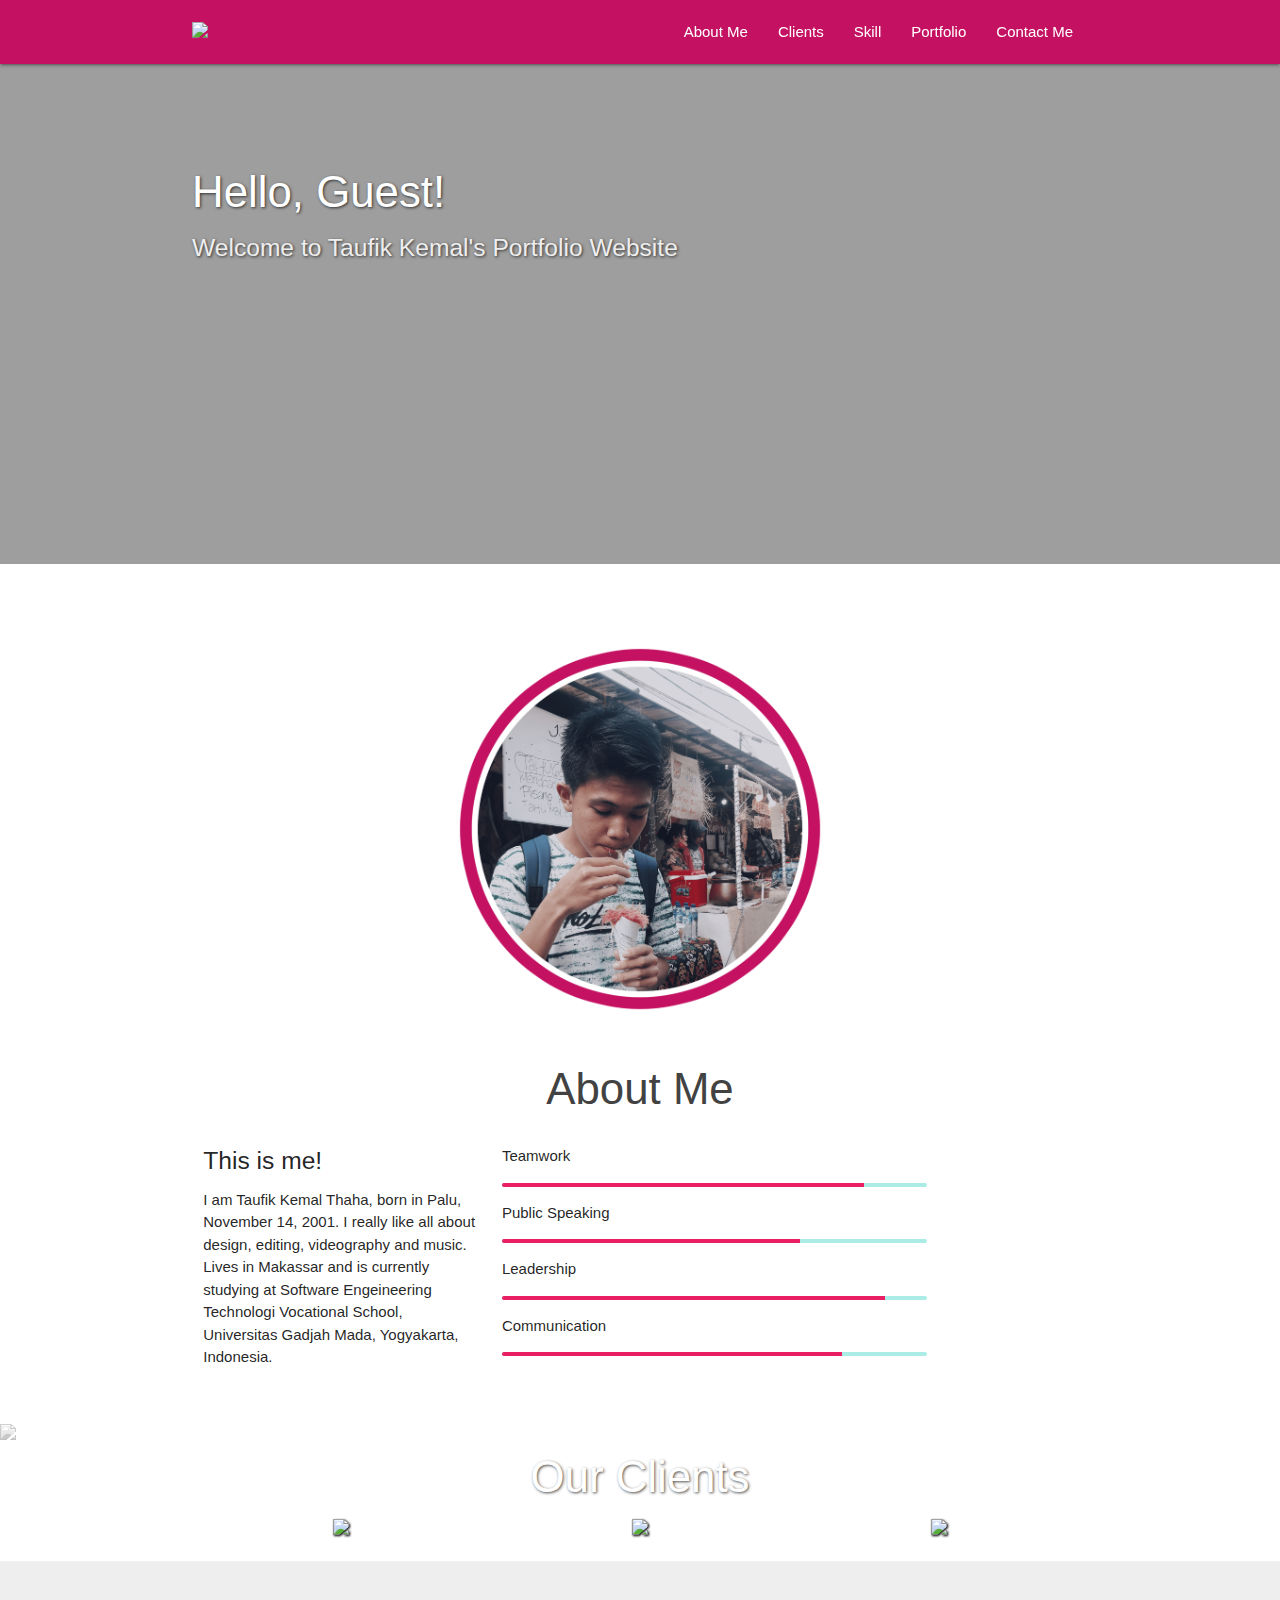
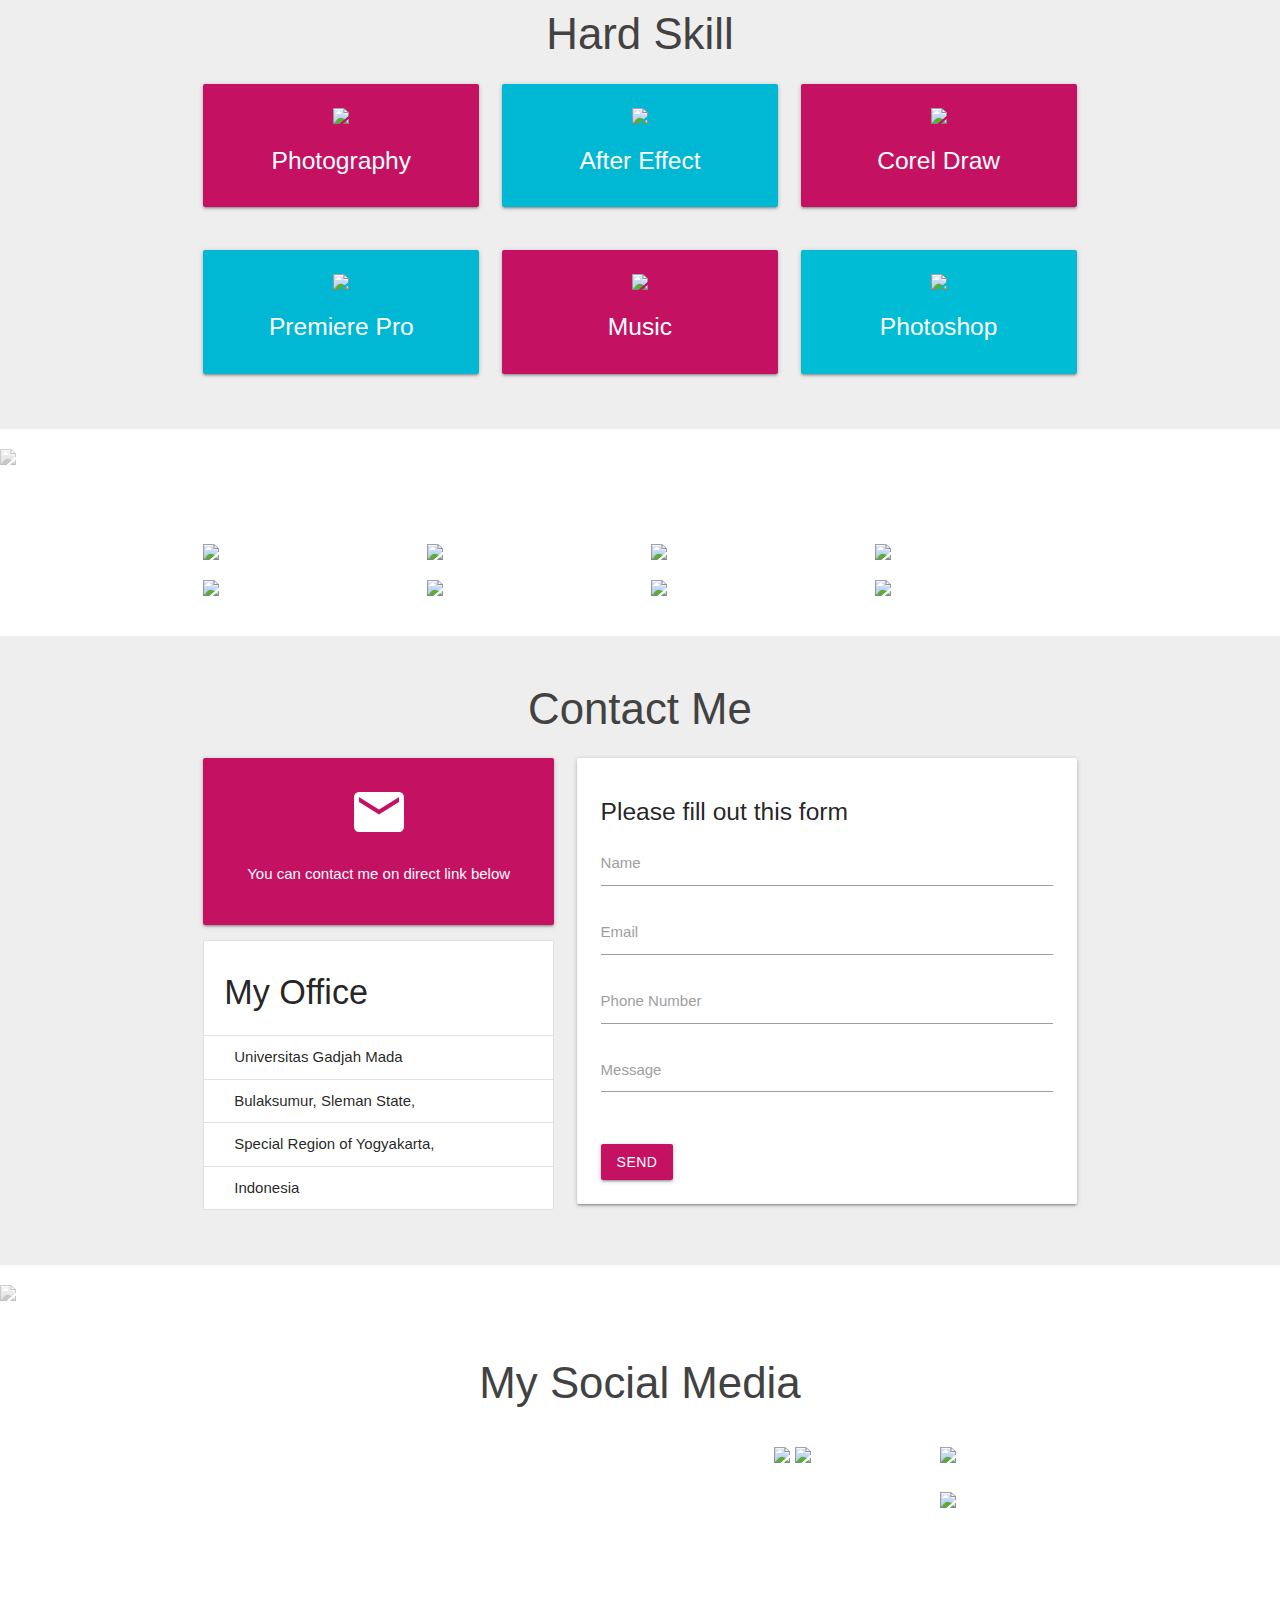
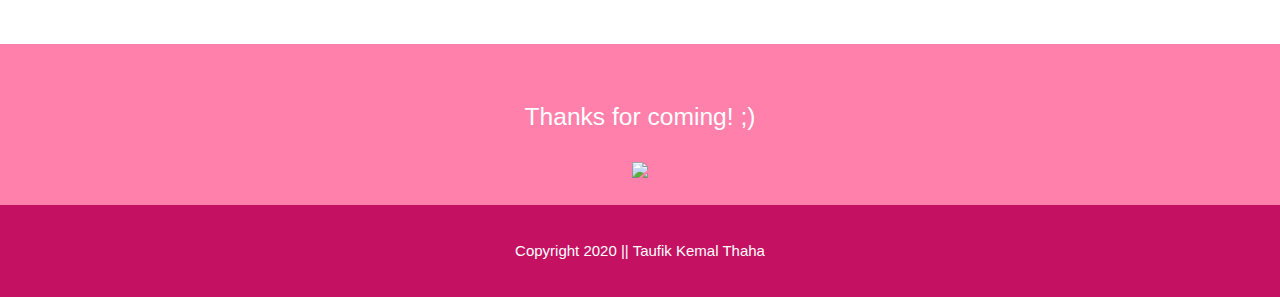
==== index.html @ 1c637c10 "revisi dikit" ====
<!DOCTYPE html>
<html>
<head>

    <!--Import Google Icon Font-->
    <link href="https://fonts.googleapis.com/icon?family=Material+Icons" rel="stylesheet">

    <!--Import materialize.css-->
    <link type="text/css" rel="stylesheet" href="css/materialize.min.css"  media="screen,projection"/>

    <!--Let browser know website is optimized for mobile-->
    <meta name="viewport" content="width=device-width, initial-scale=1.0"/>

    <!-- my CSS-->
    <link rel="stylesheet" href="css/style.css">

    <title>Bangkems</title>

    

</head>

  <body id="#" class="scrollspy">
    <!-- Navbar Menu -->
    <div class="navbar-fixed">
        <nav class="pink accent-4">
          <div class="container">
            <div class="nav-wrapper">
              <!-- Headbar -->
              <a href="#">
              <img src="img/head.png" width="120">
              </a>

              <!-- Menu -->
              <a href="#" data-target="mobile-nav" class="sidenav-trigger"><i class="material-icons">menu</i></a>
              <ul class="right hide-on-med-and-down">
                <li><a href="#about">About Me</a></li>
                <li><a href="#clients">Clients</a></li>
                <li><a href="#services">Skill</a></li>
                <li><a href="#portfolio">Portfolio</a></li>
                <li><a href="#contact">Contact Me</a></li>
              </ul>
            </div>
          </div>
        </nav>
      </div>

      <!-- Sidenav -->
      <ul class="sidenav" id="mobile-nav">
        <li><a href="#about">About Me</a></li>
        <li><a href="#clients">Clients</a></li>
        <li><a href="#services">Skill</a></li>
        <li><a href="#portfolio">Portfolio</a></li>
        <li><a href="#contact">Contact Me</a></li>
      </ul>

      <!-- Slider -->
      <div class="slider">
        <ul class="slides">

          <li>
            <img src="img/slider/slider-1.png" width="100"> <!-- random image -->
            <div class="caption left-align">
              <h3>Hello, Guest!</h3>
              <h5 class="light grey-text text-lighten-3">Welcome to Taufik Kemal's Portfolio Website</h5>
            </div>
          </li>

          <li>
            <img src="img/slider/slider-2.png" width="100"> <!-- random image -->
            <div class="caption right-align">
              <h3>This is My Website</h3>
              <h5 class="light grey-text text-lighten-3">Here's some info about me</h5>
            </div>
          </li>

          <li>
            <img src="img/slider/slider-3.png" width="120"> <!-- random image -->
            <div class="caption center-align">
              <h3>Enjoy it!</h3>
              <h5 class="light grey-text text-lighten-3">Hope you can enjoy this site</h5>
            </div>
          </li>
        </ul>
      </div>


      <!-- About Us -->
      <section id="about" class="about scrollspy">
        <div class="container">

          <!-- Foto Ku -->
          <br>
          <br>
          <div class="row m12 s12 center">
            <img src="img/kem-1.png" class="center" width="400">
          </div>

          <div class="row s12">
            <h3 class="center light grey-text text-darken-3">About Me</h3>

            <div class="col m4 light">
              <h5>This is me!</h5>
              <p class="justify">I am Taufik Kemal Thaha, born in Palu, November 14, 2001.
                I really like all about design, editing, videography and music. 
                Lives in Makassar and is currently studying at Software Engeineering Technologi
                Vocational School, Universitas Gadjah Mada, Yogyakarta, Indonesia.</p>
            </div>
            
            <div class="col m6 s12 light">
              <p>Teamwork</p>
                <div class="progress">
                  <div class="determinate pink" style="width: 85%"></div>
                </div>

                <p>Public Speaking</p>
                <div class="progress">
                  <div class="determinate pink" style="width: 70%"></div>
                </div>

                <p>Leadership</p>
                <div class="progress">
                  <div class="determinate pink" style="width: 90%"></div>
                </div>

                <p>Communication</p>
                <div class="progress">
                  <div class="determinate pink" style="width: 80%"></div>
                </div>

            </div>
          </div>
        </div>
      </section>

      <!-- Parallax Client Group-->
      <div id="clients" class="parallax-container scrollspy">
        <div class="parallax s12">
          <img src="img/slider/1.png" class="responsive-img">
        </div>
      
        <div class="container clients ">
          <h3 class="center light white-text">Our Clients</h3>

          <div class="row">
            <div class="col m4 s12 center">
              <img src="img/clients/gojek.png">
            </div>

          
            <div class="col m4 s12 center">
              <img src="img/clients/tokopedia.png">
            </div>

            <div class="col m4 s12 center">
              <img src="img/clients/traveloka.png">
            </div>
          </div>

        </div>

        
      </div>

      <!-- Skills -->
      <section id="services" class="services grey lighten-3 scrollspy">
        <div class="container">

          <div class="row">
            <h3 class="light center grey-text text-darken-3">Hard Skill</h3>
        
              <!-- Card Panel -->
              <div class="col m4 s12">
                <div class="card-panel pink accent-4 center white-text text-lighten-1">
                  <img src="img/skill/sek-1.png" width="150">
                  <h5>Photography</h5>
                </div>
              </div>


              <div class="col m4 s12">
                <div class="card-panel cyan accent-4 center white-text text-lighten-1">
                  <img src="img/skill/sek-2.png" width="150">
                  <h5>After Effect</h5>
                </div>
              </div>

            
              <div class="col m4 s12">
                <div class="card-panel pink accent-4 center white-text text-lighten-1">
                  <img src="img/skill/sek-3.png" width="150">
                  <h5>Corel Draw</h5>
                </div>
              </div>
            </div>

            <!-- Row Baru-->
            <div class="row">
              <div class="col m4 s12">
                <div class="card-panel cyan accent-4 center white-text text-lighten-1">
                  <img src="img/skill/sek-5.png" width="150">
                  <h5>Premiere Pro</h5>
                </div>
              </div>


              <div class="col m4 s12">
                <div class="card-panel pink accent-4 center white-text text-lighten-1">
                  <img src="img/skill/sek-4.png" width="150">
                  <h5>Music</h5>
                </div>
              </div>


              <div class="col m4 s12">
                <div class="card-panel cyan center white-text text-lighten-1">
                  <img src="img/skill/sek-6.png" width="150">
                  <h5>Photoshop</h5>
                </div>
              </div>
            </div>

          
        </div>
      </section>

      <!-- Portfolio -->
      <section id="portfolio" class="portfolio scrollspy">

        <!-- Parallax Container -->
        <div id="clients" class="parallax-container">
          <div class="parallax s12">
            <img src="img/slider/4.png" class="responsive-img">
          </div>

          <div class="container">
          <h3 class="light center white-text text-darken-3">Portfolio</h3>
          
          <!--Baris 1 Portfolio-->
          <div class="row">
            <div class="col m3 s6">
              <img src="img/portfolio/1.png" class="responsive-img materialboxed">
            </div>

            <div class="col m3 s6">
              <img src="img/portfolio/2.png" class="responsive-img materialboxed">
            </div>

            <div class="col m3 s6">
              <img src="img/portfolio/3.png" class="responsive-img materialboxed">
            </div>

            <div class="col m3 s6">
              <img src="img/portfolio/4.png" class="responsive-img materialboxed">
            </div>
          </div>

          <!--Baris 2 Portfolio-->
          <div class="row">
            <div class="col m3 s6">
              <img src="img/portfolio/5.png" class="responsive-img materialboxed">
            </div>

            <div class="col m3 s6">
              <img src="img/portfolio/6.png" class="responsive-img materialboxed">
            </div>

            <div class="col m3 s6">
              <img src="img/portfolio/1.png" class="responsive-img materialboxed">
            </div>

            <div class="col m3 s6">
              <img src="img/portfolio/2.png" class="responsive-img materialboxed">
            </div>
          </div>


          </div>
        </div>
      </section>

      <!-- Contact Me -->
      <section id="contact" class="contact grey lighten-3 scrollspy">
        <div class="container">
          <h3 class="light grey-text text-darken-3 center">Contact Me</h3>
        
          <div class="row">

            <div class="col m5 s12">
              <!-- Card -->
              <div class="card-panel pink accent-4 center white-text">
                <i class="material-icons medium">email</i>
                <p>You can contact me on direct link below</p>
              </div>

              <!-- List -->
              <ul class="collection with-header">
                <li class="collection-header"><h4>My Office</h4></li>
                <li class="collection-item">Universitas Gadjah Mada</li>
                <li class="collection-item">Bulaksumur, Sleman State,</li>
                <li class="collection-item">Special Region of Yogyakarta,</li>
                <li class="collection-item">Indonesia</li>
              </ul>
            </div>

            <div class="col m7 s12">
              <form>
                <div class="card-panel">
                  <!-- Title Form-->
                  <h5>Please fill out this form</h5>

                  <!-- Input Form-->
                   <div class="input-field">
                     <input type="text" name="name" id="name" required class="validate">
                     <label for="name">Name</label>
                   </div>

                    <div class="input-field">
                      <input type="email" name="email" id="email">
                      <label for="email">Email</label>
                    </div>

                    <div class="input-field">
                      <input type="email" name="phone" id="phone" class="validate">
                      <label for="phone">Phone Number</label>
                    </div>

                    <div class="input-field">
                      <textarea name="message" id="message" cols="30" rows="10"
                      class="materialize-textarea"></textarea>
                      <label for="phone">Message</label>
                    </div>

                    <br>
                    <!-- Button -->
                    <button type="submit" class="btn pink accent-4">Send</button>
                </div>
              </form>
            </div>
          </div>
        </div>
      </section>
      

        <!-- Social Media -->
    <section id="socialmedia" class="socialmedia">

      <!-- Parallax Container -->
      <div id="clients" class="parallax-container">
        <div class="parallax s12">
          <img src="img/slider/3.png" class="responsive-img">
        </div>
    
      
        <div class="container">
          
          <div class="row">
            <br>
            <br>
            <h3 class="light center grey-text text-darken-3">My Social Media</h3>
            <br>

            <div class="col m7 s12">
              <!-- Feeds Instagram -->
              <!-- SnapWidget -->
              <script src="https://snapwidget.com/js/snapwidget.js"></script>
              <iframe src="https://snapwidget.com/embed/810398" class="snapwidget-widget" 
              allowtransparency="true" frameborder="0" scrolling="no" 
              style="border:none; overflow:hidden;  width:100%; "></iframe>          
              </div>

            <div class="col m5 s12">
              
              <div class="row">
                <div class="col m5 s6 center">
                  <!-- Facebook -->
                  <a href="https://web.facebook.com/taufikscayler15" target="blank">
                    <img src="img/contact/fb.png" width="150">
                  </a>

                  <!-- Instagram -->
                  <a href="https://instagram.com/taufikemal_" target="blank">
                    <img src="img/contact/ig.png" width="150">
                  </a>

                </div>
                
                <div class="col m5 s6 center">
                  <!-- Whatsapp -->
                  <a href="https://api.whatsapp.com/send?phone=62811446200" target="blank">
                    <img src="img/contact/wa.png" width="150">
                  </a>
                  
                  <!-- Twitter -->
                  <br>
                  <a href="https://twitter.com/taufikemal_" target="blank">
                    <br>
                    <img src="img/contact/tw.png" width="150">
                  </a>
                </div>
              </div>
            </div>
          </div>
        </div>
        </div>
      </section>

      <!-- Closing -->
      <section id="closing" class="closing pink accent-1 center white-text">
        <div class="container">
          <br>
          <h5>Thanks for coming! ;)</h5>
          <br>
          <img src="img/skill/main.png" width="50%">
        </div>
      </section>

      <!-- Footer -->
      <footer class="pink accent-4 white-text center">
        <p>Copyright 2020 || Taufik Kemal Thaha</p>
      </footer>




      


    <!--JavaScript at end of body for optimized loading-->
    <script type="text/javascript" src="js/materialize.min.js"></script>


    <script>
      const sidenav = document.querySelectorAll('.sidenav');
      M.Sidenav.init(sidenav);

      const slider = document.querySelectorAll('.slider');
      M.Slider.init(slider, {
        indicators: false,
        height: 500,
        transition: 600,
        interval: 3000
      });

      const parallax = document.querySelectorAll('.parallax');
      M.Parallax.init(parallax);

      const materialbox = document.querySelectorAll('.materialboxed');
      M.Materialbox.init(materialbox);

      const scroll = document.querySelectorAll('.scrollspy');
      M.ScrollSpy.init(scroll, {
        scrollOffset: 50
      });
  
    </script>
  </body> 
</html>
---- css/style.css ----
.slider h3,
.slider h5,
.clients h3 {
    text-shadow: 1px 1px 3px rgb(0,0,0,0.7);
}

.parallax-container {
    height: 20%;
}

.parallax img {
    filter: grayscale(1);
    opacity: 0.5 !important;
}

.clients img {
    max-width: 150px;
    filter: drop-shadow(1px 1px 1px rgba(0,0,0.8));
}

section, footer{
    padding: 20px 0;
}

.nav-wrapper img {
    padding-top: 22px;
}

footer p{
    font-size: 100%;
}
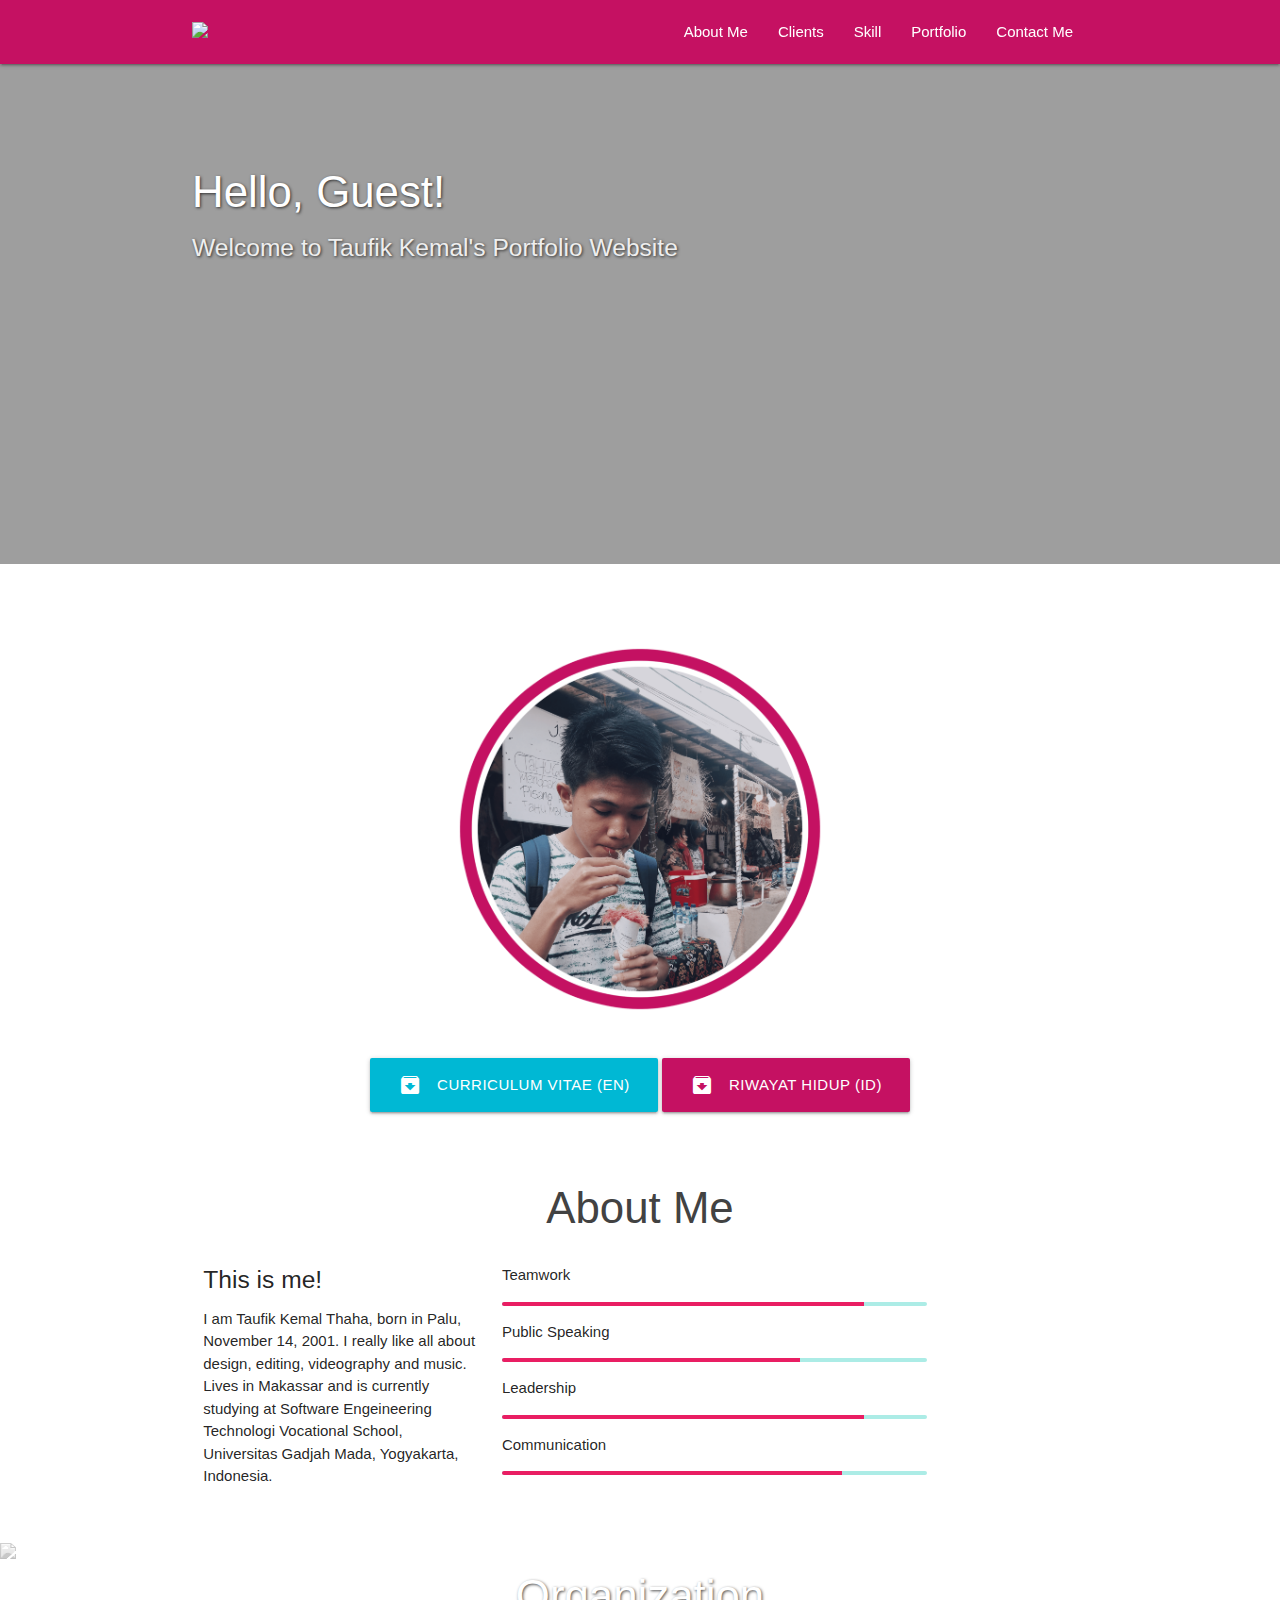
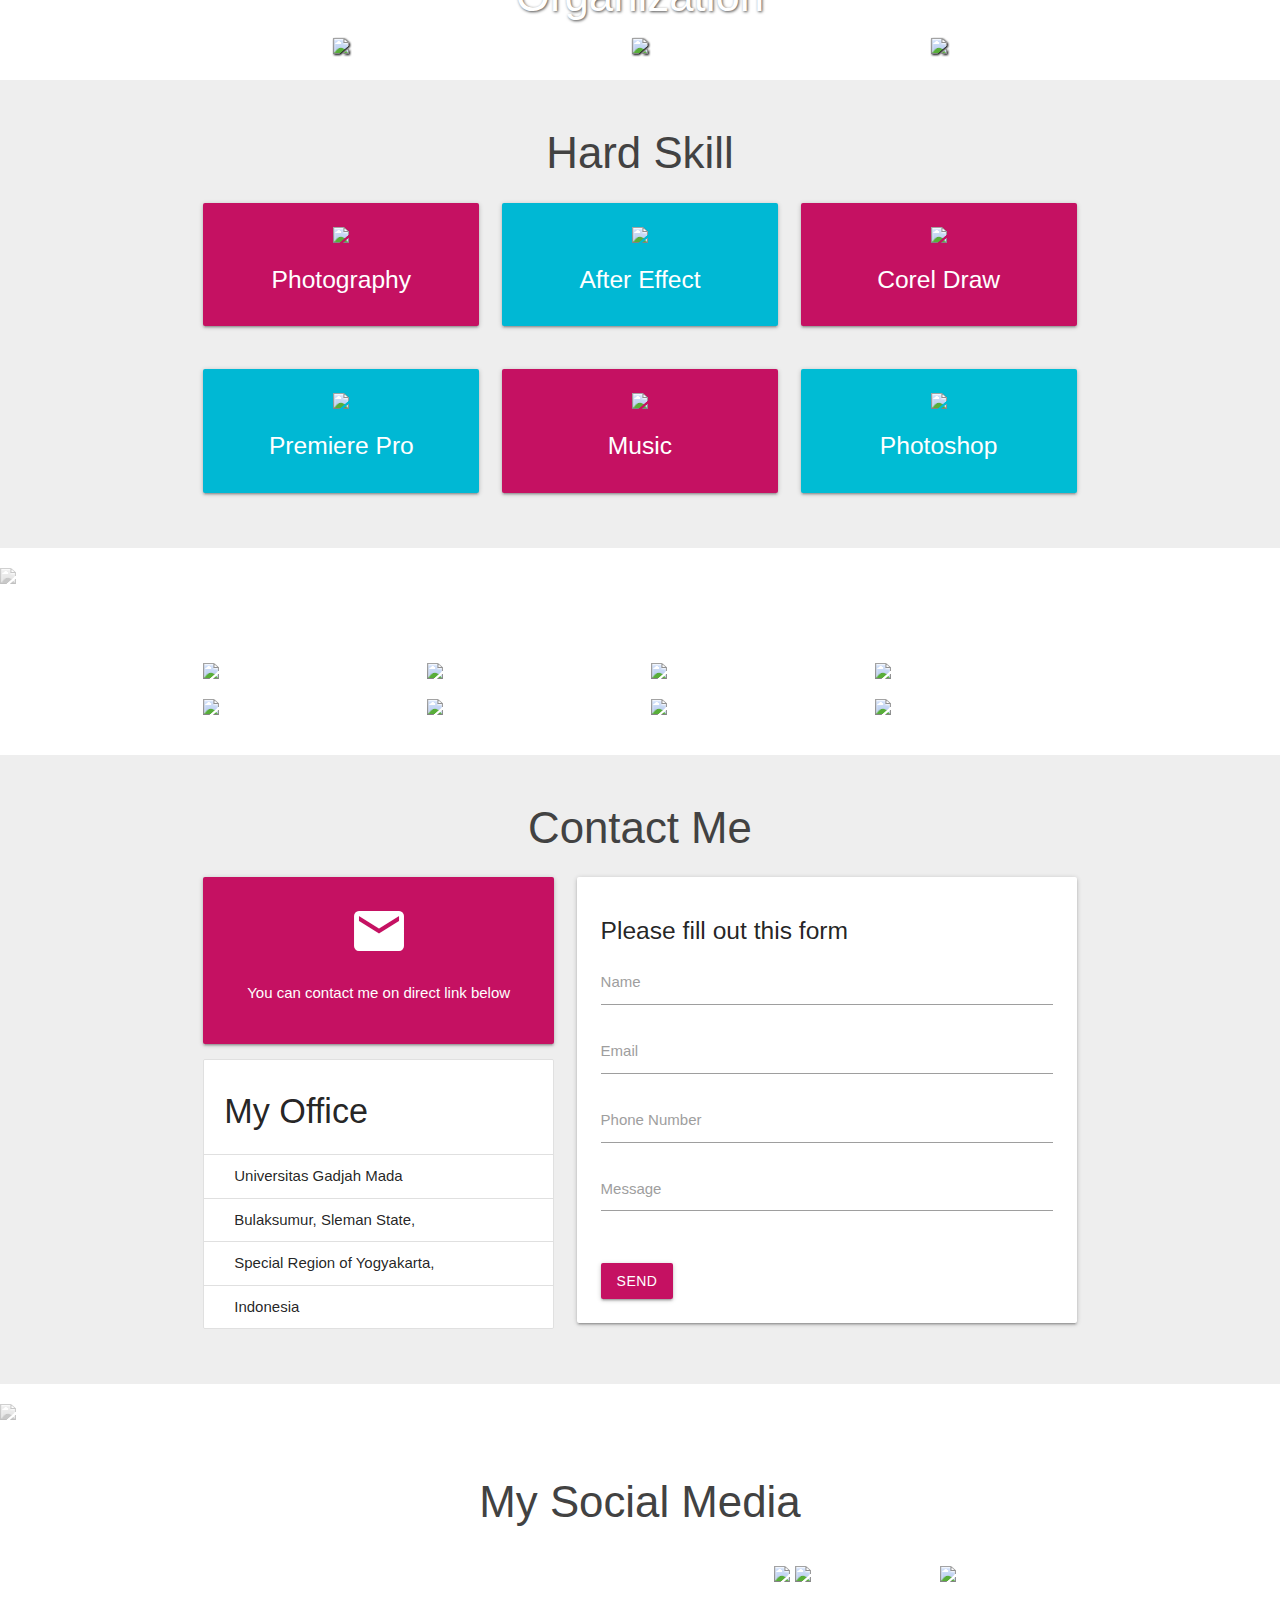
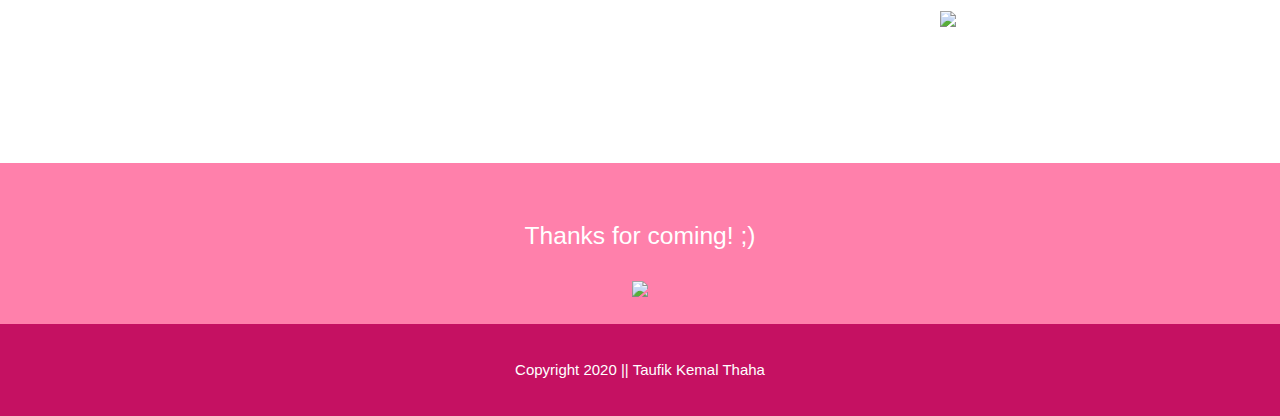
==== commit 4c915bf0: "tambahkan CV" ====
--- a/index.html
+++ b/index.html
@@ -85,7 +85,7 @@
       </div>
 
 
-      <!-- About Us -->
+      <!-- About Me -->
       <section id="about" class="about scrollspy">
         <div class="container">
 
@@ -94,8 +94,30 @@
           <br>
           <div class="row m12 s12 center">
             <img src="img/kem-1.png" class="center" width="400">
-          </div>
-
+
+            <br>
+            <br>
+
+            <!-- Tombol CV -->
+            <a href="https://drive.google.com/file/d/18KMaDIou1m17y-1pcHhRY2rMBt09gqAF/view" 
+            class="waves-effect waves-light btn-large cyan accent-4" target="blank">
+              <i class="material-icons left">archive</i>curriculum vitae (EN)
+            </a>
+
+            
+
+            <a href="https://drive.google.com/open?id=1k0GJehSePM6XZrRHsC8DWOrAmd42tW-v"
+            class="waves-effect waves-light btn-large pink accent-4" target="blank">
+              <i class="material-icons left">archive</i>Riwayat Hidup (ID)
+            </a>
+
+            
+
+          </div>
+
+          <br>
+
+          <!-- Div About Me -->
           <div class="row s12">
             <h3 class="center light grey-text text-darken-3">About Me</h3>
 
@@ -120,7 +142,7 @@
 
                 <p>Leadership</p>
                 <div class="progress">
-                  <div class="determinate pink" style="width: 90%"></div>
+                  <div class="determinate pink" style="width: 85%"></div>
                 </div>
 
                 <p>Communication</p>
@@ -140,7 +162,7 @@
         </div>
       
         <div class="container clients ">
-          <h3 class="center light white-text">Our Clients</h3>
+          <h3 class="center light white-text">Organization</h3>
 
           <div class="row">
             <div class="col m4 s12 center">
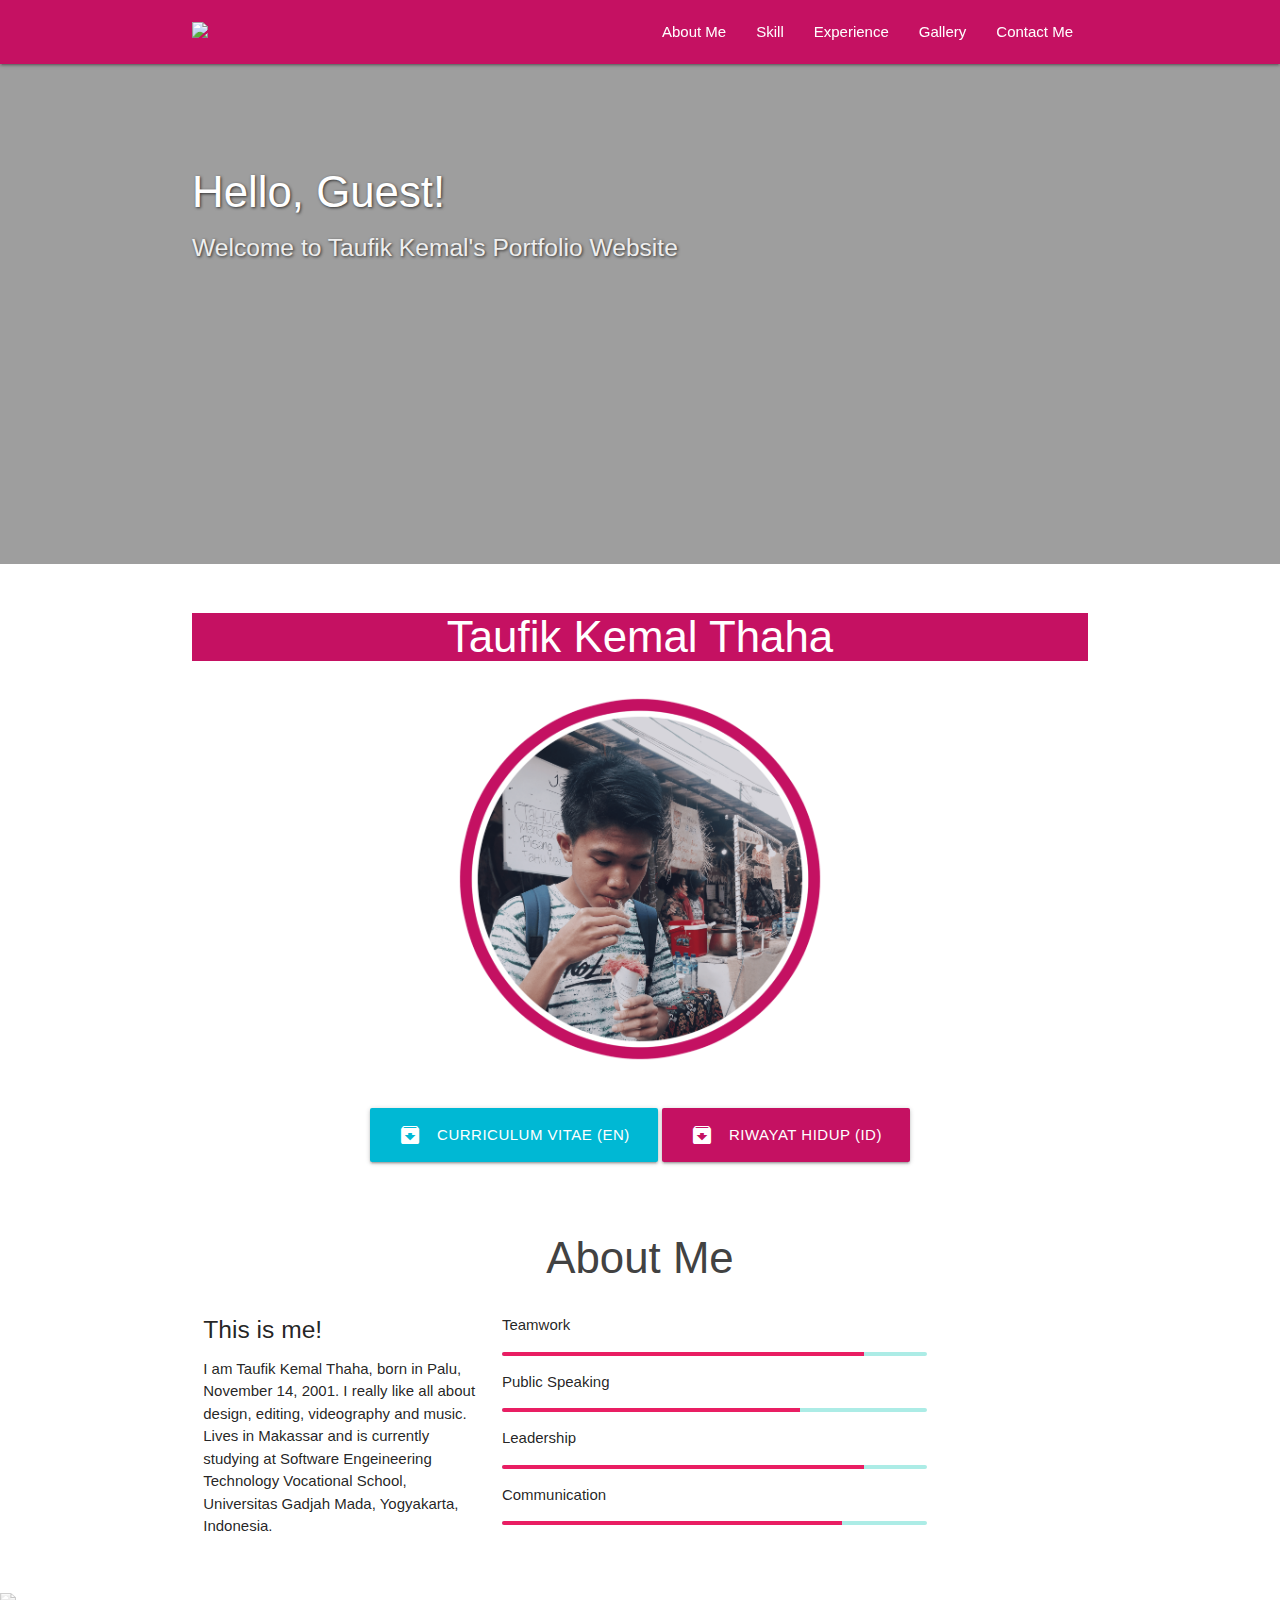
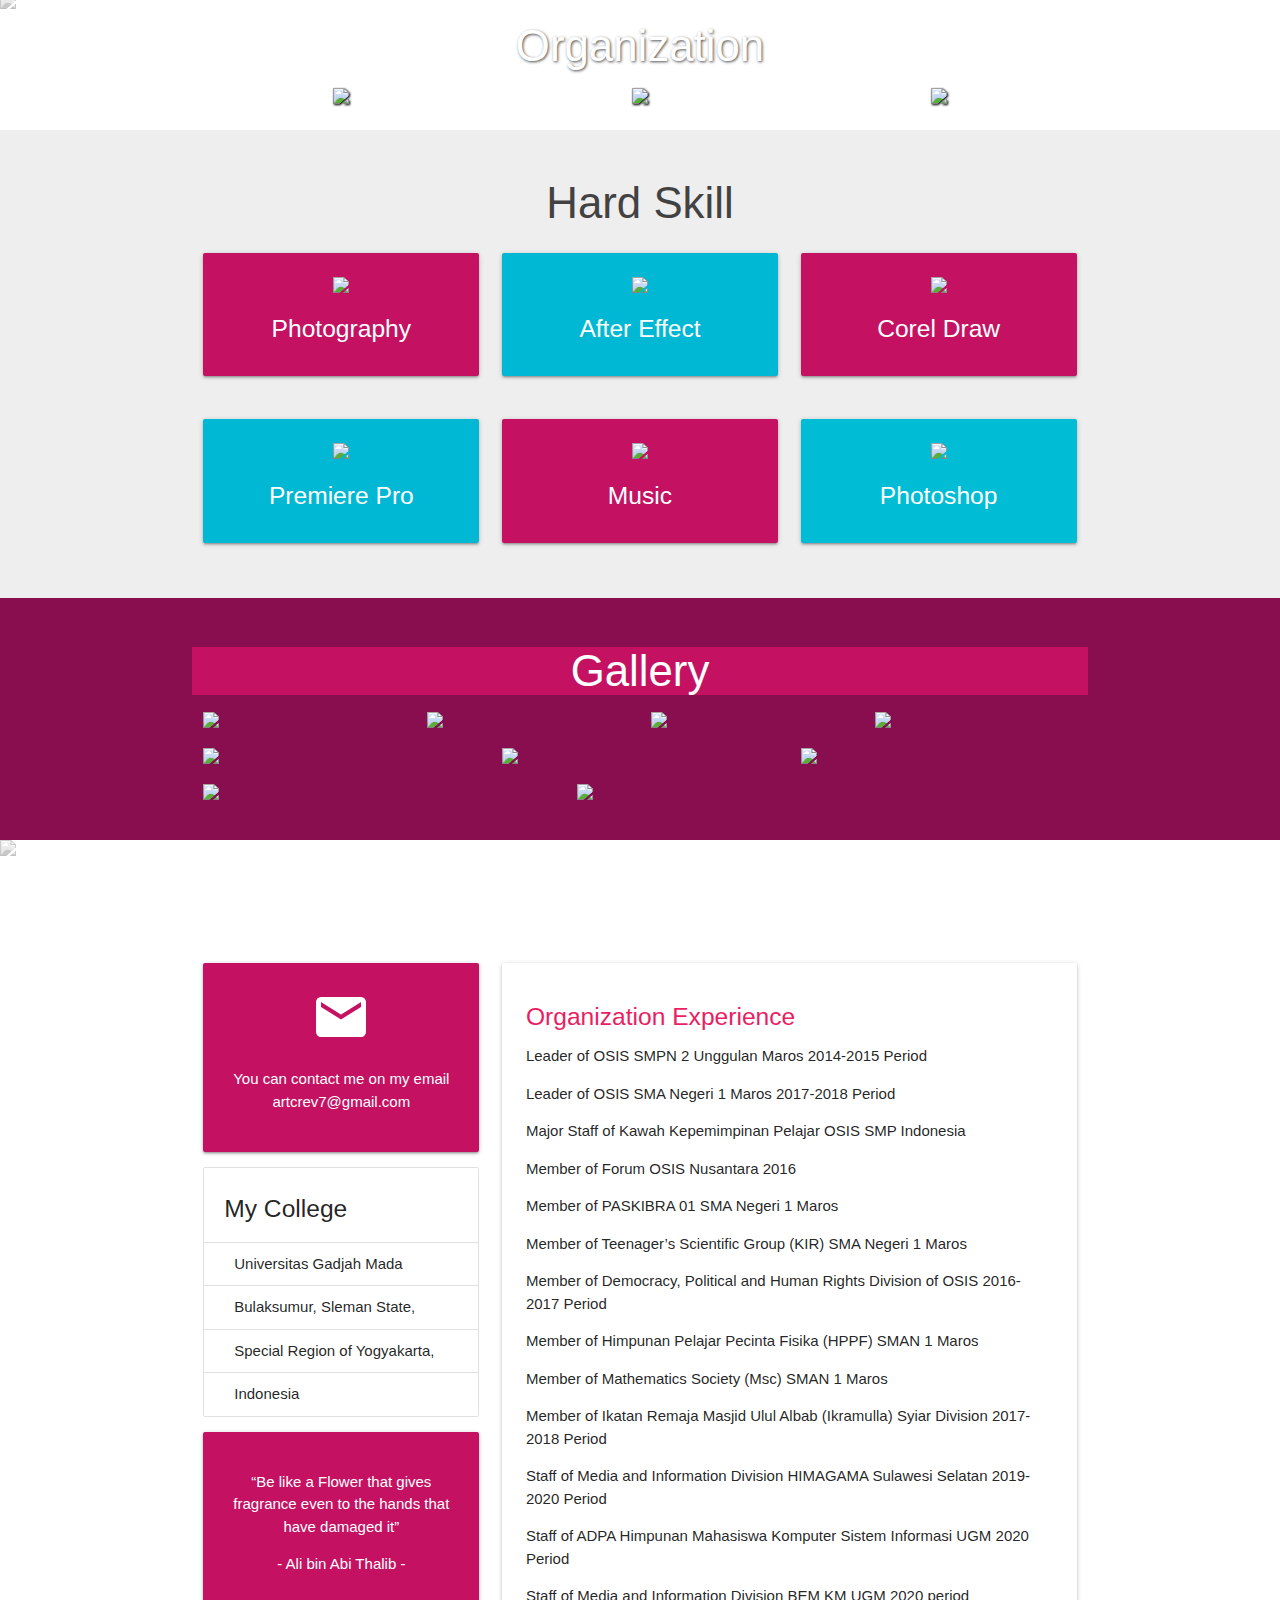
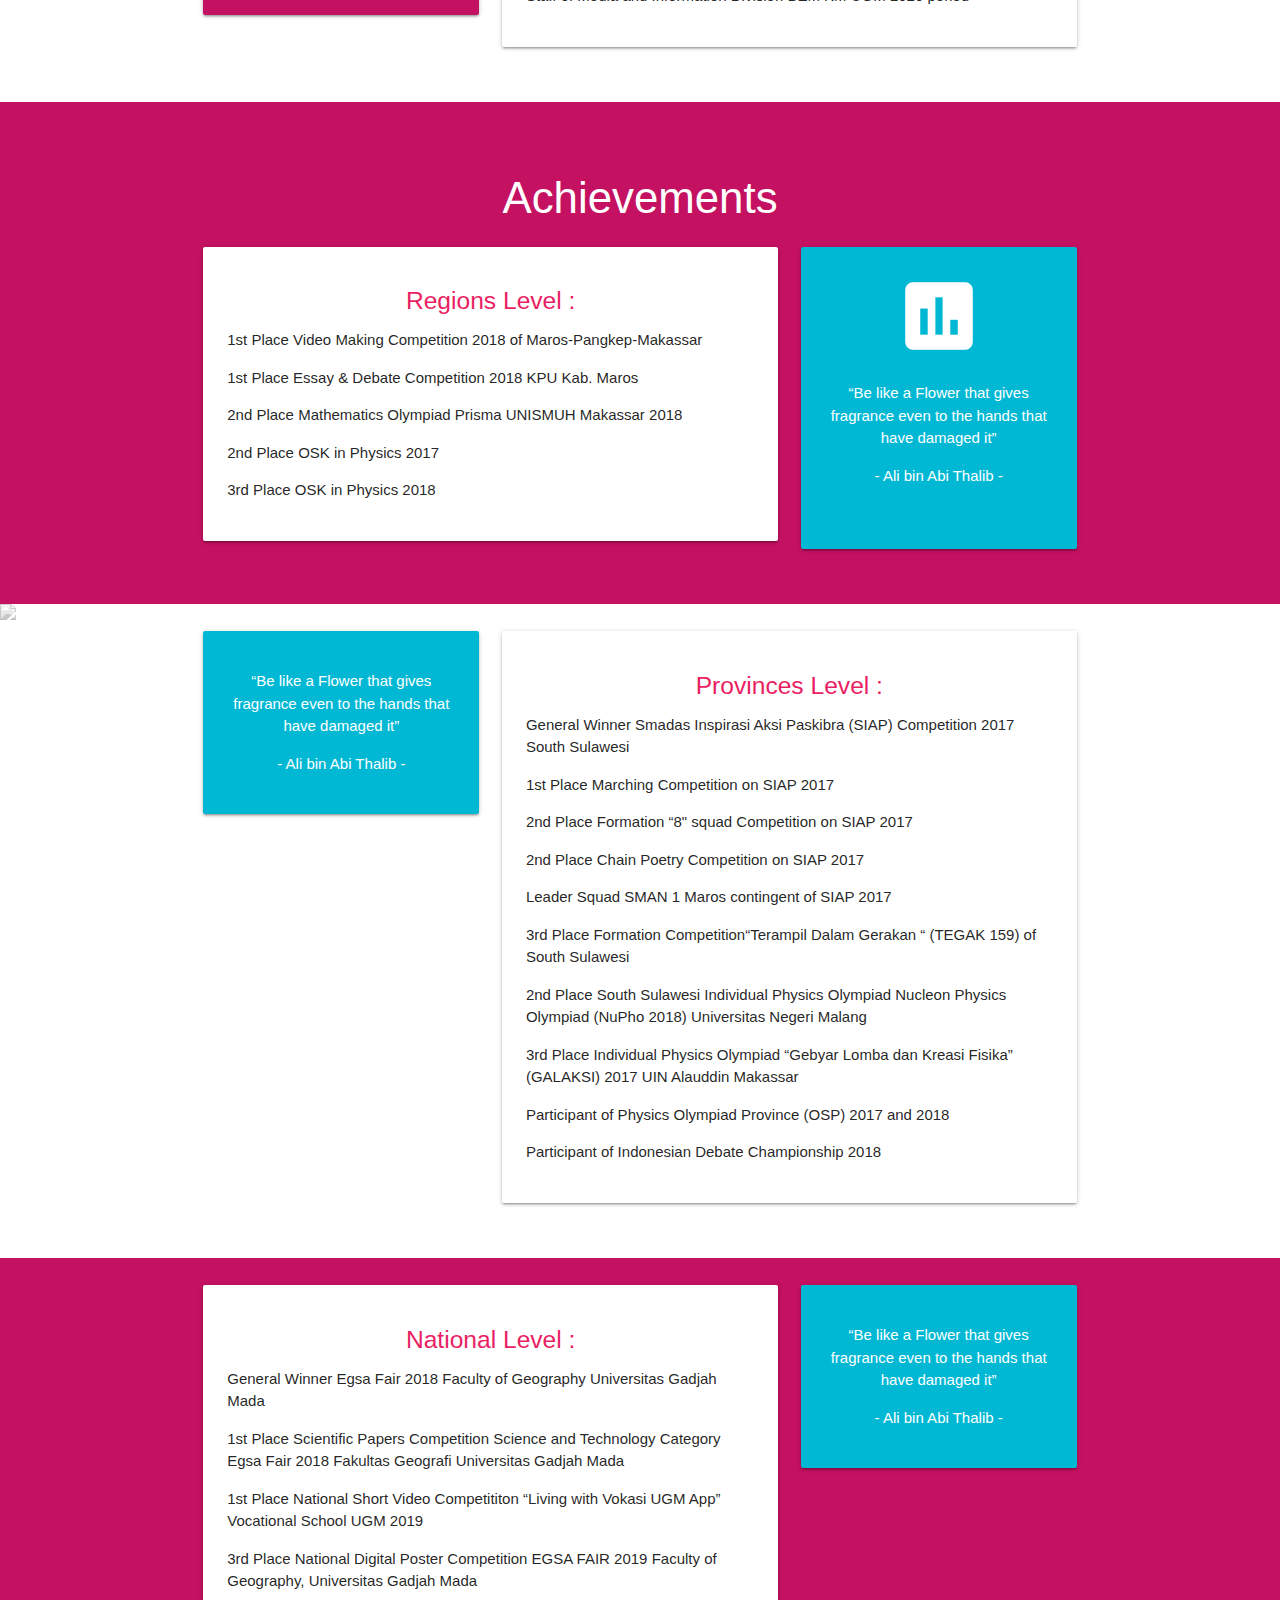
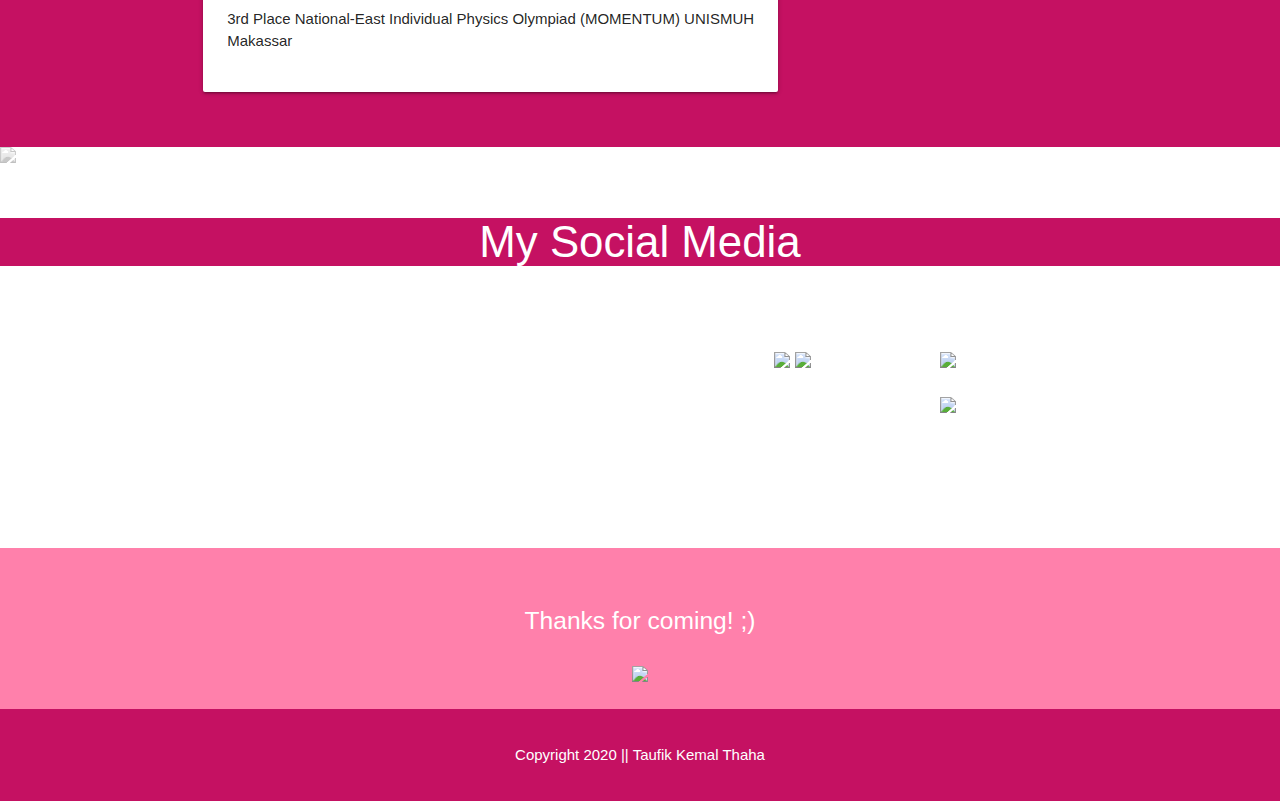
==== commit 45c3836b: "REVISI LAGII CUYY" ====
--- a/index.html
+++ b/index.html
@@ -16,11 +16,20 @@
 
     <title>Bangkems</title>
 
-    
+  <!-- Appzi: Capture Insightful Feedback -->
+  <script async src="https://w.appzi.io/bootstrap/bundle.js?token=PIWMe"></script>
+  <!-- End Appzi -->
+
+  
 
 </head>
 
-  <body id="#" class="scrollspy">
+<body id="#" class="scrollspy">
+  <!-- Appzi: Capture Insightful Feedback -->
+  <script async src="https://w.appzi.io/bootstrap/bundle.js?token=PIWMe"></script>
+  <!-- End Appzi -->
+
+
     <!-- Navbar Menu -->
     <div class="navbar-fixed">
         <nav class="pink accent-4">
@@ -35,9 +44,9 @@
               <a href="#" data-target="mobile-nav" class="sidenav-trigger"><i class="material-icons">menu</i></a>
               <ul class="right hide-on-med-and-down">
                 <li><a href="#about">About Me</a></li>
-                <li><a href="#clients">Clients</a></li>
                 <li><a href="#services">Skill</a></li>
-                <li><a href="#portfolio">Portfolio</a></li>
+                <li><a href="#organization">Experience</a></li>
+                <li><a href="#gallery">Gallery</a></li>
                 <li><a href="#contact">Contact Me</a></li>
               </ul>
             </div>
@@ -48,9 +57,9 @@
       <!-- Sidenav -->
       <ul class="sidenav" id="mobile-nav">
         <li><a href="#about">About Me</a></li>
-        <li><a href="#clients">Clients</a></li>
         <li><a href="#services">Skill</a></li>
-        <li><a href="#portfolio">Portfolio</a></li>
+        <li><a href="#organization">Organization</a></li>
+        <li><a href="#gallery">Gallery</a></li>
         <li><a href="#contact">Contact Me</a></li>
       </ul>
 
@@ -84,14 +93,15 @@
         </ul>
       </div>
 
+      
+
 
       <!-- About Me -->
       <section id="about" class="about scrollspy">
         <div class="container">
+          <h3 id="social" class="light center white-text pink accent-4">Taufik Kemal Thaha</h3>
 
           <!-- Foto Ku -->
-          <br>
-          <br>
           <div class="row m12 s12 center">
             <img src="img/kem-1.png" class="center" width="400">
 
@@ -125,7 +135,7 @@
               <h5>This is me!</h5>
               <p class="justify">I am Taufik Kemal Thaha, born in Palu, November 14, 2001.
                 I really like all about design, editing, videography and music. 
-                Lives in Makassar and is currently studying at Software Engeineering Technologi
+                Lives in Makassar and is currently studying at Software Engeineering Technology
                 Vocational School, Universitas Gadjah Mada, Yogyakarta, Indonesia.</p>
             </div>
             
@@ -156,7 +166,7 @@
       </section>
 
       <!-- Parallax Client Group-->
-      <div id="clients" class="parallax-container scrollspy">
+      <div id="organization" class="parallax-container scrollspy">
         <div class="parallax s12">
           <img src="img/slider/1.png" class="responsive-img">
         </div>
@@ -166,16 +176,22 @@
 
           <div class="row">
             <div class="col m4 s12 center">
-              <img src="img/clients/gojek.png">
+              <a href="https://www.instagram.com/dsc.ugm/" target="blank">
+                <img src="img/clients/DSCugm.png">
+              </a>
             </div>
 
           
             <div class="col m4 s12 center">
-              <img src="img/clients/tokopedia.png">
+              <a href="https://www.instagram.com/himakomsi.ugm/" target="blank">
+                <img src="img/clients/himakomsi.png">
+              </a>
             </div>
 
             <div class="col m4 s12 center">
-              <img src="img/clients/traveloka.png">
+              <a href="https://www.instagram.com/himagama_sulsel/" target="blank">
+                <img src="img/clients/himagama.png">
+              </a>
             </div>
           </div>
 
@@ -247,52 +263,59 @@
       </section>
 
       <!-- Portfolio -->
-      <section id="portfolio" class="portfolio scrollspy">
+      <section id="gallery" class="parallax-container portfolio scrollspy pink darken-4">
 
         <!-- Parallax Container -->
-        <div id="clients" class="parallax-container">
+        <div id="gallery" class="gallery ">
           <div class="parallax s12">
             <img src="img/slider/4.png" class="responsive-img">
           </div>
 
           <div class="container">
-          <h3 class="light center white-text text-darken-3">Portfolio</h3>
+          <h3 class="light center white-text pink accent-4">Gallery</h3>
           
           <!--Baris 1 Portfolio-->
           <div class="row">
             <div class="col m3 s6">
-              <img src="img/portfolio/1.png" class="responsive-img materialboxed">
+              <img src="img/portfolio/a.jpeg" class="responsive-img materialboxed">
             </div>
 
             <div class="col m3 s6">
-              <img src="img/portfolio/2.png" class="responsive-img materialboxed">
+              <img src="img/portfolio/b.jpg" class="responsive-img materialboxed">
             </div>
 
             <div class="col m3 s6">
-              <img src="img/portfolio/3.png" class="responsive-img materialboxed">
+              <img src="img/portfolio/c.JPG" class="responsive-img materialboxed">
             </div>
 
             <div class="col m3 s6">
-              <img src="img/portfolio/4.png" class="responsive-img materialboxed">
+              <img src="img/portfolio/e.jpg" class="responsive-img materialboxed">
             </div>
           </div>
 
           <!--Baris 2 Portfolio-->
           <div class="row">
-            <div class="col m3 s6">
-              <img src="img/portfolio/5.png" class="responsive-img materialboxed">
-            </div>
-
-            <div class="col m3 s6">
-              <img src="img/portfolio/6.png" class="responsive-img materialboxed">
-            </div>
-
-            <div class="col m3 s6">
-              <img src="img/portfolio/1.png" class="responsive-img materialboxed">
-            </div>
-
-            <div class="col m3 s6">
-              <img src="img/portfolio/2.png" class="responsive-img materialboxed">
+            <div class="col m4 s6">
+              <img src="img/portfolio/j.jpg" class="responsive-img materialboxed">
+            </div>
+
+            <div class="col m4 s6">
+              <img src="img/portfolio/f.jpg" class="responsive-img materialboxed">
+            </div>
+
+            <div class="col m4 s6">
+              <img src="img/portfolio/k.jpg" class="responsive-img materialboxed">
+            </div>
+          </div>
+
+          <!-- Baris 3 Gallery -->
+          <div class="row">
+            <div class="col m5 s6">
+              <img src="img/portfolio/h.jpg" class="responsive-img materialboxed">
+            </div>
+
+            <div class="col m7 s6">
+              <img src="img/portfolio/j.jpg" class="responsive-img materialboxed">
             </div>
           </div>
 
@@ -301,85 +324,217 @@
         </div>
       </section>
 
-      <!-- Contact Me -->
-      <section id="contact" class="contact grey lighten-3 scrollspy">
+      <!-- Organization -->
+      <section id="organization" class="contact parallax-container scrollspy">
+        
+        <div class="parallax s12">
+          <img src="img/portfolio/a.jpeg" class="responsive-img">
+        </div>
+
         <div class="container">
-          <h3 class="light grey-text text-darken-3 center">Contact Me</h3>
+          <h3 class="light white-text text-darken-3 center">More About Me</h3>
         
           <div class="row">
 
-            <div class="col m5 s12">
+            <div class="col m4 s12">
               <!-- Card -->
               <div class="card-panel pink accent-4 center white-text">
                 <i class="material-icons medium">email</i>
-                <p>You can contact me on direct link below</p>
+                <p>You can contact me on my email
+                  artcrev7@gmail.com
+                </p>
+            
               </div>
 
               <!-- List -->
               <ul class="collection with-header">
-                <li class="collection-header"><h4>My Office</h4></li>
+                <li class="collection-header"><h5>My College</h5></li>
                 <li class="collection-item">Universitas Gadjah Mada</li>
                 <li class="collection-item">Bulaksumur, Sleman State,</li>
                 <li class="collection-item">Special Region of Yogyakarta,</li>
                 <li class="collection-item">Indonesia</li>
               </ul>
-            </div>
-
-            <div class="col m7 s12">
-              <form>
-                <div class="card-panel">
-                  <!-- Title Form-->
-                  <h5>Please fill out this form</h5>
-
-                  <!-- Input Form-->
-                   <div class="input-field">
-                     <input type="text" name="name" id="name" required class="validate">
-                     <label for="name">Name</label>
-                   </div>
-
-                    <div class="input-field">
-                      <input type="email" name="email" id="email">
-                      <label for="email">Email</label>
+
+              <!-- Quote Card -->
+              <div class="card-panel pink accent-4 center white-text">
+                <p>“Be like a Flower that
+                  gives fragrance even to the
+                  hands that have damaged it”</p>
+
+                <p>- Ali bin Abi Thalib -</p>
+            
+              </div>
+            </div>
+
+            
+
+            <div class="col m8 s12">
+            
+              <div class="card-panel">
+                <!-- Title Experience -->
+                <h5 class="pink-text accent-4">Organization Experience</h5>
+
+                <!-- List Experience -->
+                <div>
+                    <p>   Leader of OSIS SMPN 2 Unggulan Maros 2014-2015 Period </p>
+                    <p>   Leader of OSIS SMA Negeri 1 Maros 2017-2018 Period</p>
+                    <p>   Major Staff of Kawah Kepemimpinan Pelajar OSIS SMP Indonesia</p>
+                    <p>   Member of Forum OSIS Nusantara 2016</p>
+                    <p>   Member of PASKIBRA 01 SMA Negeri 1 Maros</p>
+                    <p>   Member of Teenager’s Scientific Group (KIR) SMA Negeri 1 Maros</p>
+                    <p>  Member of Democracy, Political and Human Rights Division of OSIS 2016-2017 Period</p>
+                    <p>   Member of Himpunan Pelajar Pecinta Fisika (HPPF) SMAN 1 Maros</p>
+                    <p>   Member of Mathematics Society (Msc) SMAN 1 Maros</p>
+                    <p>   Member of Ikatan Remaja Masjid Ulul Albab (Ikramulla) Syiar Division 2017-2018 Period</p>
+                    <p>   Staff of Media and Information Division HIMAGAMA Sulawesi Selatan 2019-2020 Period</p>
+                    <p>   Staff of ADPA Himpunan Mahasiswa Komputer Sistem Informasi UGM 2020 Period</p>
+                    <p>  Staff of Media and Information Division BEM KM UGM 2020 period</p>
+                </div>
+              </div>
+
+
+              
+            </div>
+          </div>
+        </div>
+      </section>
+
+
+
+
+
+    <!-- Achievements -->
+    <section id="achievements" class="achievements pink accent-4 center">
+      <br>
+      <div class="container">
+        <h3 class="light white-text">Achievements</h3>
+
+        <!-- Region Level -->
+        <div class="row">
+          <div class="col m8 s12">
+          
+            <div class="card-panel left-align">
+              <h5 class="pink-text accent-4 center">Regions Level :</h5>
+                  <p>1st Place Video Making Competition 2018 of Maros-Pangkep-Makassar</p>
+                  <p>1st Place Essay & Debate Competition 2018 KPU Kab. Maros</p>
+                  <p>2nd Place Mathematics Olympiad Prisma UNISMUH Makassar 2018</p>
+                  <p>2nd Place OSK in Physics 2017</p>
+                  <p>3rd Place OSK in Physics 2018</p>
+            </div>
+          </div>
+
+          <div class="col m4 s12">
+            <div class="card-panel cyan accent-4 center white-text">
+              <i class="large material-icons">insert_chart</i>
+              <p>“Be like a Flower that
+                gives fragrance even to the
+                hands that have damaged it”</p>
+
+              <p>- Ali bin Abi Thalib -</p>
+              <br>
+              
+            </div>
+          </div>
+        </div>
+
+
+      </div>
+    </section>
+
+
+    <!-- Parallax Achievements-->
+    <section id="achievements" class="achievements parallax-container center">
+      <div class="parallax s12">
+        <img src="img/slider/n.jpg" class="responsive-img">
+      </div>
+      <div class="container">
+      <!-- Province Level -->
+      <div class="row">
+
+        <div class="col m4 s12">
+          <div class="card-panel cyan accent-4 center white-text">
+            <p>“Be like a Flower that
+              gives fragrance even to the
+              hands that have damaged it”</p>
+
+            <p>- Ali bin Abi Thalib -</p>
+          </div>
+        </div>
+
+
+        <div class="col m8 s12">
+        <div class="card-panel left-align">
+          <h5 class="pink-text accent-4 center">Provinces Level :</h5>
+          <p>General Winner Smadas Inspirasi Aksi Paskibra (SIAP) Competition 2017 South Sulawesi</p>
+          <p>1st Place Marching Competition on SIAP 2017</p>
+          <p>2nd Place Formation “8" squad Competition on SIAP 2017</p>
+          <p>2nd Place Chain Poetry Competition on SIAP 2017</p>
+          <p>Leader Squad SMAN 1 Maros contingent of SIAP 2017</p>
+          <p>3rd Place Formation Competition“Terampil Dalam Gerakan “ (TEGAK 159) of South Sulawesi</p>
+          <p>2nd Place South Sulawesi Individual Physics Olympiad Nucleon Physics Olympiad (NuPho 2018) Universitas Negeri Malang</p>
+          <p>3rd Place Individual Physics Olympiad “Gebyar Lomba dan Kreasi Fisika” (GALAKSI) 2017 UIN Alauddin Makassar</p>
+          <p>Participant of Physics Olympiad Province (OSP) 2017 and 2018</p>
+          <p>Participant of Indonesian Debate Championship 2018</p>
+        </div>
+      </div>
+
+      </div>
+    </div>
+    </section>
+
+
+    <!-- Lanjutan Achievements -->
+    <section id="achievements" class="achievements pink accent-4 center">
+      <div class="container">
+                <!-- National Level -->
+                <div class="row">
+                  <div class="col m8 s12">
+                  <div class="card-panel left-align">
+                    <h5 class="pink-text accent-4 center">National Level :</h5>
+                    <p>General Winner Egsa Fair 2018 Faculty of Geography Universitas Gadjah Mada</p>
+                    <p>1st Place Scientific Papers Competition Science and Technology Category Egsa Fair 2018 Fakultas Geografi Universitas Gadjah Mada</p>
+                    <p>1st Place National Short Video Competititon “Living with Vokasi UGM App” Vocational School UGM 2019</p>                  <p>3rd Place National Digital Poster Competition EGSA FAIR 2019 Faculty of Geography, Universitas Gadjah Mada</p>
+                    <p>3rd Place National-East Individual Physics Olympiad (MOMENTUM) UNISMUH Makassar</p>
+                  </div>
+                  </div>
+        
+                  <div class="col m4 s12">
+                    <div class="card-panel cyan accent-4 center white-text">
+                      <p>“Be like a Flower that
+                        gives fragrance even to the
+                        hands that have damaged it”</p>
+        
+                      <p>- Ali bin Abi Thalib -</p>
                     </div>
-
-                    <div class="input-field">
-                      <input type="email" name="phone" id="phone" class="validate">
-                      <label for="phone">Phone Number</label>
-                    </div>
-
-                    <div class="input-field">
-                      <textarea name="message" id="message" cols="30" rows="10"
-                      class="materialize-textarea"></textarea>
-                      <label for="phone">Message</label>
-                    </div>
-
-                    <br>
-                    <!-- Button -->
-                    <button type="submit" class="btn pink accent-4">Send</button>
-                </div>
-              </form>
-            </div>
-          </div>
-        </div>
-      </section>
+                  </div>
+        
+                </div>
+      </div>
+
+    </section>
       
 
-        <!-- Social Media -->
-    <section id="socialmedia" class="socialmedia">
-
+
+
+
+        
+    <!-- Social Media -->    
+    <section id="contact" class="parallax-container scrollspy">
+      <br>
+      <h3 id="social" class="scrollspy light center white-text pink accent-4">My Social Media</h3>
       <!-- Parallax Container -->
-      <div id="clients" class="parallax-container">
+      <div id="clients" class="">
         <div class="parallax s12">
           <img src="img/slider/3.png" class="responsive-img">
         </div>
     
-      
+        
         <div class="container">
           
           <div class="row">
             <br>
             <br>
-            <h3 class="light center grey-text text-darken-3">My Social Media</h3>
+            
             <br>
 
             <div class="col m7 s12">
@@ -444,12 +599,8 @@
 
 
 
-
-      
-
-
-    <!--JavaScript at end of body for optimized loading-->
-    <script type="text/javascript" src="js/materialize.min.js"></script>
+      <!--JavaScript at end of body for optimized loading-->
+      <script type="text/javascript" src="js/materialize.min.js"></script>
 
 
     <script>
@@ -476,5 +627,5 @@
       });
   
     </script>
-  </body> 
+</body> 
 </html>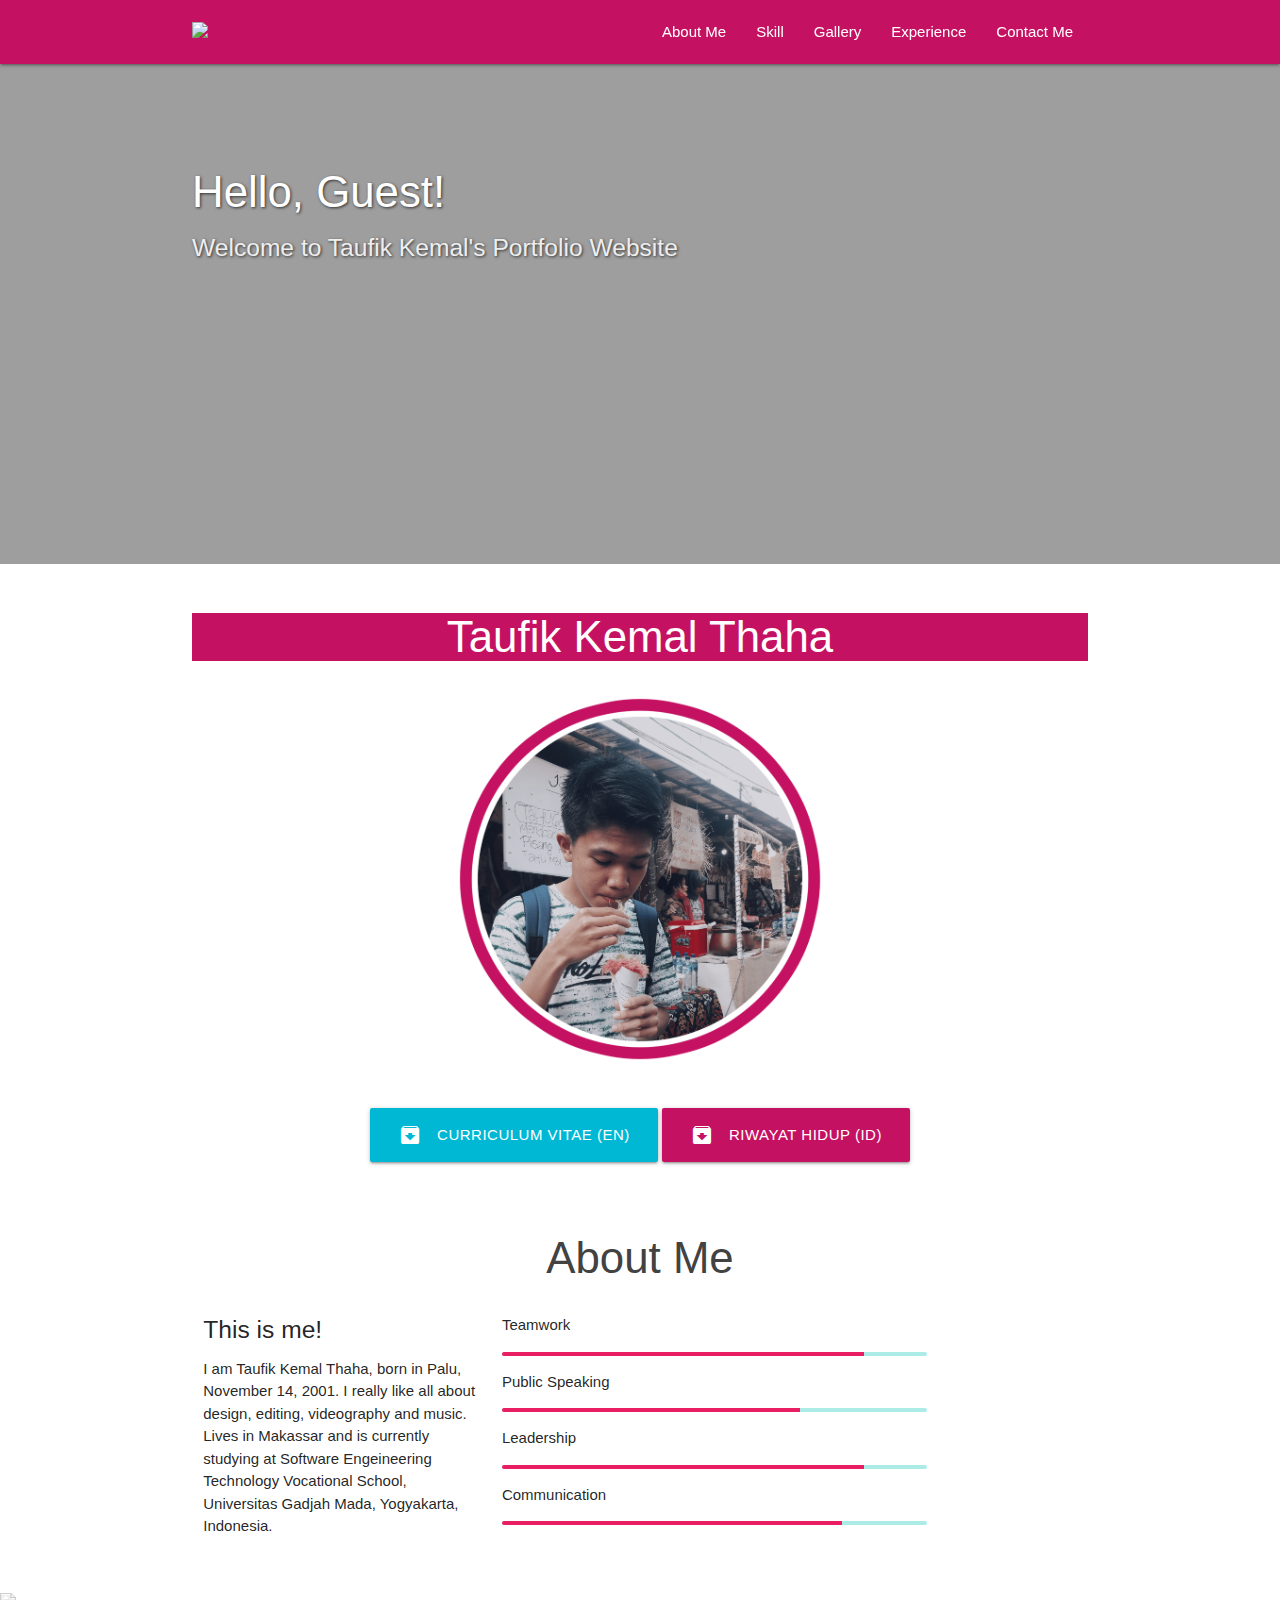
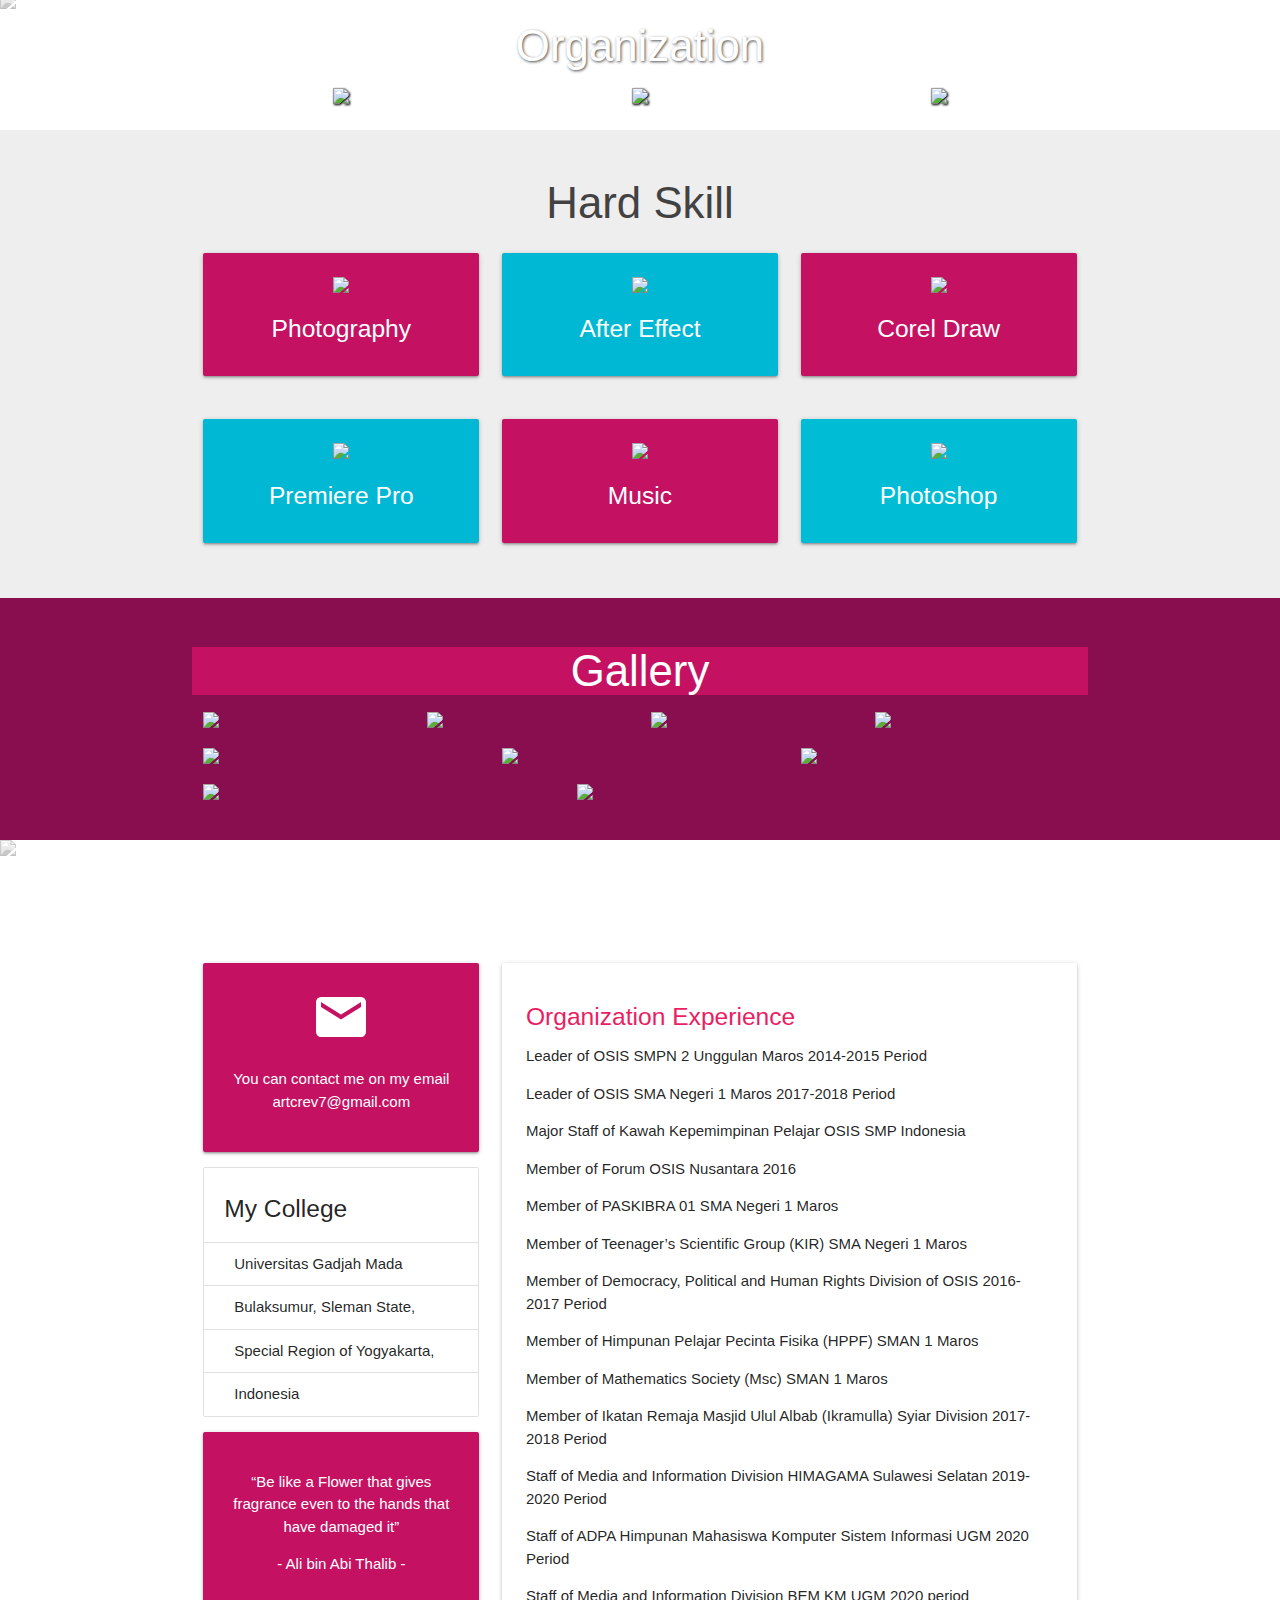
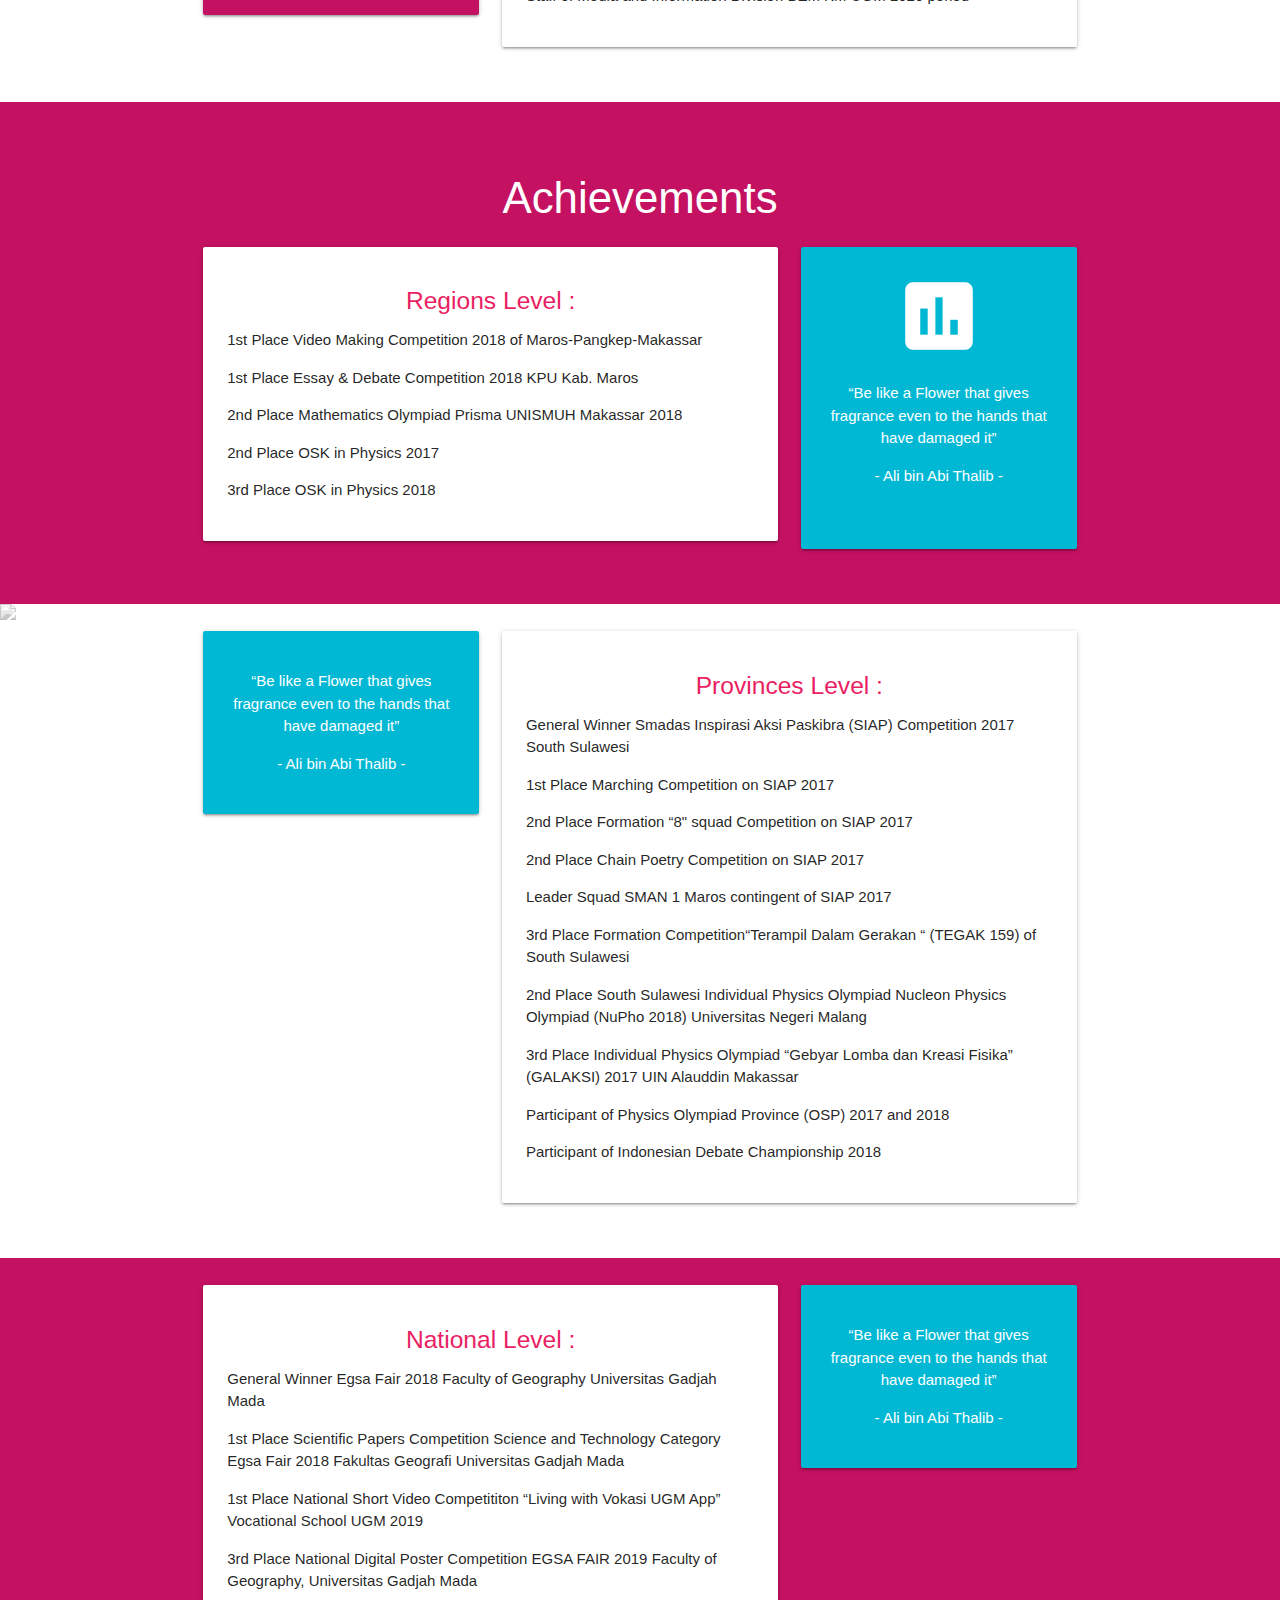
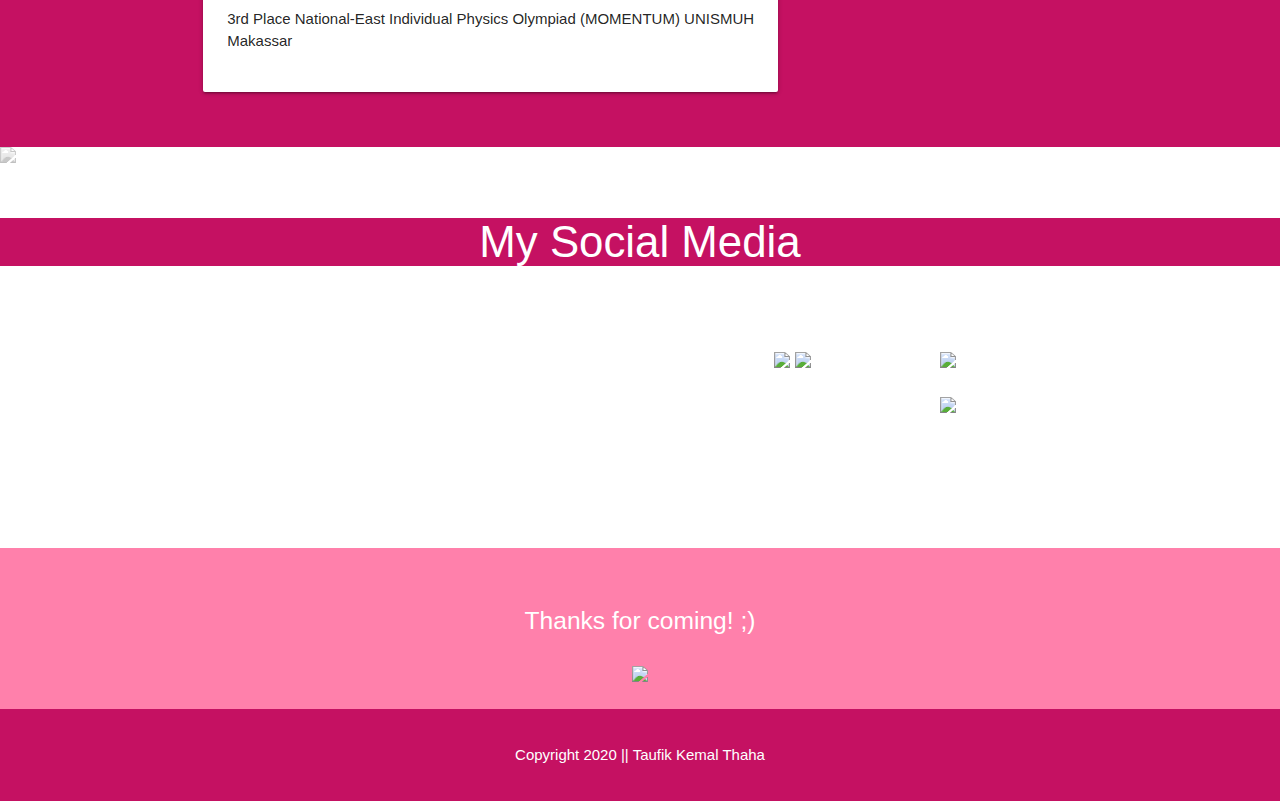
==== commit fa56dbdc: "tukar urutan" ====
--- a/index.html
+++ b/index.html
@@ -45,8 +45,8 @@
               <ul class="right hide-on-med-and-down">
                 <li><a href="#about">About Me</a></li>
                 <li><a href="#services">Skill</a></li>
+                <li><a href="#gallery">Gallery</a></li>
                 <li><a href="#organization">Experience</a></li>
-                <li><a href="#gallery">Gallery</a></li>
                 <li><a href="#contact">Contact Me</a></li>
               </ul>
             </div>
@@ -58,8 +58,8 @@
       <ul class="sidenav" id="mobile-nav">
         <li><a href="#about">About Me</a></li>
         <li><a href="#services">Skill</a></li>
-        <li><a href="#organization">Organization</a></li>
         <li><a href="#gallery">Gallery</a></li>
+        <li><a href="#organization">Experience</a></li>
         <li><a href="#contact">Contact Me</a></li>
       </ul>
 
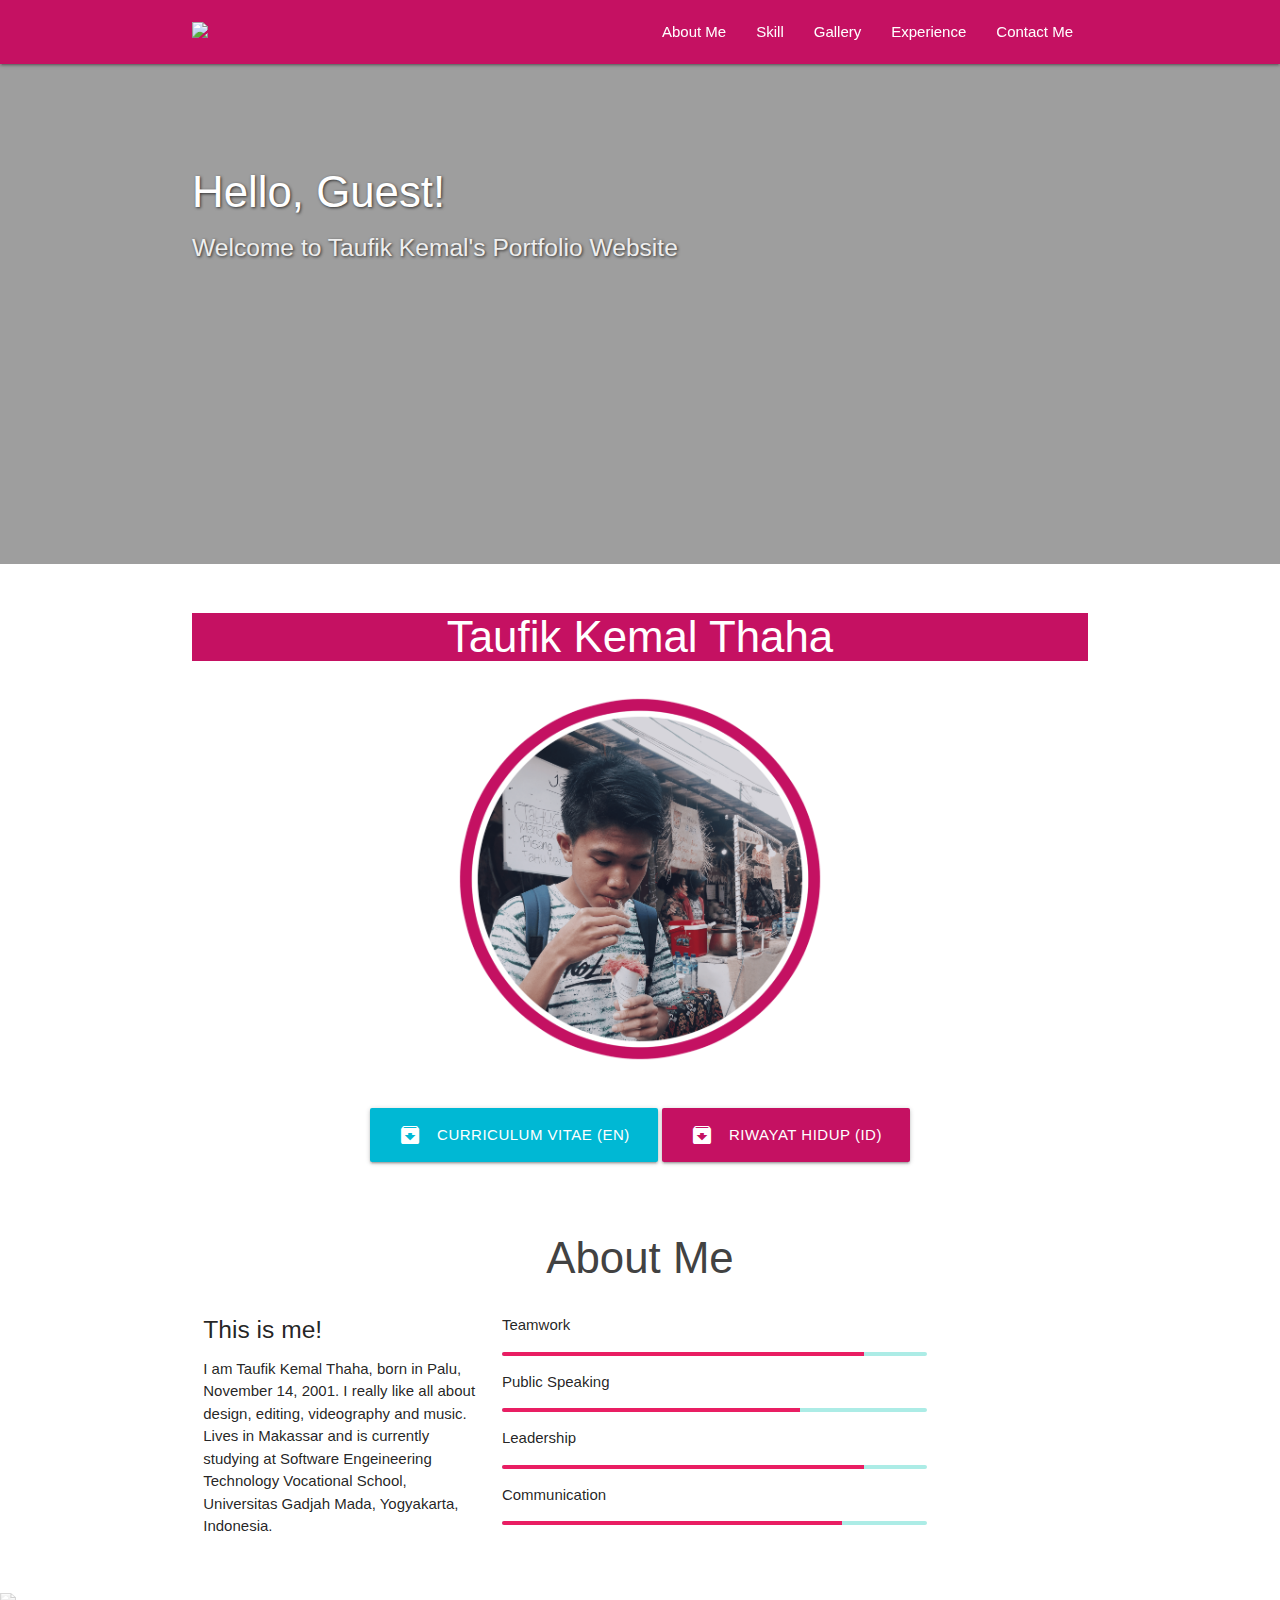
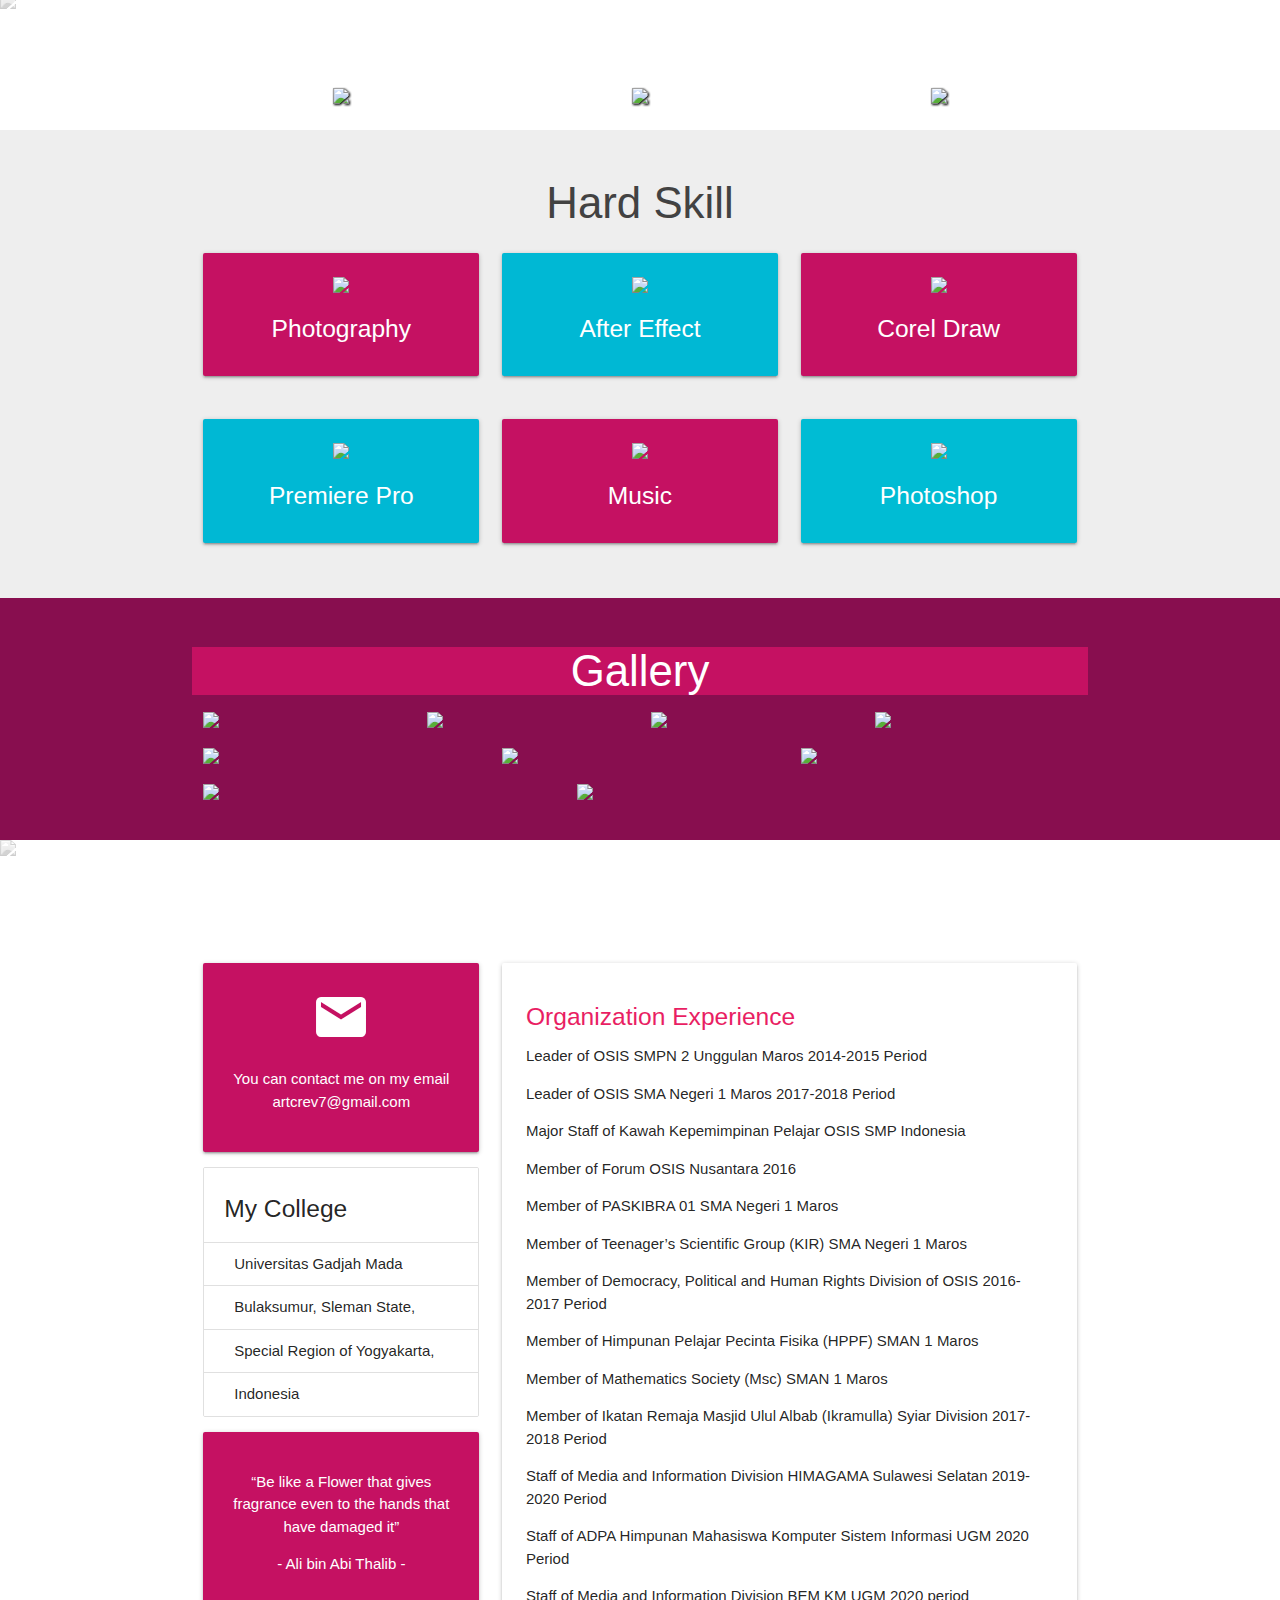
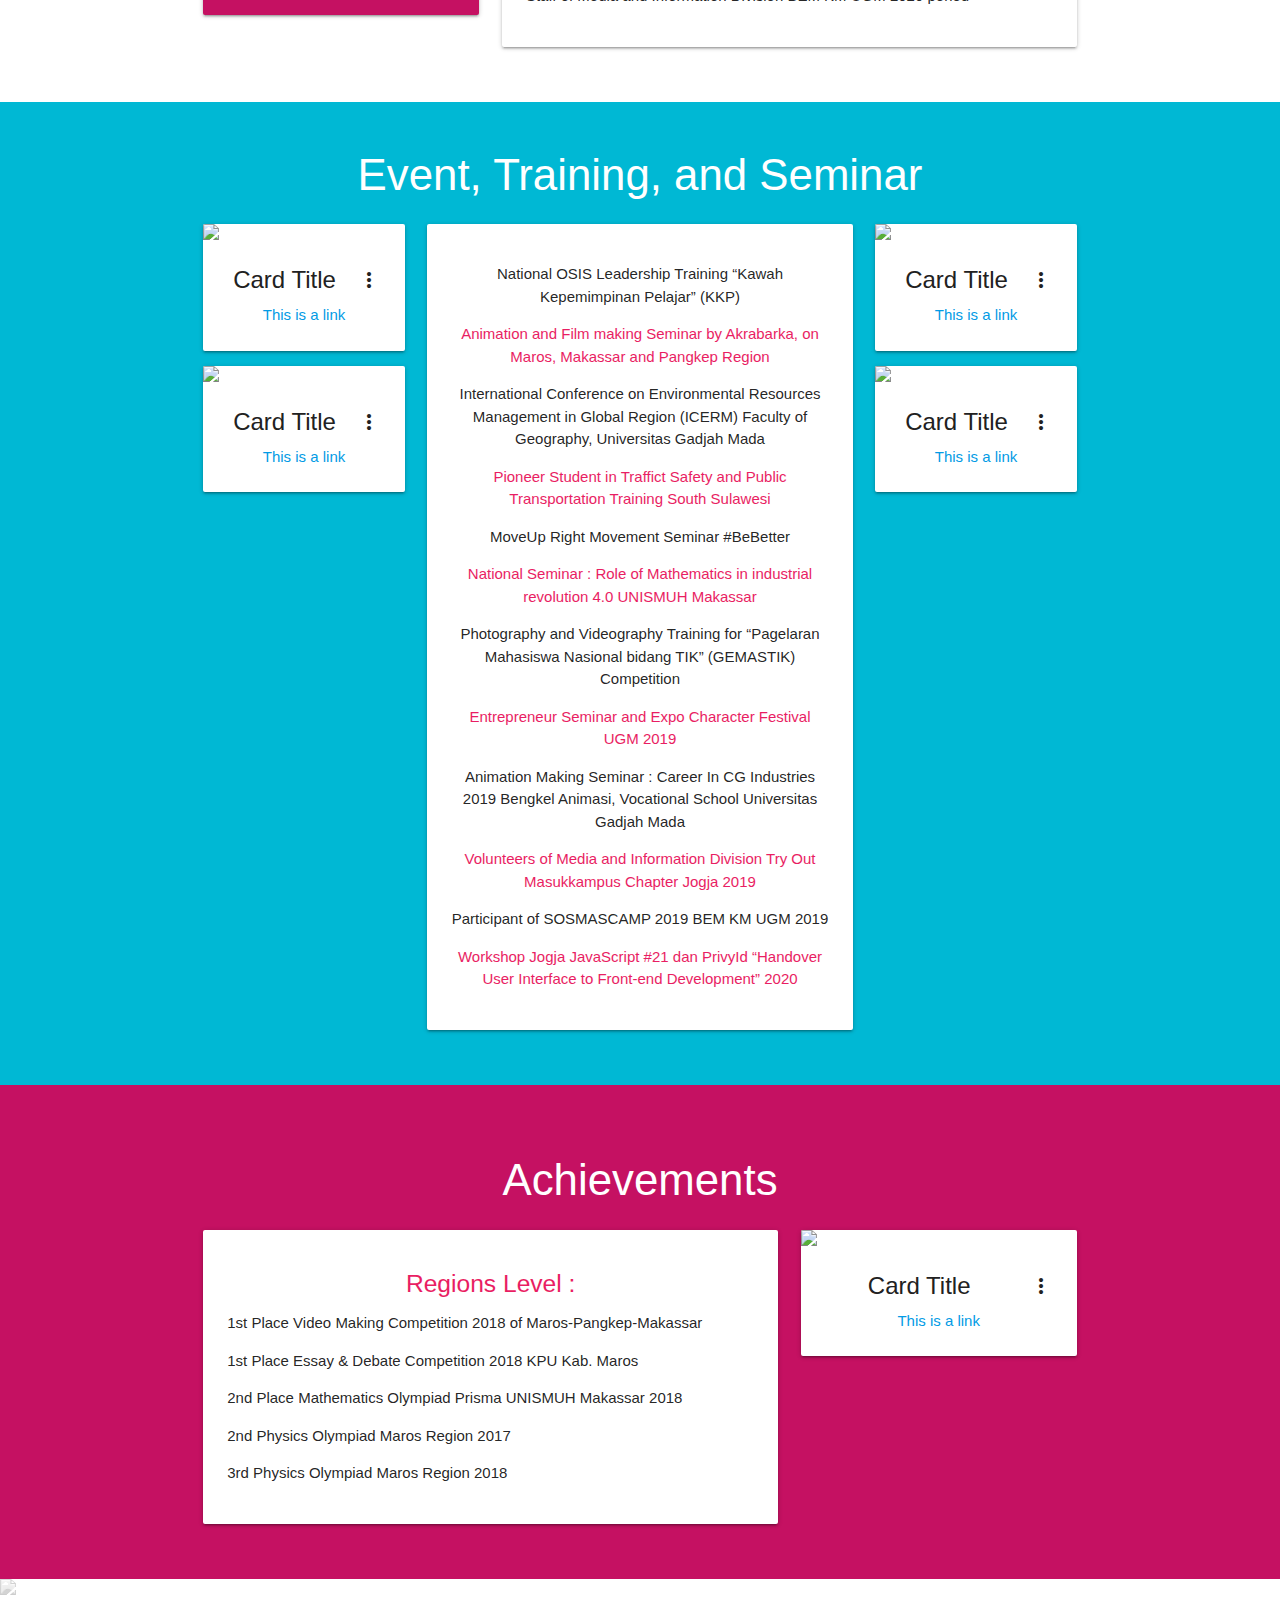
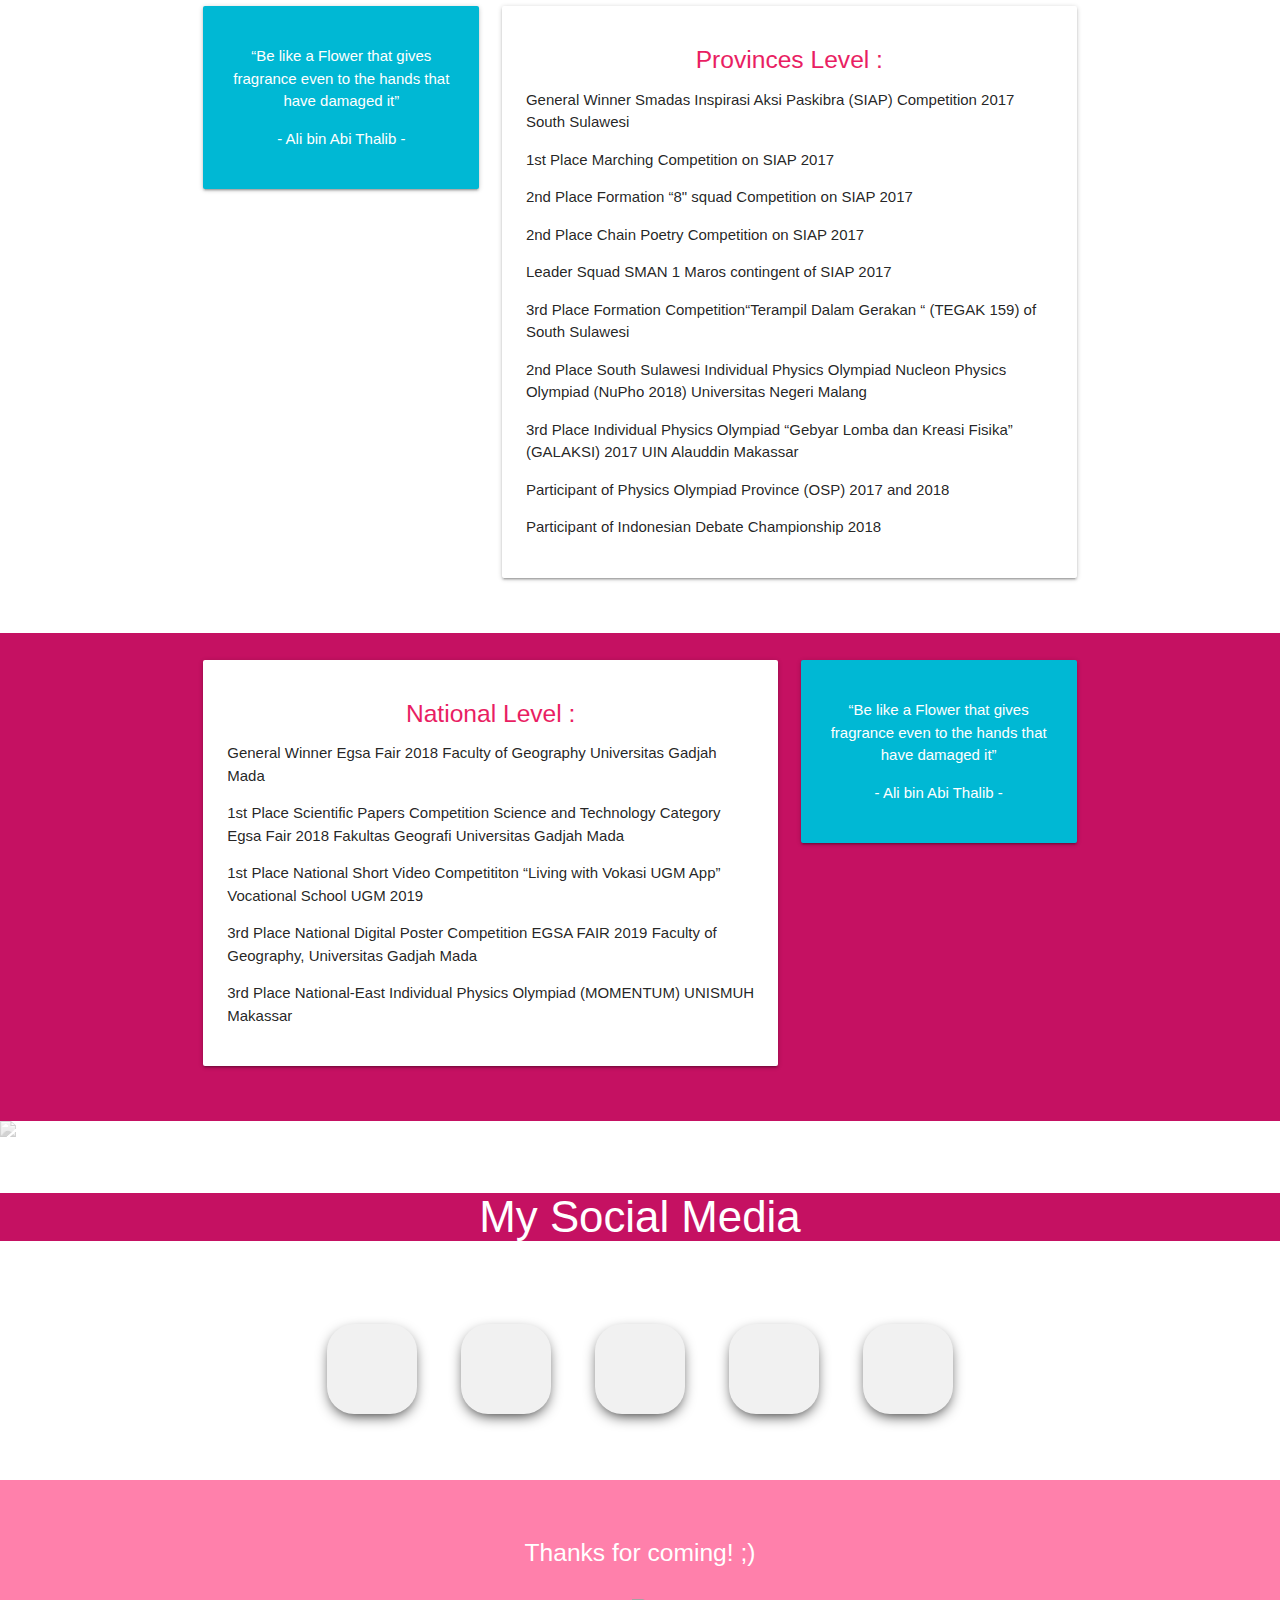
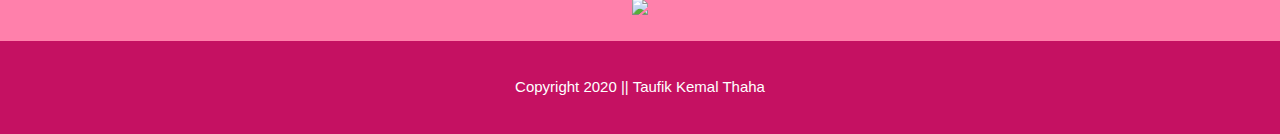
==== commit 245e9a4a: "edit sosial media" ====
--- a/index.html
+++ b/index.html
@@ -14,13 +14,15 @@
     <!-- my CSS-->
     <link rel="stylesheet" href="css/style.css">
 
+    <!-- Awesome Font-->
+    <script src="https://kit.fontawesome.com/caf35d9c5e.js" crossorigin="anonymous"></script>
+
+
     <title>Bangkems</title>
 
   <!-- Appzi: Capture Insightful Feedback -->
   <script async src="https://w.appzi.io/bootstrap/bundle.js?token=PIWMe"></script>
   <!-- End Appzi -->
-
-  
 
 </head>
 
@@ -52,19 +54,19 @@
             </div>
           </div>
         </nav>
-      </div>
-
-      <!-- Sidenav -->
-      <ul class="sidenav" id="mobile-nav">
+    </div>
+
+    <!-- Sidenav -->
+    <ul class="sidenav" id="mobile-nav">
         <li><a href="#about">About Me</a></li>
         <li><a href="#services">Skill</a></li>
         <li><a href="#gallery">Gallery</a></li>
         <li><a href="#organization">Experience</a></li>
         <li><a href="#contact">Contact Me</a></li>
-      </ul>
-
-      <!-- Slider -->
-      <div class="slider">
+    </ul>
+
+    <!-- Slider -->
+    <div class="slider">
         <ul class="slides">
 
           <li>
@@ -91,13 +93,12 @@
             </div>
           </li>
         </ul>
-      </div>
-
+    </div>
       
 
 
-      <!-- About Me -->
-      <section id="about" class="about scrollspy">
+    <!-- About Me -->
+    <section id="about" class="about scrollspy">
         <div class="container">
           <h3 id="social" class="light center white-text pink accent-4">Taufik Kemal Thaha</h3>
 
@@ -163,10 +164,10 @@
             </div>
           </div>
         </div>
-      </section>
-
-      <!-- Parallax Client Group-->
-      <div id="organization" class="parallax-container scrollspy">
+    </section>
+
+    <!-- Parallax Organization Group-->
+    <div id="organization" class="parallax-container scrollspy">
         <div class="parallax s12">
           <img src="img/slider/1.png" class="responsive-img">
         </div>
@@ -198,10 +199,10 @@
         </div>
 
         
-      </div>
-
-      <!-- Skills -->
-      <section id="services" class="services grey lighten-3 scrollspy">
+    </div>
+
+    <!-- Skills -->
+    <section id="services" class="services grey lighten-3 scrollspy">
         <div class="container">
 
           <div class="row">
@@ -260,10 +261,10 @@
 
           
         </div>
-      </section>
-
-      <!-- Portfolio -->
-      <section id="gallery" class="parallax-container portfolio scrollspy pink darken-4">
+    </section>
+
+    <!-- Portfolio -->
+    <section id="gallery" class="parallax-container portfolio scrollspy pink darken-4">
 
         <!-- Parallax Container -->
         <div id="gallery" class="gallery ">
@@ -322,10 +323,10 @@
 
           </div>
         </div>
-      </section>
-
-      <!-- Organization -->
-      <section id="organization" class="contact parallax-container scrollspy">
+    </section>
+
+    <!-- Organization -->
+    <section id="organization" class="contact parallax-container scrollspy">
         
         <div class="parallax s12">
           <img src="img/portfolio/a.jpeg" class="responsive-img">
@@ -397,9 +398,108 @@
             </div>
           </div>
         </div>
-      </section>
-
-
+    </section>
+
+
+    <!-- Event, Training, and Seminar -->
+    <section id="event" class="event cyan accent-4 center">
+      <div class="container">
+        <h3 class="light white-text">Event, Training, and Seminar</h3>
+
+        <div class="row">
+          <div class="col m3 s12">
+            <!-- Dokumentasi 1 -->
+            <div class="card">
+              <div class="card-image waves-effect waves-block waves-light">
+                <img class="activator" src="img/card/istana.jpg">
+              </div>
+              <div class="card-content">
+                <span class="card-title activator grey-text text-darken-4">Card Title<i class="material-icons right">more_vert</i></span>
+                <p><a href="#">This is a link</a></p>
+              </div>
+              <div class="card-reveal">
+                <span class="card-title grey-text text-darken-4">Card Title<i class="material-icons right">close</i></span>
+                <p>Here is some more information about this product that is only revealed once clicked on.</p>
+              </div>
+            </div>
+
+            <!-- Dokumentasi 2 -->
+            <div class="card">
+              <div class="card-image waves-effect waves-block waves-light">
+                <img class="activator" src="img/card/istana.jpg">
+              </div>
+              <div class="card-content">
+                <span class="card-title activator grey-text text-darken-4">Card Title<i class="material-icons right">more_vert</i></span>
+                <p><a href="#">This is a link</a></p>
+              </div>
+              <div class="card-reveal">
+                <span class="card-title grey-text text-darken-4">Card Title<i class="material-icons right">close</i></span>
+                <p>Here is some more information about this product that is only revealed once clicked on.</p>
+              </div>
+            </div>
+          </div>
+
+            <!-- List Pengalaman -->
+            <div class="col m6 s12">
+              <div class="card-panel center">
+                <p>National OSIS Leadership Training “Kawah Kepemimpinan Pelajar” (KKP)</p>
+                <p class="pink-text">Animation and Film making Seminar by Akrabarka, on Maros, Makassar and Pangkep Region</p>
+                <p>International Conference on Environmental Resources Management in
+                  Global Region (ICERM) Faculty of Geography, Universitas Gadjah Mada</p>
+                <p class="pink-text">Pioneer Student in Traffict Safety and Public Transportation Training
+                  South Sulawesi</p>
+                <p>MoveUp Right Movement Seminar #BeBetter</p>
+                <p class="pink-text">National Seminar : Role of Mathematics in industrial revolution 4.0 UNISMUH Makassar</p>
+                <p>Photography and Videography Training for “Pagelaran Mahasiswa Nasional
+                  bidang TIK” (GEMASTIK) Competition</p>
+                <p class="pink-text">Entrepreneur Seminar and Expo Character Festival UGM 2019</p>
+                <p>Animation Making Seminar : Career In CG Industries 2019 Bengkel
+                  Animasi, Vocational School Universitas Gadjah Mada</p>
+                <p class="pink-text">Volunteers of Media and Information Division Try Out Masukkampus Chapter Jogja 2019</p>
+                <p>Participant of SOSMASCAMP 2019 BEM KM UGM 2019</p>
+                <p class="pink-text">Workshop Jogja JavaScript #21 dan PrivyId
+                  “Handover User Interface to Front-end Development” 2020</p>
+
+              </div>
+           </div>
+
+
+           <div class="col m3 s12">
+            <!-- Dokumentasi 3 -->
+            <div class="card">
+              <div class="card-image waves-effect waves-block waves-light">
+                <img class="activator" src="img/card/istana.jpg">
+              </div>
+              <div class="card-content">
+                <span class="card-title activator grey-text text-darken-4">Card Title<i class="material-icons right">more_vert</i></span>
+                <p><a href="#">This is a link</a></p>
+              </div>
+              <div class="card-reveal">
+                <span class="card-title grey-text text-darken-4">Card Title<i class="material-icons right">close</i></span>
+                <p>Here is some more information about this product that is only revealed once clicked on.</p>
+              </div>
+            </div>
+
+            <!-- Dokumentasi 4 -->
+            <div class="card">
+              <div class="card-image waves-effect waves-block waves-light">
+                <img class="activator" src="img/card/istana.jpg">
+              </div>
+              <div class="card-content">
+                <span class="card-title activator grey-text text-darken-4">Card Title<i class="material-icons right">more_vert</i></span>
+                <p><a href="#">This is a link</a></p>
+              </div>
+              <div class="card-reveal">
+                <span class="card-title grey-text text-darken-4">Card Title<i class="material-icons right">close</i></span>
+                <p>Here is some more information about this product that is only revealed once clicked on.</p>
+              </div>
+            </div>
+          </div>
+          
+
+        </div>
+      </div>
+    </section>
 
 
 
@@ -418,20 +518,25 @@
                   <p>1st Place Video Making Competition 2018 of Maros-Pangkep-Makassar</p>
                   <p>1st Place Essay & Debate Competition 2018 KPU Kab. Maros</p>
                   <p>2nd Place Mathematics Olympiad Prisma UNISMUH Makassar 2018</p>
-                  <p>2nd Place OSK in Physics 2017</p>
-                  <p>3rd Place OSK in Physics 2018</p>
+                  <p>2nd Physics Olympiad Maros Region 2017</p>
+                  <p>3rd Physics Olympiad Maros Region 2018</p>
             </div>
           </div>
 
           <div class="col m4 s12">
-            <div class="card-panel cyan accent-4 center white-text">
-              <i class="large material-icons">insert_chart</i>
-              <p>“Be like a Flower that
-                gives fragrance even to the
-                hands that have damaged it”</p>
-
-              <p>- Ali bin Abi Thalib -</p>
-              <br>
+            <div class="card">
+              <div class="card-image waves-effect waves-block waves-light">
+                <img class="activator" src="img/card/istana.jpg">
+              </div>
+              <div class="card-content">
+                <span class="card-title activator grey-text text-darken-4">Card Title<i class="material-icons right">more_vert</i></span>
+                <p><a href="#">This is a link</a></p>
+              </div>
+              <div class="card-reveal">
+                <span class="card-title grey-text text-darken-4">Card Title<i class="material-icons right">close</i></span>
+                <p>Here is some more information about this product that is only revealed once clicked on.</p>
+              </div>
+            </div>
               
             </div>
           </div>
@@ -513,10 +618,6 @@
 
     </section>
       
-
-
-
-
         
     <!-- Social Media -->    
     <section id="contact" class="parallax-container scrollspy">
@@ -529,81 +630,72 @@
         </div>
     
         
-        <div class="container">
+        <div class="container center">
+          <br><br>
           
           <div class="row">
-            <br>
-            <br>
-            
-            <br>
-
-            <div class="col m7 s12">
-              <!-- Feeds Instagram -->
-              <!-- SnapWidget -->
-              <script src="https://snapwidget.com/js/snapwidget.js"></script>
-              <iframe src="https://snapwidget.com/embed/810398" class="snapwidget-widget" 
-              allowtransparency="true" frameborder="0" scrolling="no" 
-              style="border:none; overflow:hidden;  width:100%; "></iframe>          
-              </div>
-
-            <div class="col m5 s12">
-              
-              <div class="row">
-                <div class="col m5 s6 center">
-                  <!-- Facebook -->
-                  <a href="https://web.facebook.com/taufikscayler15" target="blank">
-                    <img src="img/contact/fb.png" width="150">
-                  </a>
-
-                  <!-- Instagram -->
-                  <a href="https://instagram.com/taufikemal_" target="blank">
-                    <img src="img/contact/ig.png" width="150">
-                  </a>
-
-                </div>
-                
-                <div class="col m5 s6 center">
-                  <!-- Whatsapp -->
-                  <a href="https://api.whatsapp.com/send?phone=62811446200" target="blank">
-                    <img src="img/contact/wa.png" width="150">
-                  </a>
-                  
-                  <!-- Twitter -->
-                  <br>
-                  <a href="https://twitter.com/taufikemal_" target="blank">
-                    <br>
-                    <img src="img/contact/tw.png" width="150">
-                  </a>
-                </div>
-              </div>
-            </div>
-          </div>
-        </div>
-        </div>
-      </section>
-
-      <!-- Closing -->
-      <section id="closing" class="closing pink accent-1 center white-text">
+
+             <!-- Sosmed -->
+            <div class="col m12">
+              <div class="sosmedku">
+
+                <a class="butobuto" href="#">
+                  <i class="fab fa-facebook-f"></i>
+                </a>
+            
+                <a class="butobuto" href="#">
+                  <i class="fab fa-twitter"></i>
+                </a>
+            
+                <a class="butobuto" href="#">
+                  <i class="fab fa-instagram"></i>
+                </a>
+            
+                <a class="butobuto" href="#">
+                  <i class="fab fa-whatsapp"></i>
+                </a>
+            
+                <a class="butobuto" href="#">
+                  <i class="fab fa-line"></i>
+                </a>
+            
+              </div>
+            </div>
+
+          </div>
+
+
+
+
+          </div>
+        </div>
+        </div>
+    </section>
+
+
+    <!-- Closing -->
+    <section id="closing" class="closing pink accent-1 center white-text">
         <div class="container">
           <br>
           <h5>Thanks for coming! ;)</h5>
           <br>
           <img src="img/skill/main.png" width="50%">
         </div>
-      </section>
-
-      <!-- Footer -->
-      <footer class="pink accent-4 white-text center">
+    </section>
+
+
+   <!-- Footer -->
+    <footer class="pink accent-4 white-text center">
         <p>Copyright 2020 || Taufik Kemal Thaha</p>
-      </footer>
-
-
-
-      <!--JavaScript at end of body for optimized loading-->
-      <script type="text/javascript" src="js/materialize.min.js"></script>
-
-
-    <script>
+    </footer>
+
+
+
+    <!--JavaScript at end of body for optimized loading-->
+    <script type="text/javascript" src="js/materialize.min.js"></script>
+
+
+  <script>
       const sidenav = document.querySelectorAll('.sidenav');
       M.Sidenav.init(sidenav);
 
@@ -626,6 +718,6 @@
         scrollOffset: 50
       });
   
-    </script>
+  </script>
 </body> 
 </html>--- a/css/style.css
+++ b/css/style.css
@@ -1,20 +1,25 @@
 .slider h3,
 .slider h5,
-.clients h3 {
+.clients h3 
+.parallax-container h3{
     text-shadow: 1px 1px 3px rgb(0,0,0,0.7);
 }
 
 .parallax-container {
-    height: 20%;
+    height: 20%;;
 }
 
 .parallax img {
     filter: grayscale(1);
-    opacity: 0.5 !important;
+    opacity: 0.4 !important;
+}
+
+.portfolio .clients {
+    text-shadow: 1px 1px 3px rgb(0,0,0,0.7);
 }
 
 .clients img {
-    max-width: 150px;
+    max-width: 170px;
     filter: drop-shadow(1px 1px 1px rgba(0,0,0.8));
 }
 
@@ -30,3 +35,65 @@
     font-size: 100%;
 }
 
+.sosmedku{
+
+}
+
+.butobuto{
+    display: inline-block;
+    width: 90px;
+    height: 90px;
+    background: #f1f1f1;
+    margin: 20px;
+    border-radius: 30%;
+    box-shadow: 0 5px 15px -5px #000000;
+    color: #3498db;
+    overflow: hidden;
+    position: relative;
+}
+
+.butobuto i{
+    line-height: 90px;
+    font-size: 26px;
+    transition: 0.2s linear;
+}
+
+.butobuto:hover i{
+    transform: scale(1.3);
+    color: #f1f1f1;
+
+}
+
+.butobuto::before{
+    content: "";
+    position: absolute;
+    width: 120%;
+    height: 120%;
+    background: #3498db;
+    transform: rotate(45deg);
+    left: -110%;
+    top: 90%;
+}
+
+.butobuto:hover::before{
+    animation: aaa 1s 1;
+    top: -10%;
+    left: -10%;
+}
+
+@keyframes aaa {
+    0%{
+        left: -110%;
+        top: 90%;
+    }
+
+    50%{
+        left: 10%;
+        top: -30%;
+    }
+
+    100%{
+        top: -10%;
+        left: -10%;
+    }
+}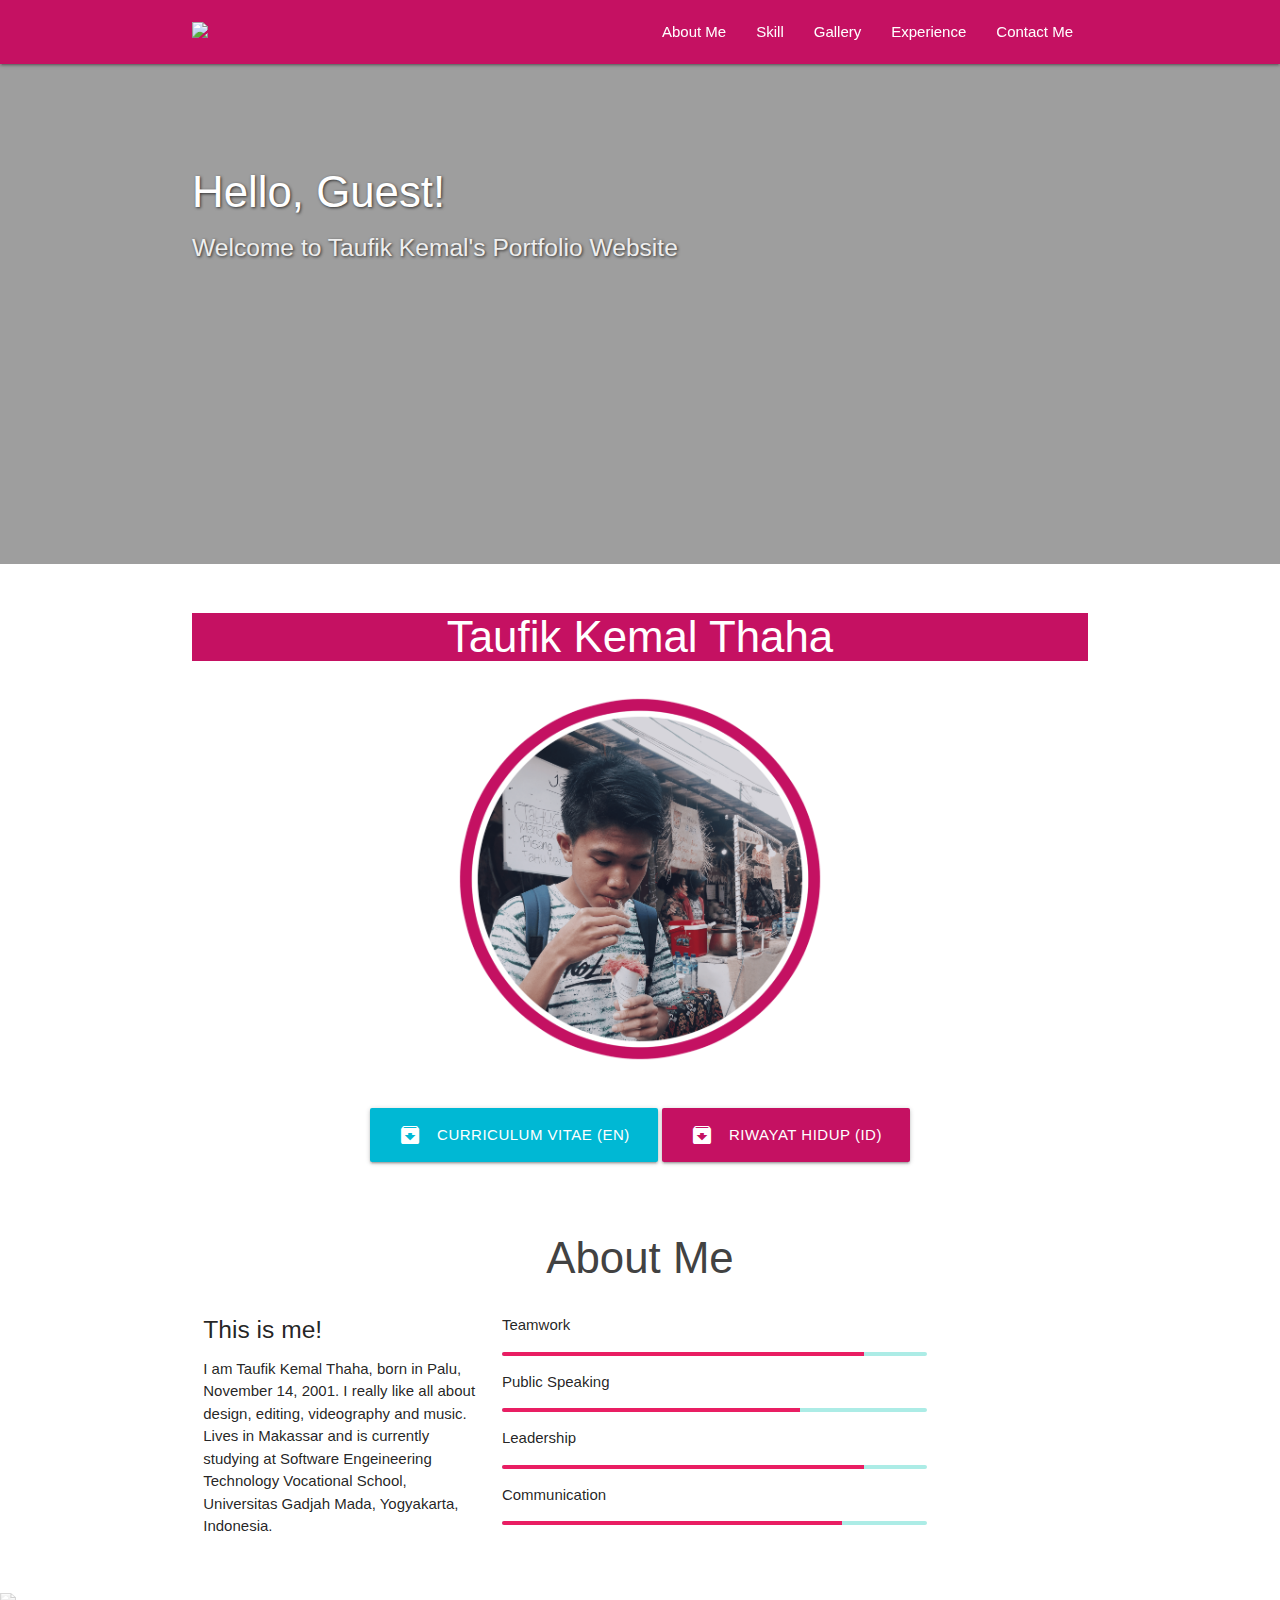
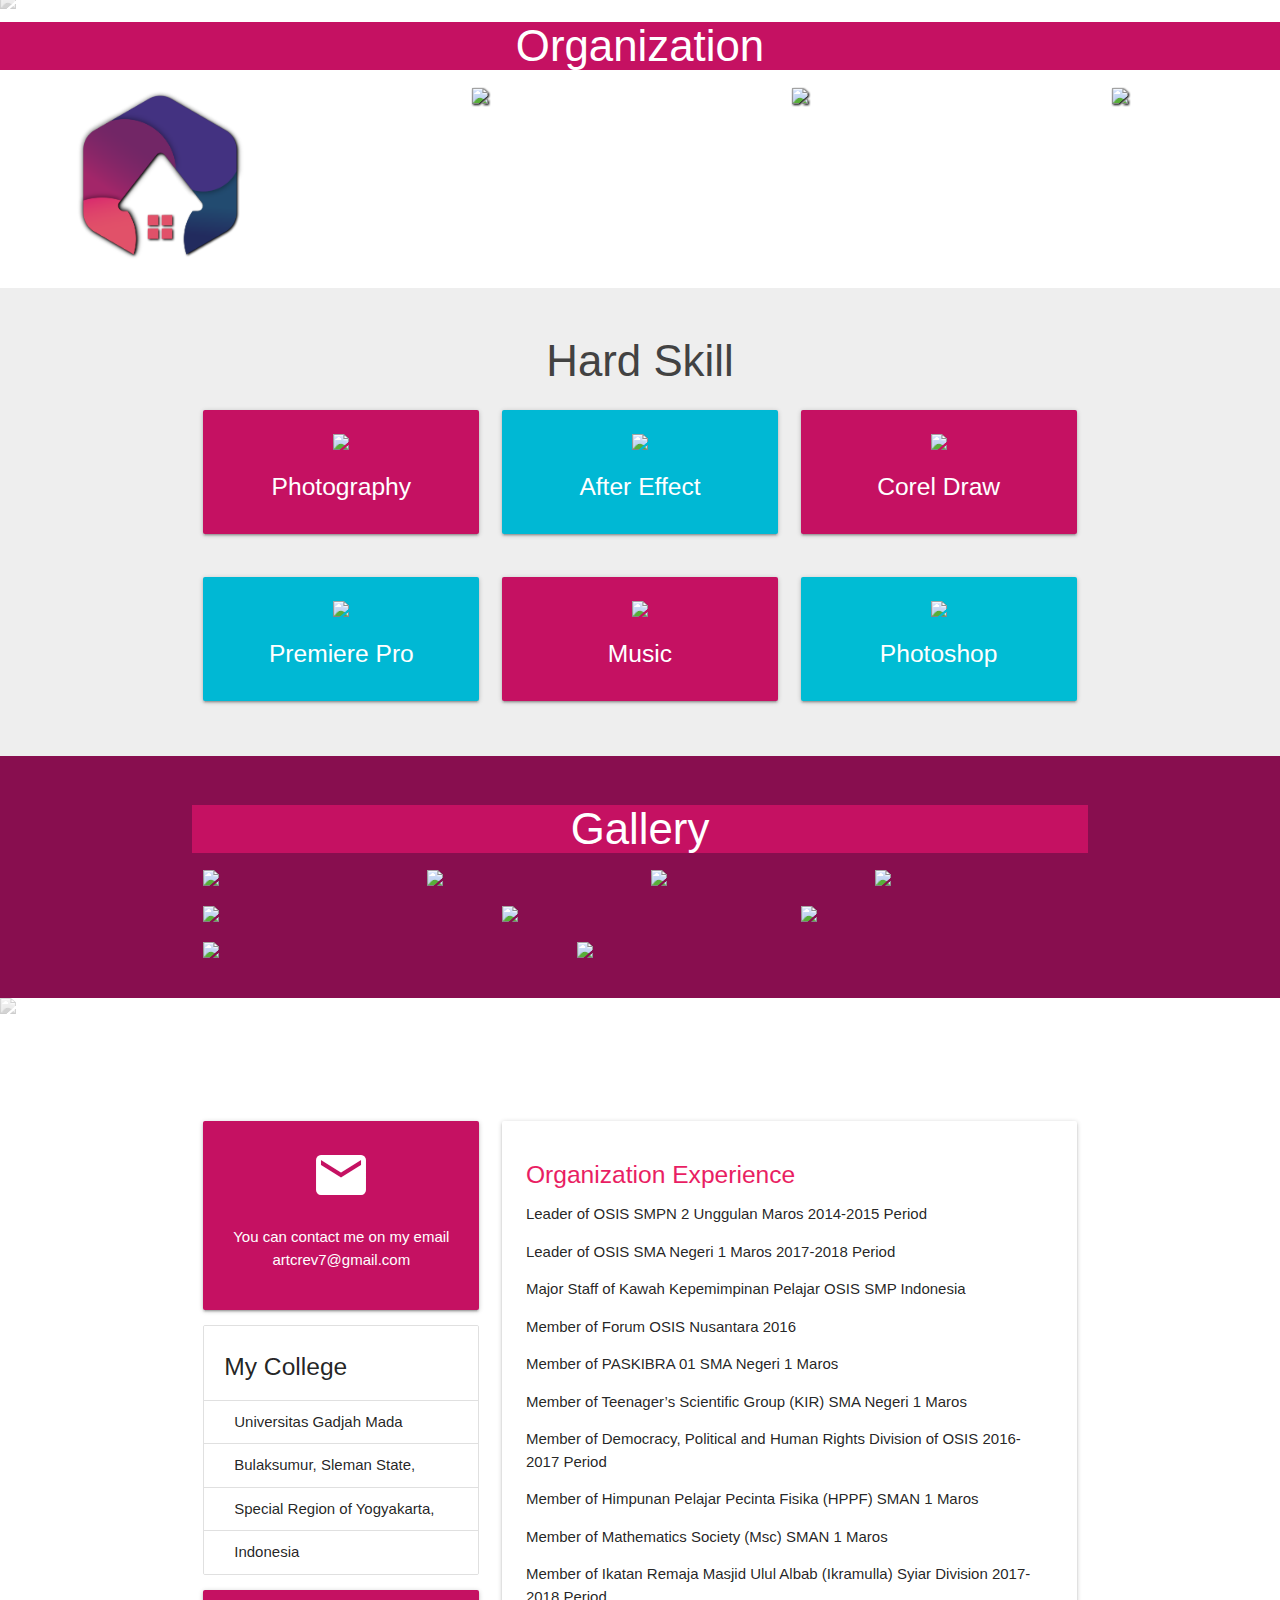
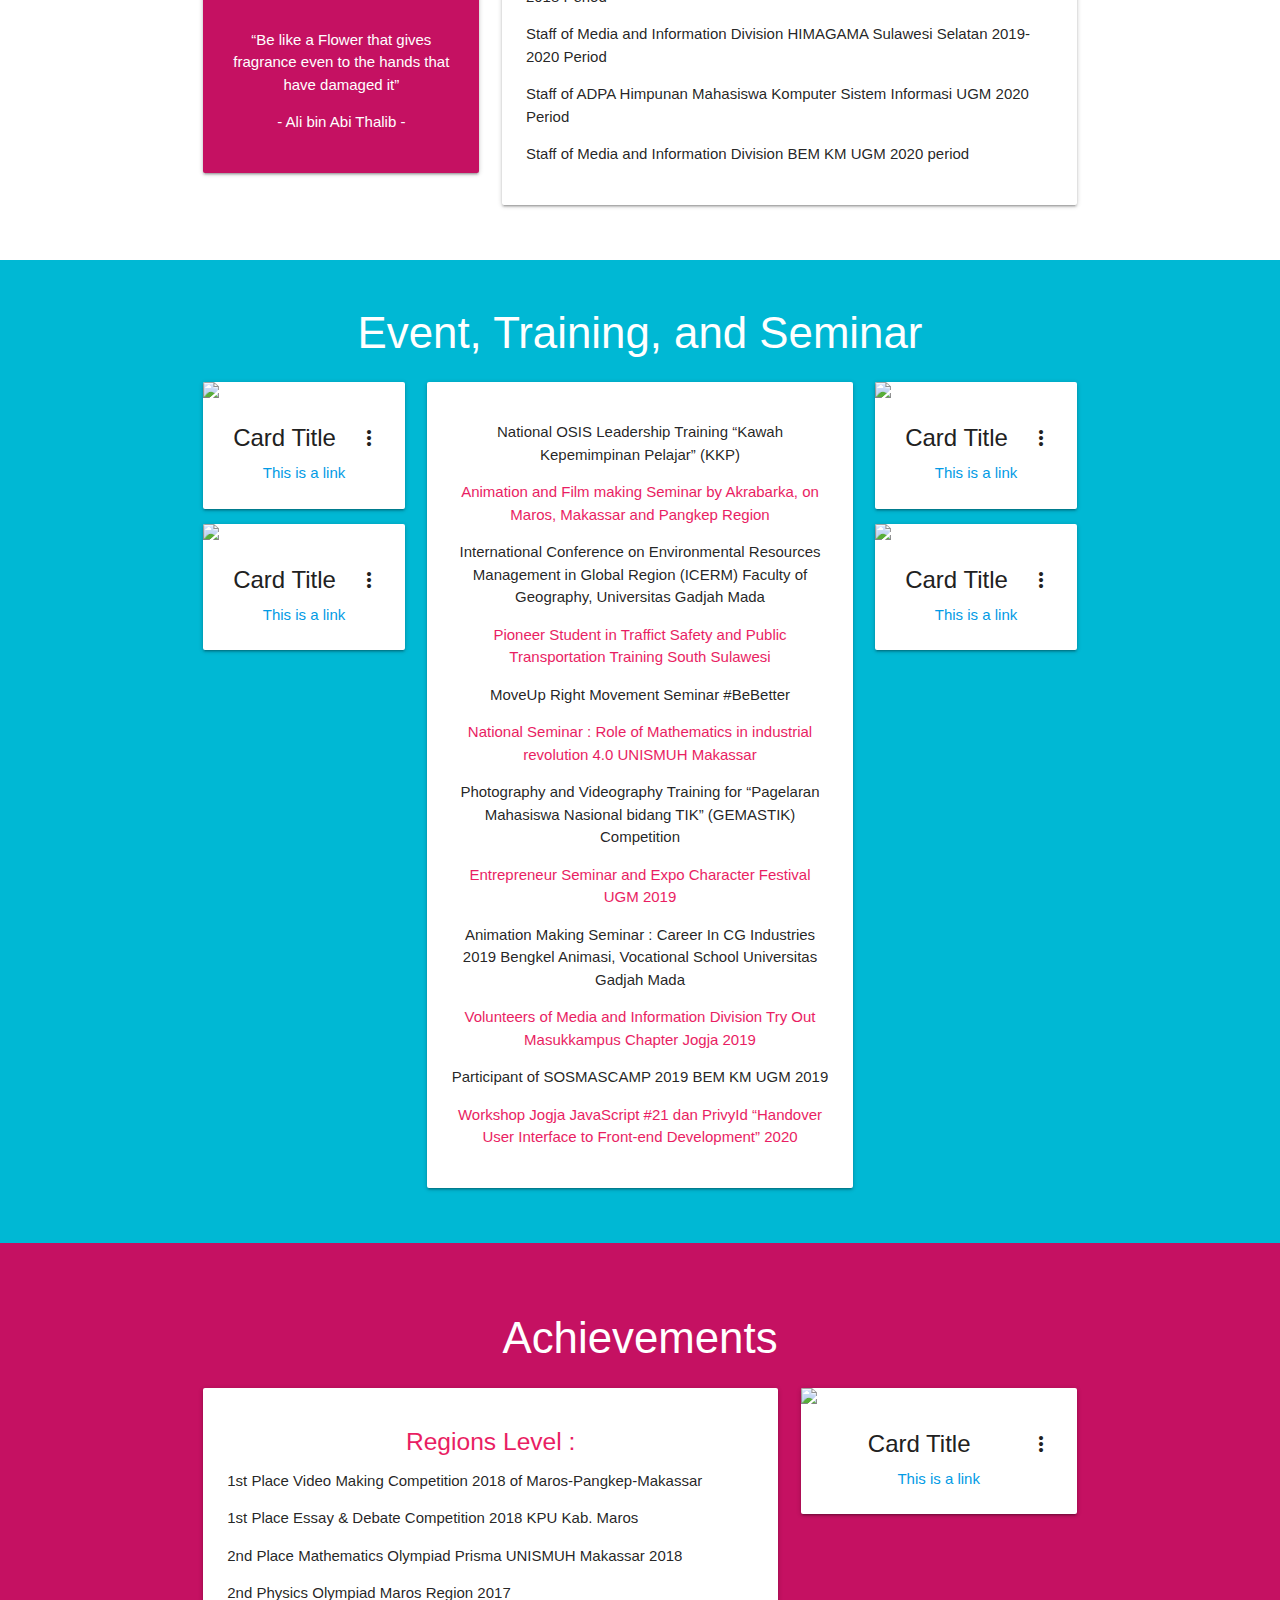
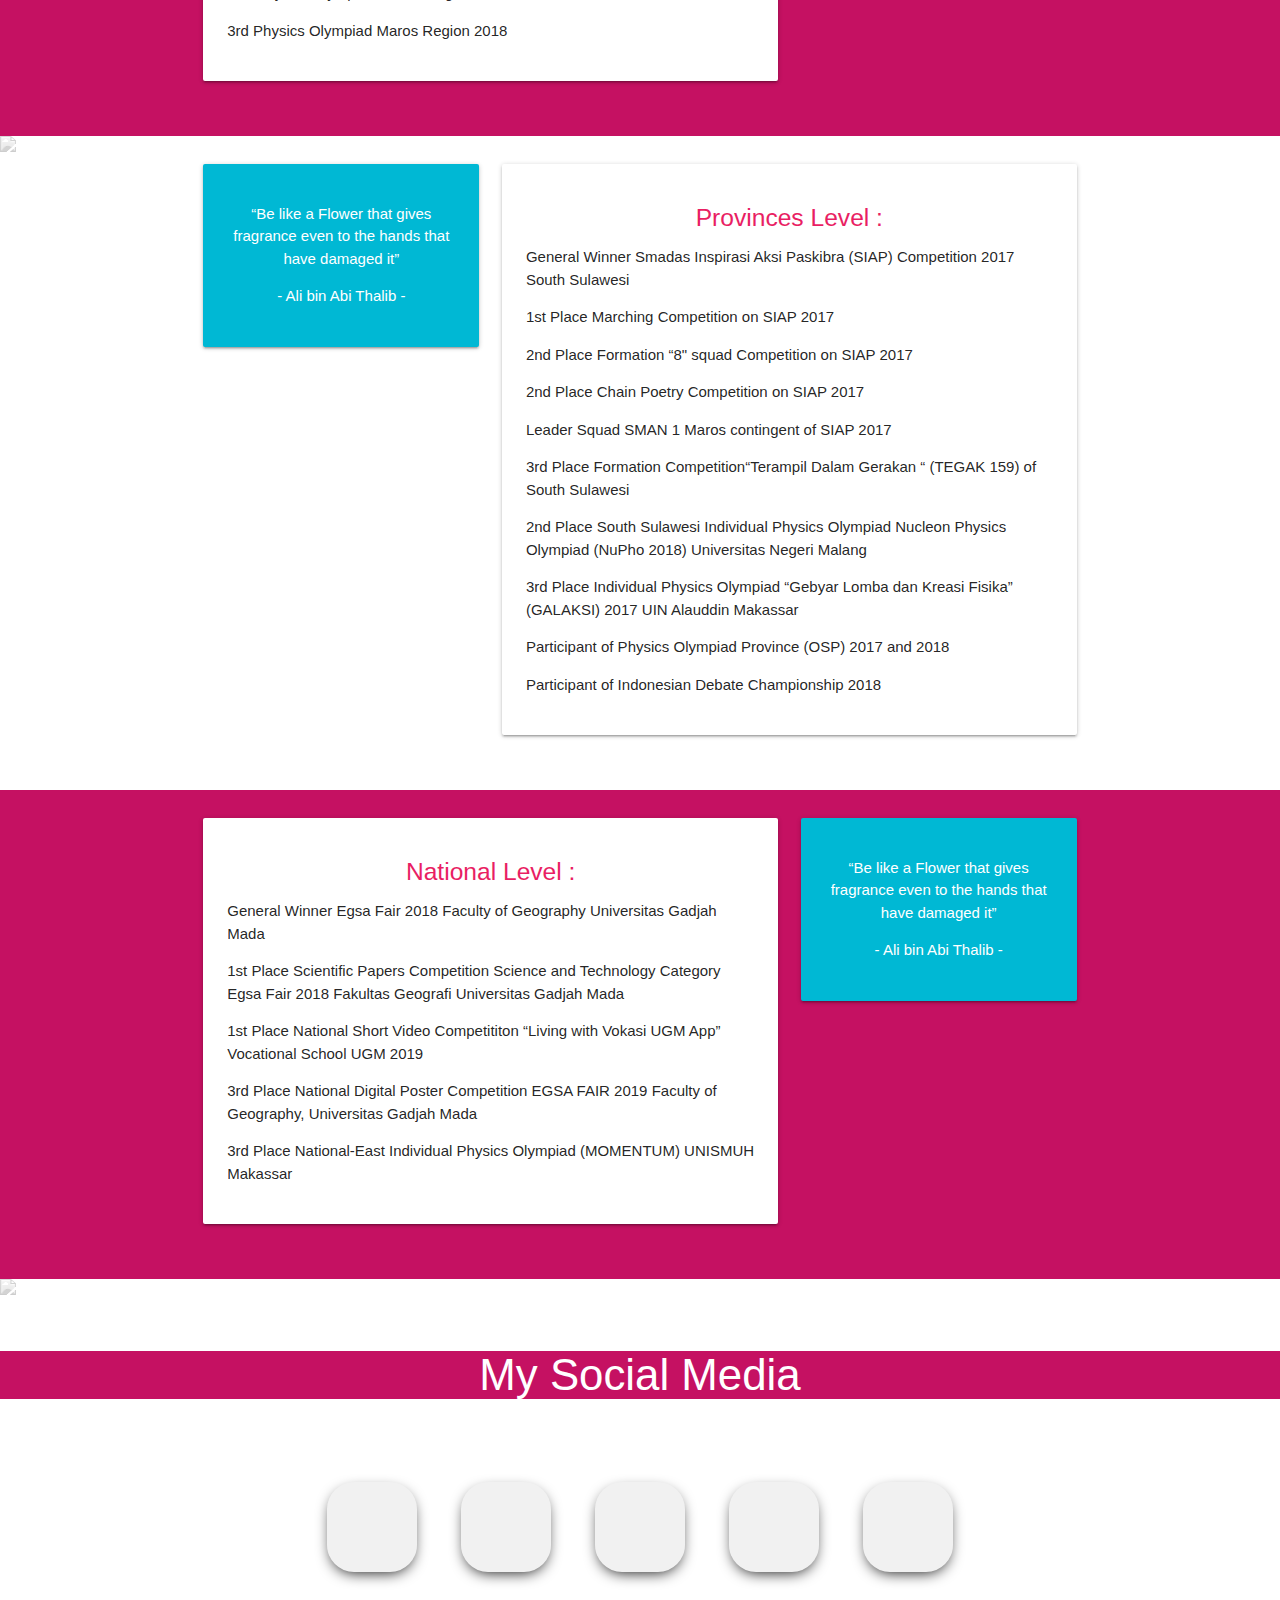
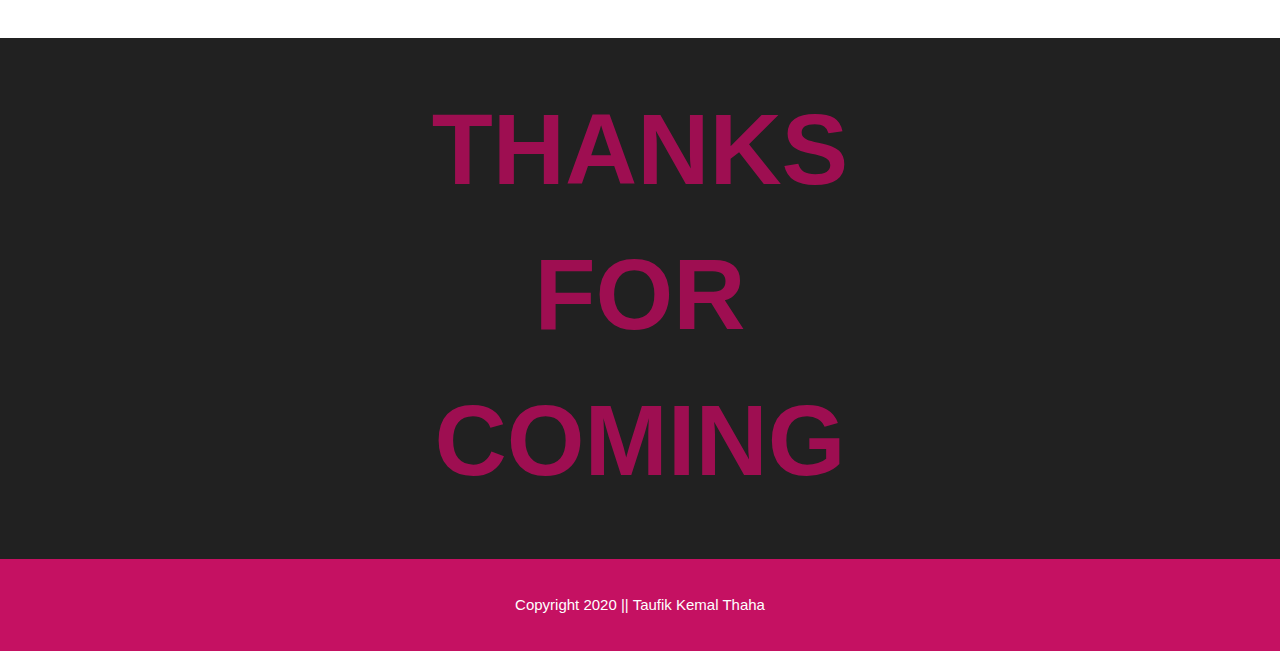
==== commit 107bc512: "edit closing" ====
--- a/index.html
+++ b/index.html
@@ -172,24 +172,30 @@
           <img src="img/slider/1.png" class="responsive-img">
         </div>
       
-        <div class="container clients ">
-          <h3 class="center light white-text">Organization</h3>
+        <div class="clients ">
+          <h3 class="center light white-text pink accent-4">Organization</h3>
 
           <div class="row">
-            <div class="col m4 s12 center">
+            <div class="col m3 s12 center">
+              <a href="https://www.instagram.com/bemkm_ugm/" target="blank">
+                <img src="img/clients/bemkm.png">
+              </a>
+            </div>
+
+            <div class="col m3 s12 center">
               <a href="https://www.instagram.com/dsc.ugm/" target="blank">
                 <img src="img/clients/DSCugm.png">
               </a>
             </div>
 
           
-            <div class="col m4 s12 center">
+            <div class="col m3 s12 center">
               <a href="https://www.instagram.com/himakomsi.ugm/" target="blank">
                 <img src="img/clients/himakomsi.png">
               </a>
             </div>
 
-            <div class="col m4 s12 center">
+            <div class="col m3 s12 center">
               <a href="https://www.instagram.com/himagama_sulsel/" target="blank">
                 <img src="img/clients/himagama.png">
               </a>
@@ -639,23 +645,23 @@
             <div class="col m12">
               <div class="sosmedku">
 
-                <a class="butobuto" href="#">
+                <a class="butobuto" href="https://web.facebook.com/taufikscayler15" target="blank">
                   <i class="fab fa-facebook-f"></i>
                 </a>
             
-                <a class="butobuto" href="#">
+                <a class="butobuto" href="https://twitter.com/taufikemal_" target="blank">
                   <i class="fab fa-twitter"></i>
                 </a>
             
-                <a class="butobuto" href="#">
+                <a class="butobuto" href="https://www.instagram.com/taufikemal_/" target="blank">
                   <i class="fab fa-instagram"></i>
                 </a>
             
-                <a class="butobuto" href="#">
+                <a class="butobuto" href="https://api.whatsapp.com/send?phone=62811446200" target="blank">
                   <i class="fab fa-whatsapp"></i>
                 </a>
             
-                <a class="butobuto" href="#">
+                <a class="butobuto" href="http://line.me/ti/p/~taufikemal_3" target="blank">
                   <i class="fab fa-line"></i>
                 </a>
             
@@ -674,13 +680,13 @@
 
 
     <!-- Closing -->
-    <section id="closing" class="closing pink accent-1 center white-text">
-        <div class="container">
-          <br>
-          <h5>Thanks for coming! ;)</h5>
-          <br>
-          <img src="img/skill/main.png" width="50%">
-        </div>
+    <section id="penutup" class="grey darken-4 white-text">
+      <div class="teks-utama">
+        <h2>Thanks</h2>
+        <h2>for</h2>
+        <h2>Coming</h2>
+    </div>
+    <br>
     </section>
 
 
--- a/css/style.css
+++ b/css/style.css
@@ -47,7 +47,7 @@
     margin: 20px;
     border-radius: 30%;
     box-shadow: 0 5px 15px -5px #000000;
-    color: #3498db;
+    color: #c51162;
     overflow: hidden;
     position: relative;
 }
@@ -69,7 +69,7 @@
     position: absolute;
     width: 120%;
     height: 120%;
-    background: #3498db;
+    background: #c51162;
     transform: rotate(45deg);
     left: -110%;
     top: 90%;
@@ -96,4 +96,32 @@
         top: -10%;
         left: -10%;
     }
+}
+
+#penutup .teks-utama{
+    top: 50%;
+    left: 50%;
+    transform: translate(-50%. -50%);
+}
+
+#penutup .teks-utama h2{
+    text-align: center;
+    font-size: 100px;
+    text-transform: uppercase;
+    font-weight: 900;
+    color: #ff007790;
+    background-image: url(https://i.ibb.co/37bBjH6/water.png);
+    -webkit-background-clip: text;
+    animation: bbb 15s infinite;
+}
+
+
+@keyframes bbb {
+    from{
+        background-position: left 0 top 0;
+    }
+
+    to{
+        background-position: left 1000px top 0;
+    }
 }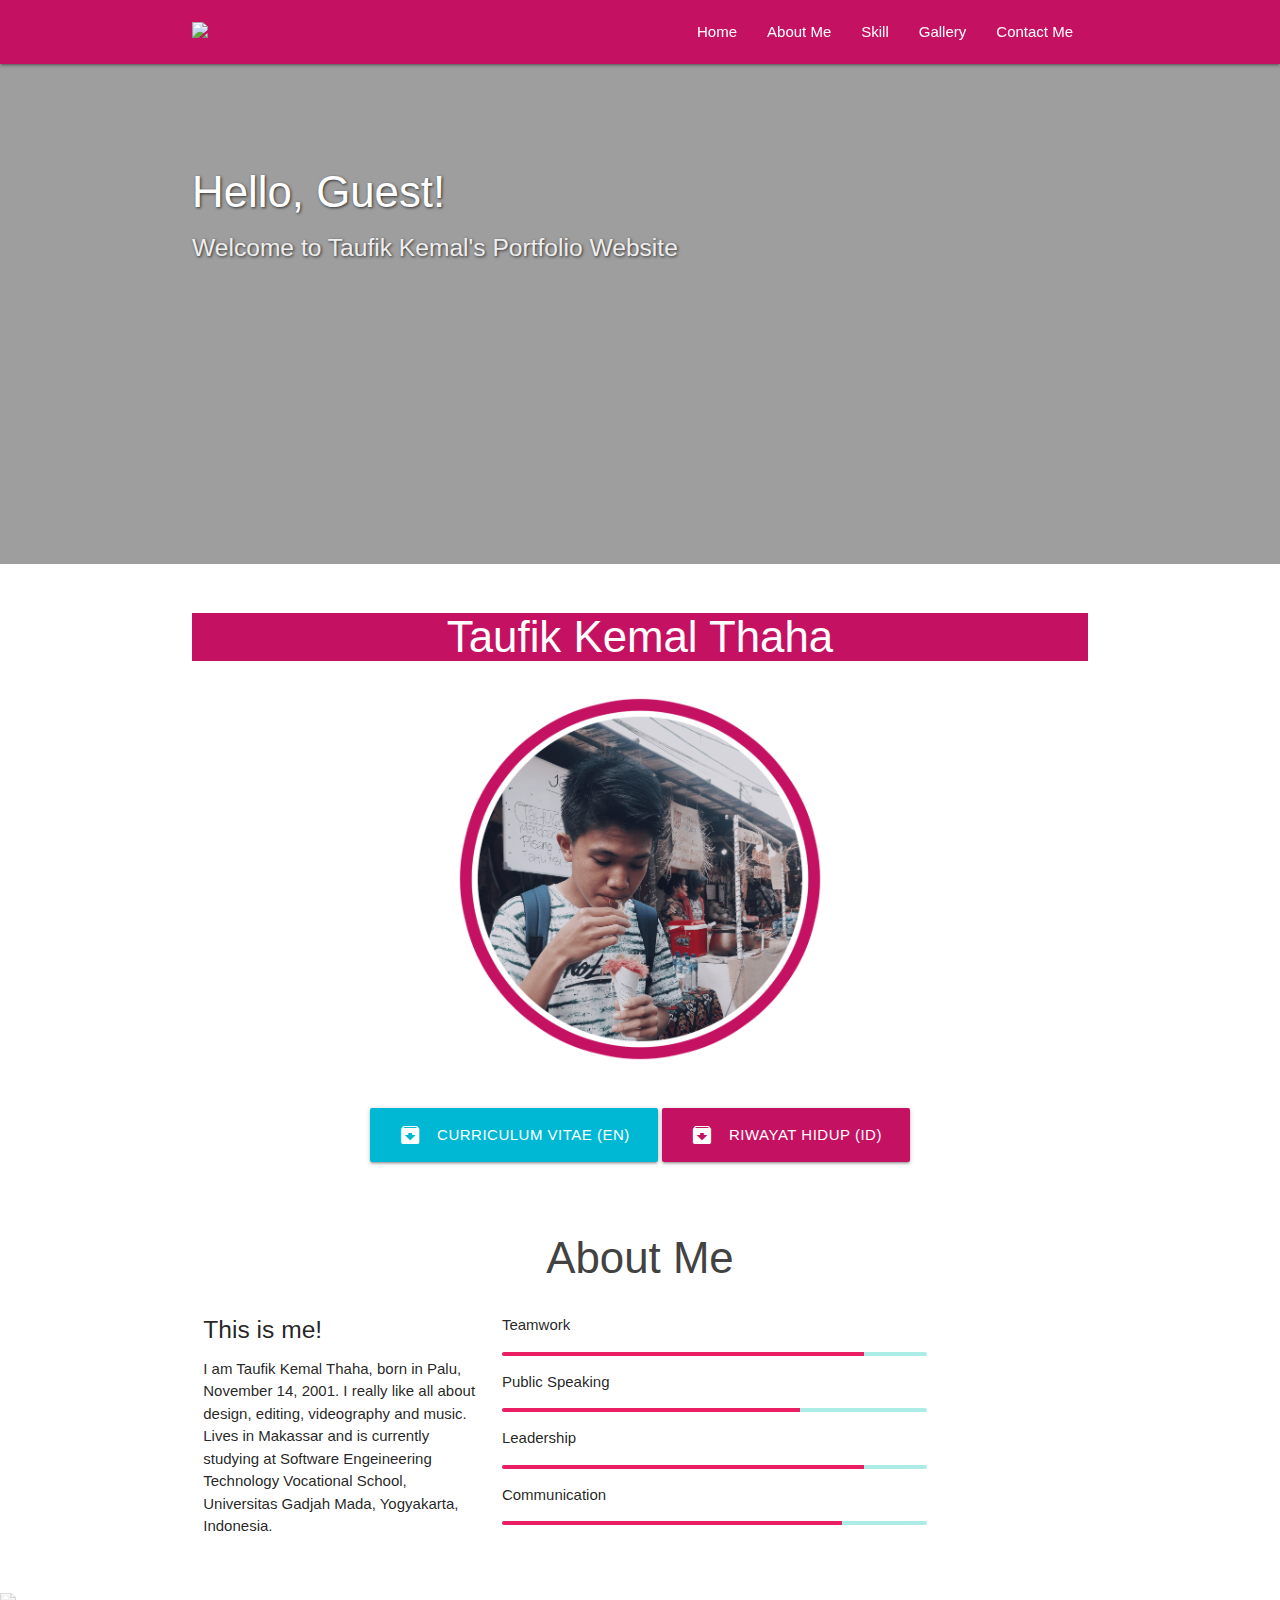
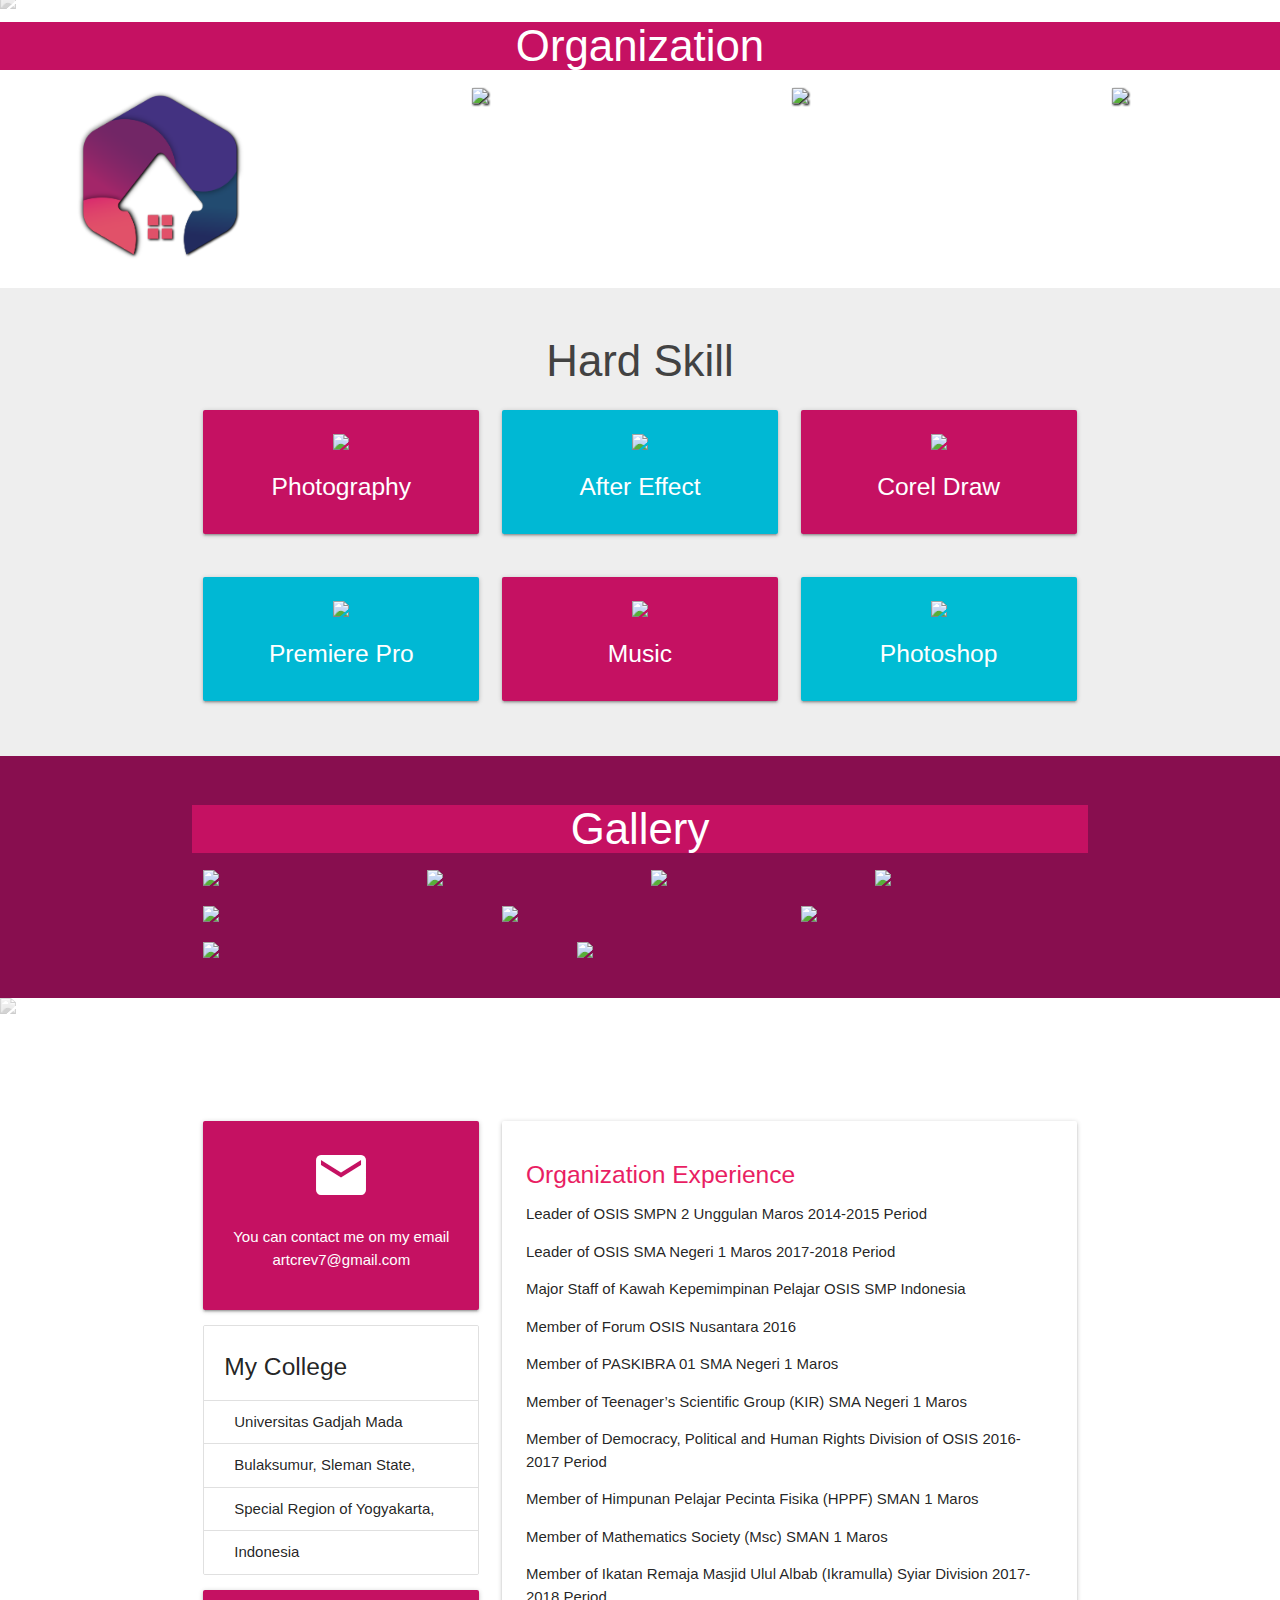
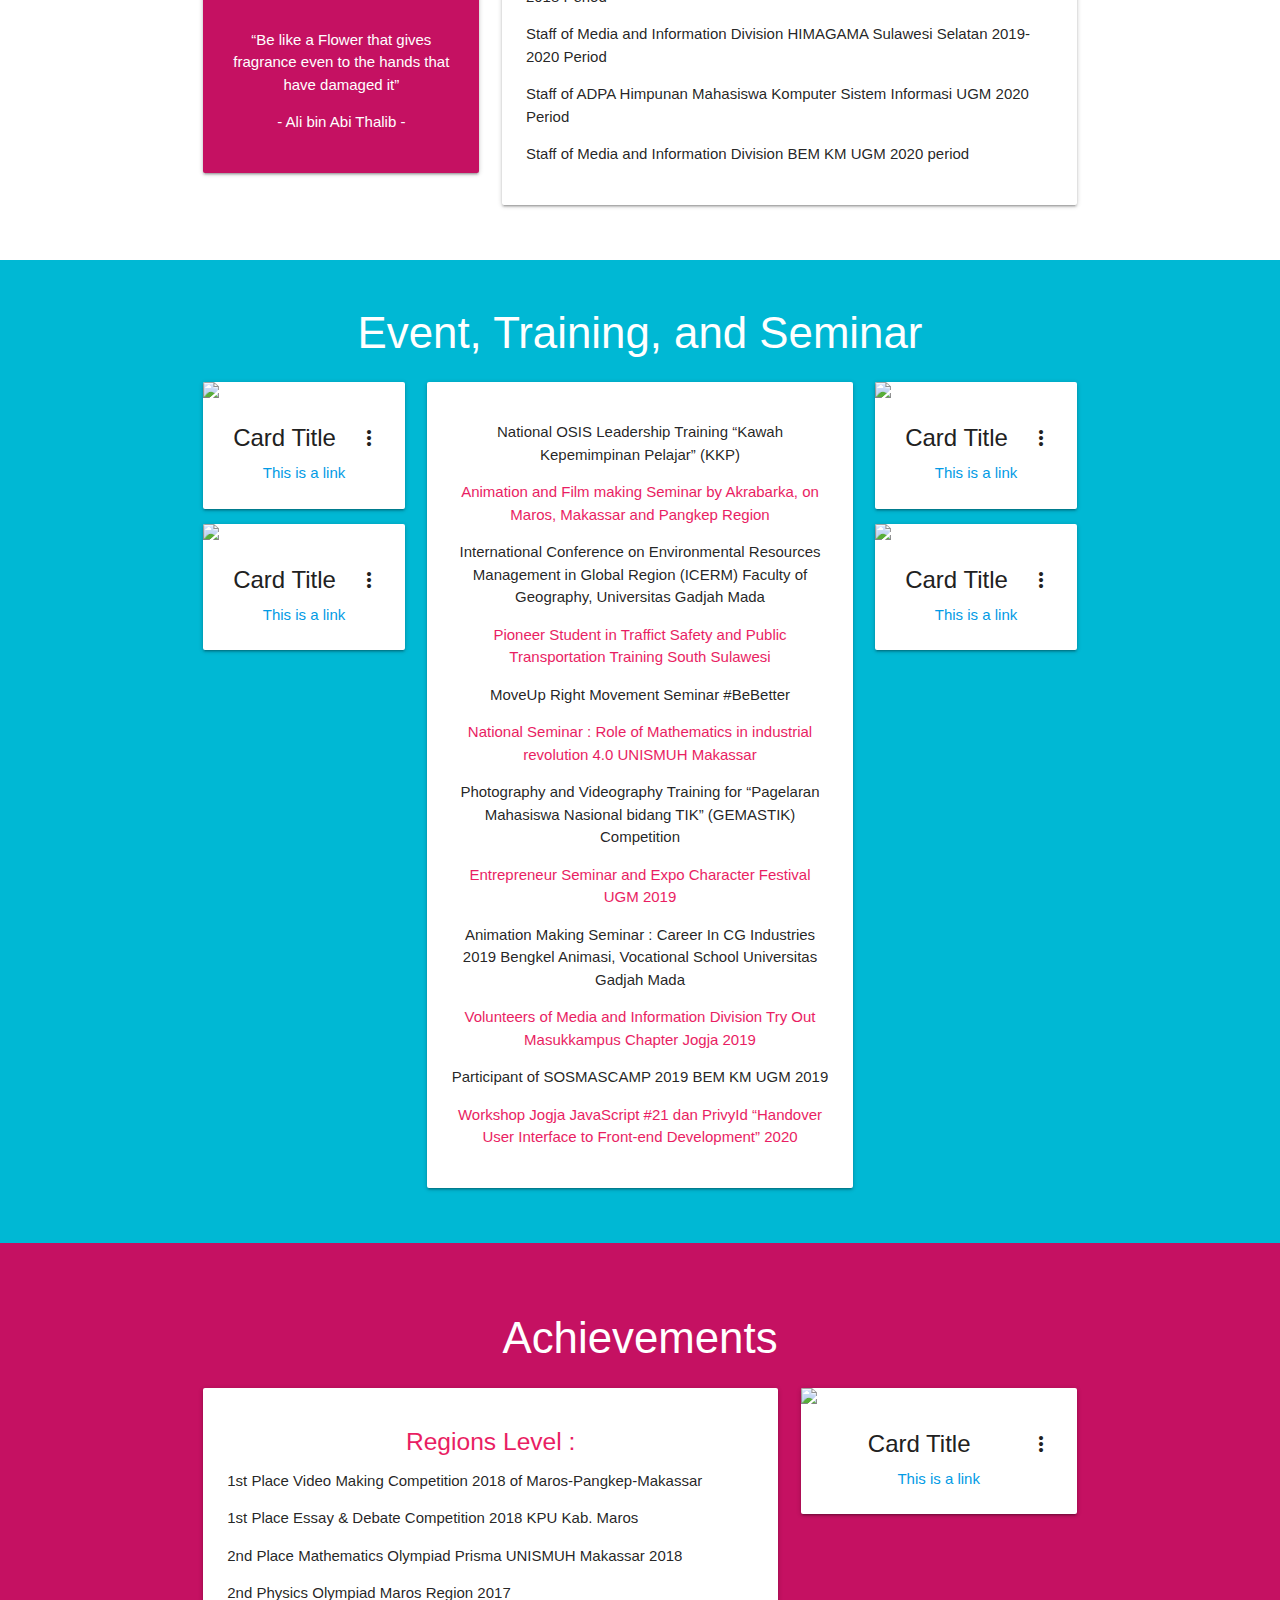
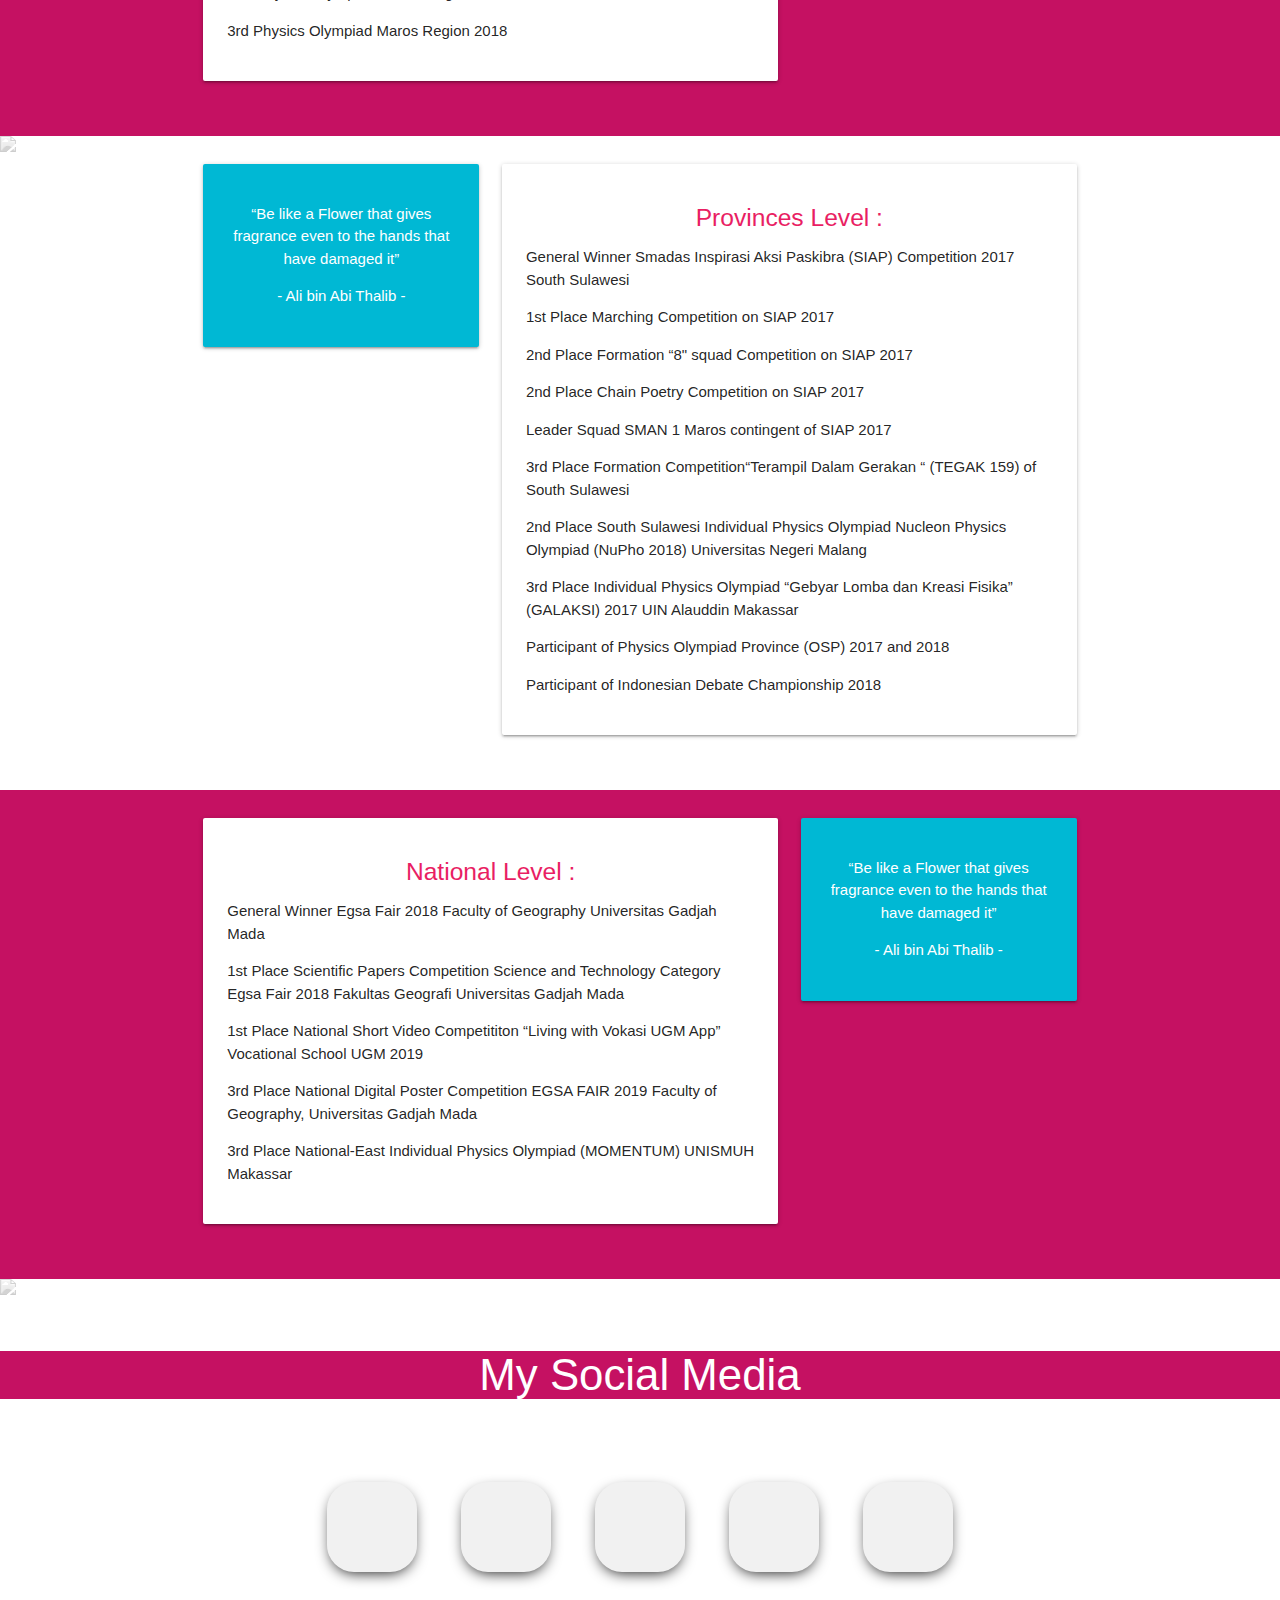
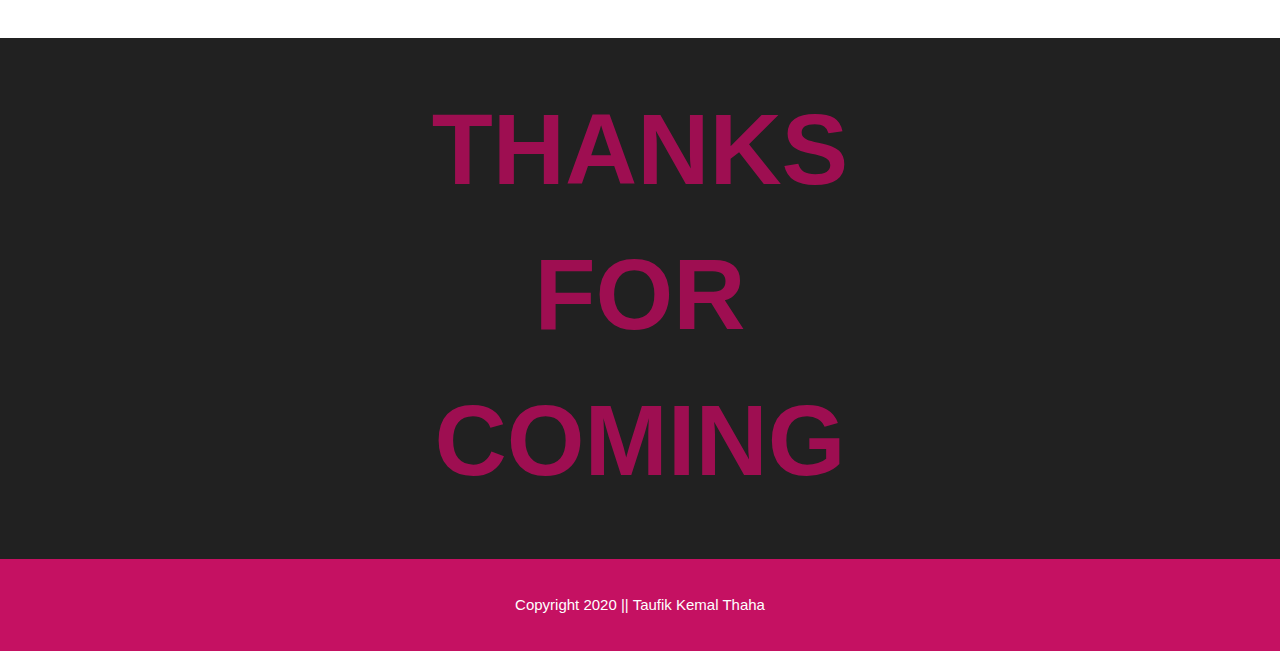
==== commit 403681a2: "ganti menu" ====
--- a/index.html
+++ b/index.html
@@ -38,17 +38,17 @@
           <div class="container">
             <div class="nav-wrapper">
               <!-- Headbar -->
-              <a href="#">
+              <a href="https://taufikemal.github.io/main-menu/">
               <img src="img/head.png" width="120">
               </a>
 
               <!-- Menu -->
               <a href="#" data-target="mobile-nav" class="sidenav-trigger"><i class="material-icons">menu</i></a>
               <ul class="right hide-on-med-and-down">
+                <li><a href="https://taufikemal.github.io/main-menu/">Home</a></li>
                 <li><a href="#about">About Me</a></li>
                 <li><a href="#services">Skill</a></li>
                 <li><a href="#gallery">Gallery</a></li>
-                <li><a href="#organization">Experience</a></li>
                 <li><a href="#contact">Contact Me</a></li>
               </ul>
             </div>
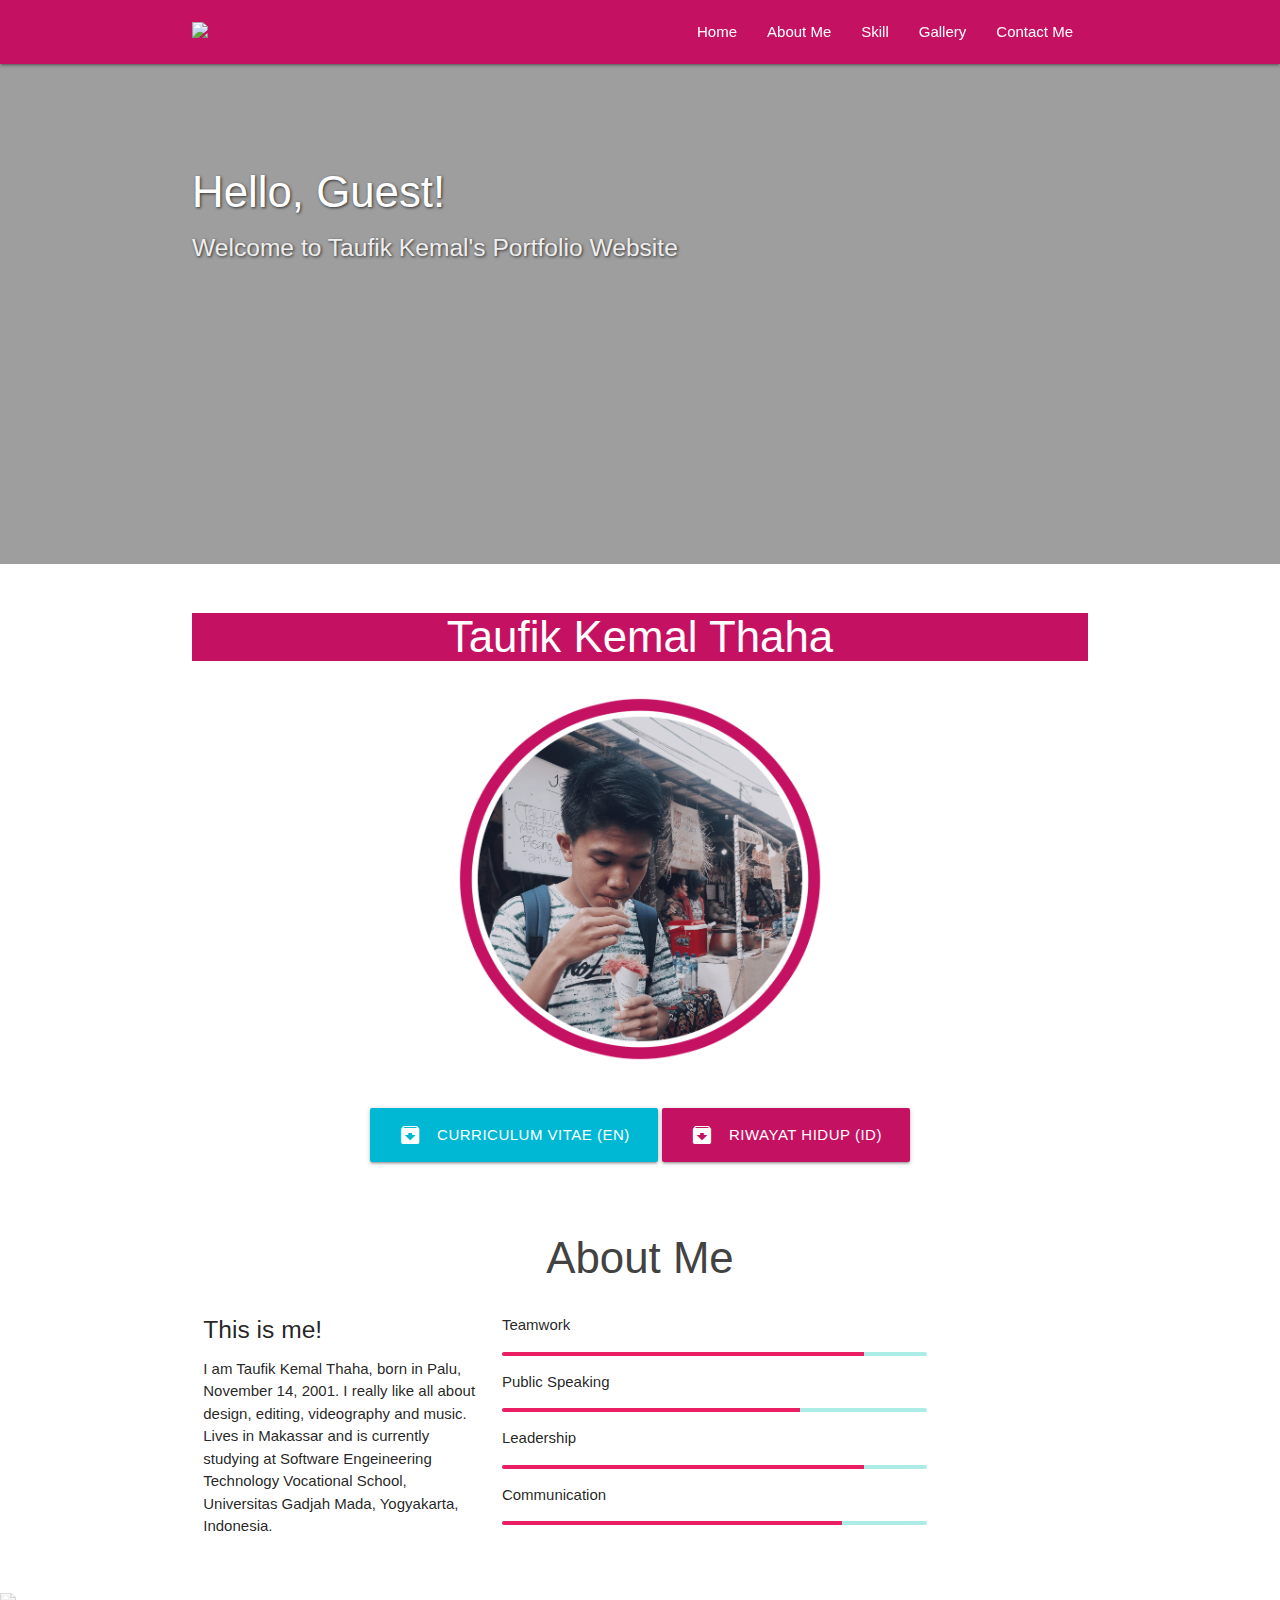
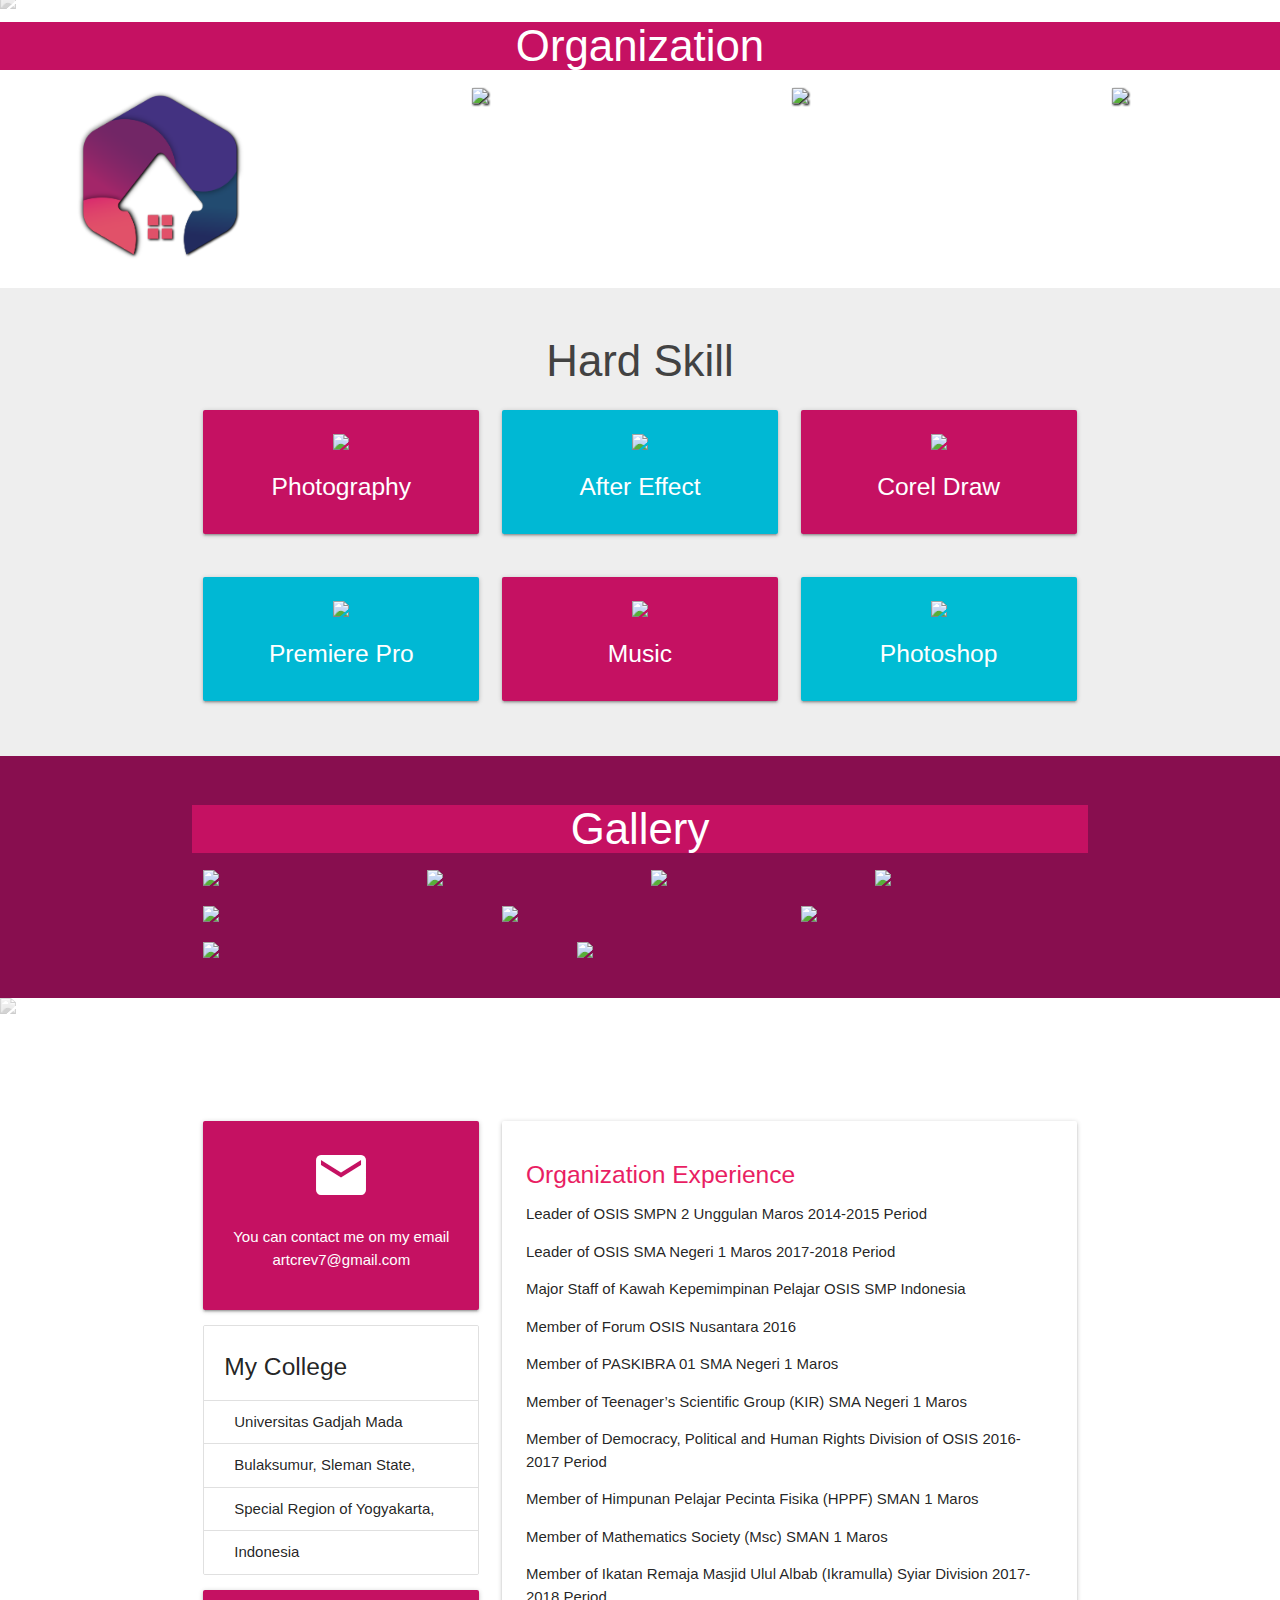
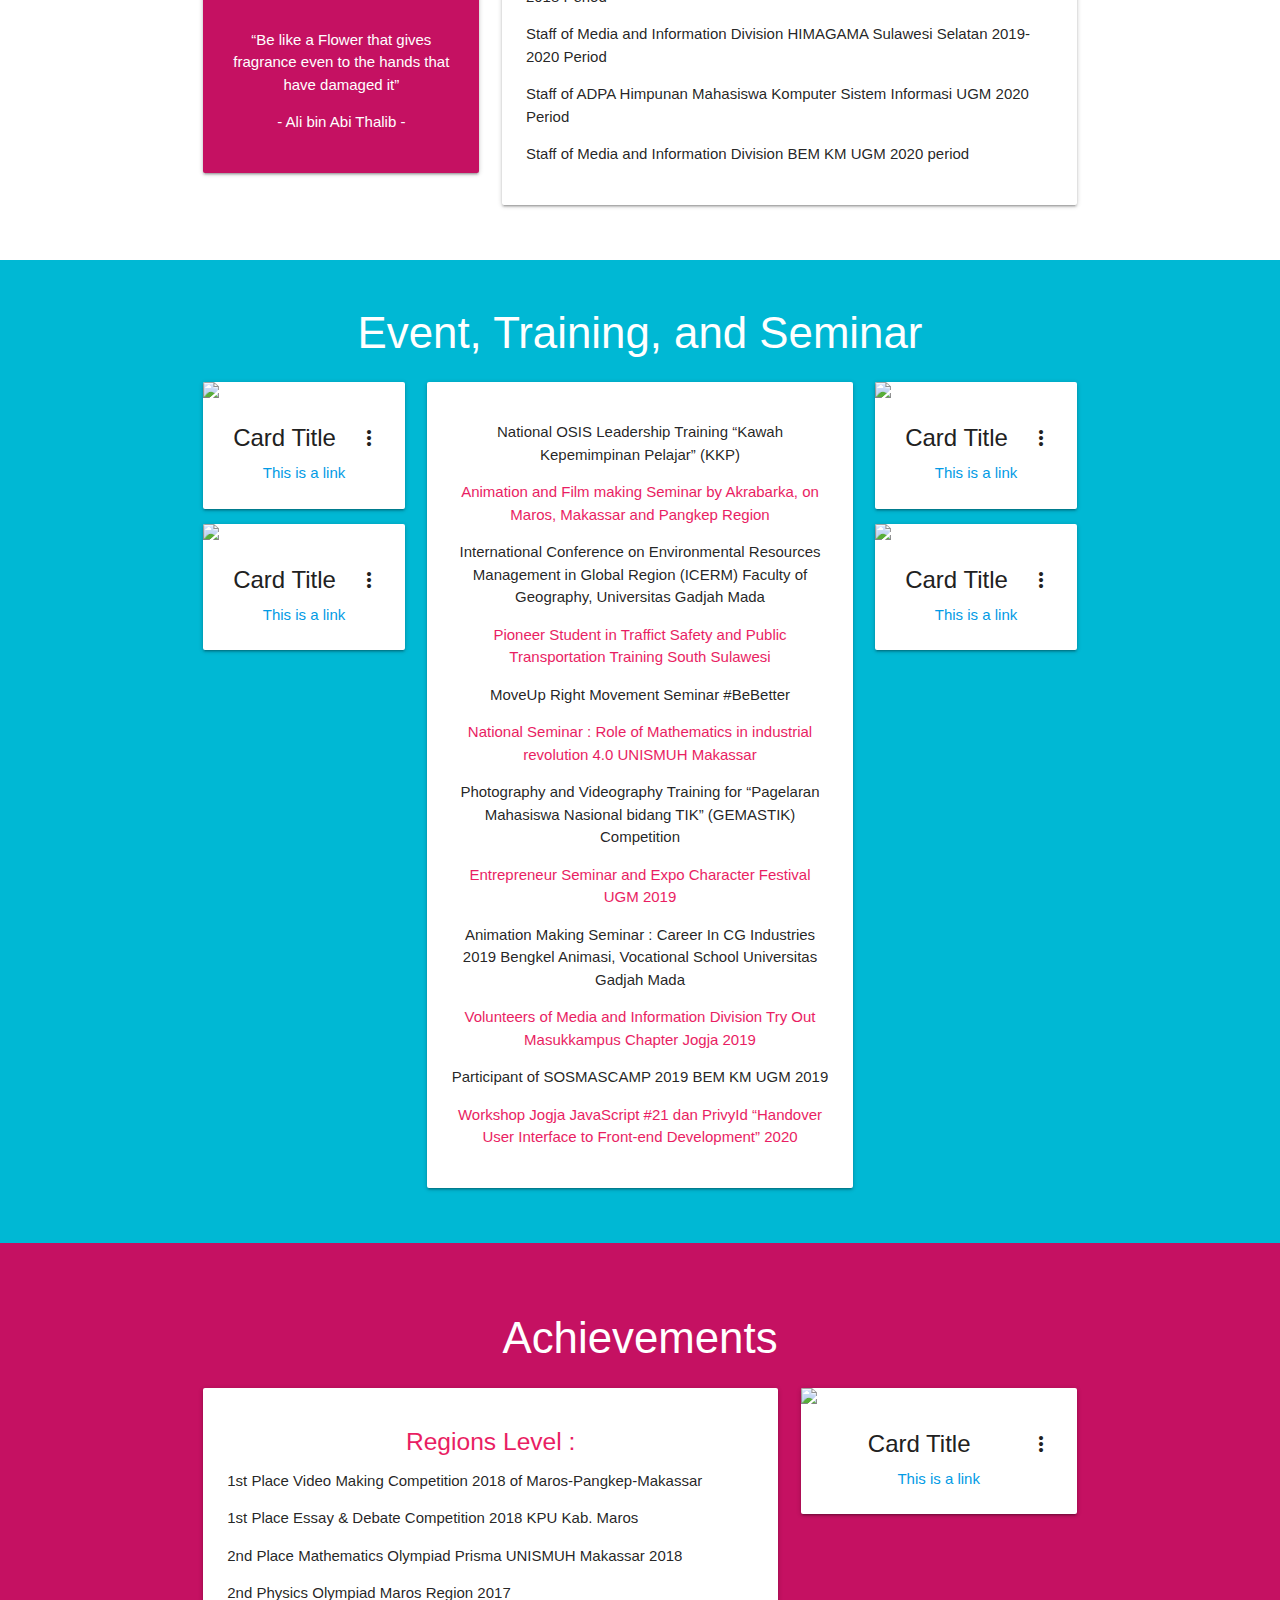
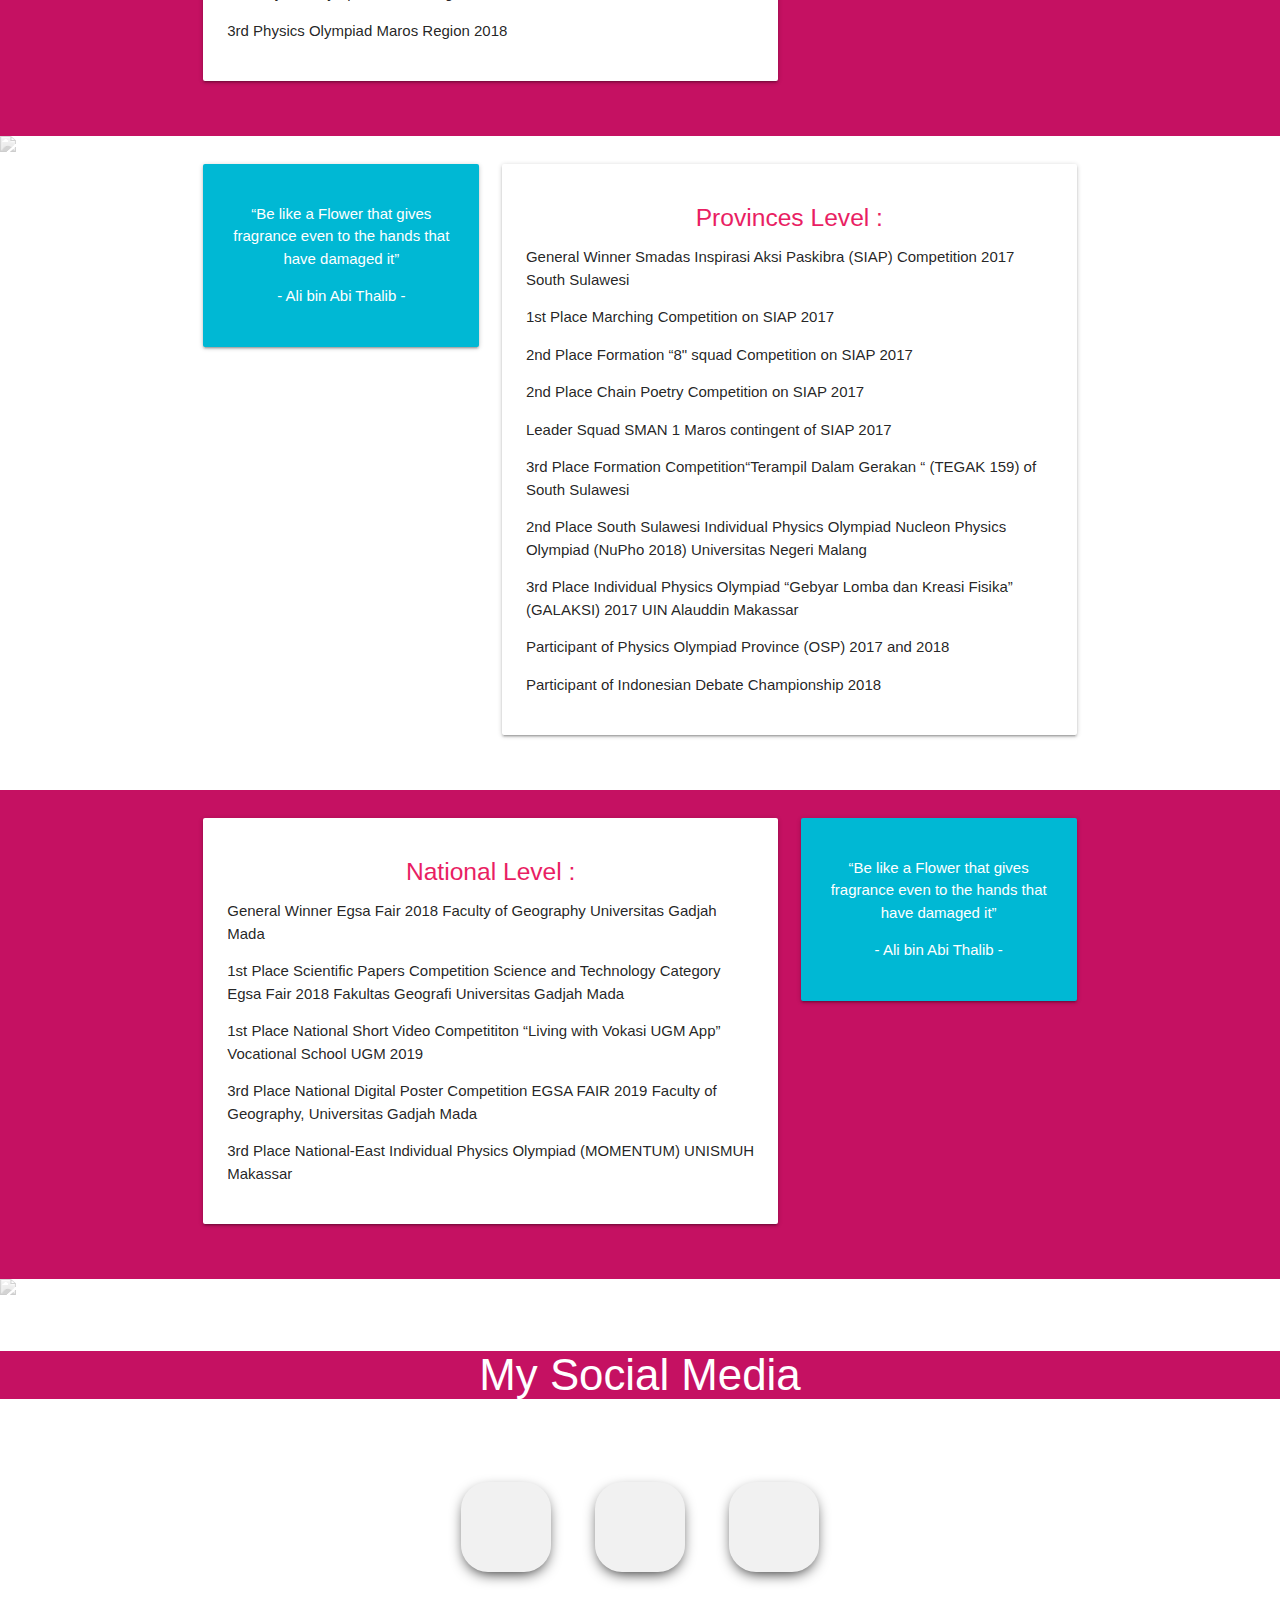
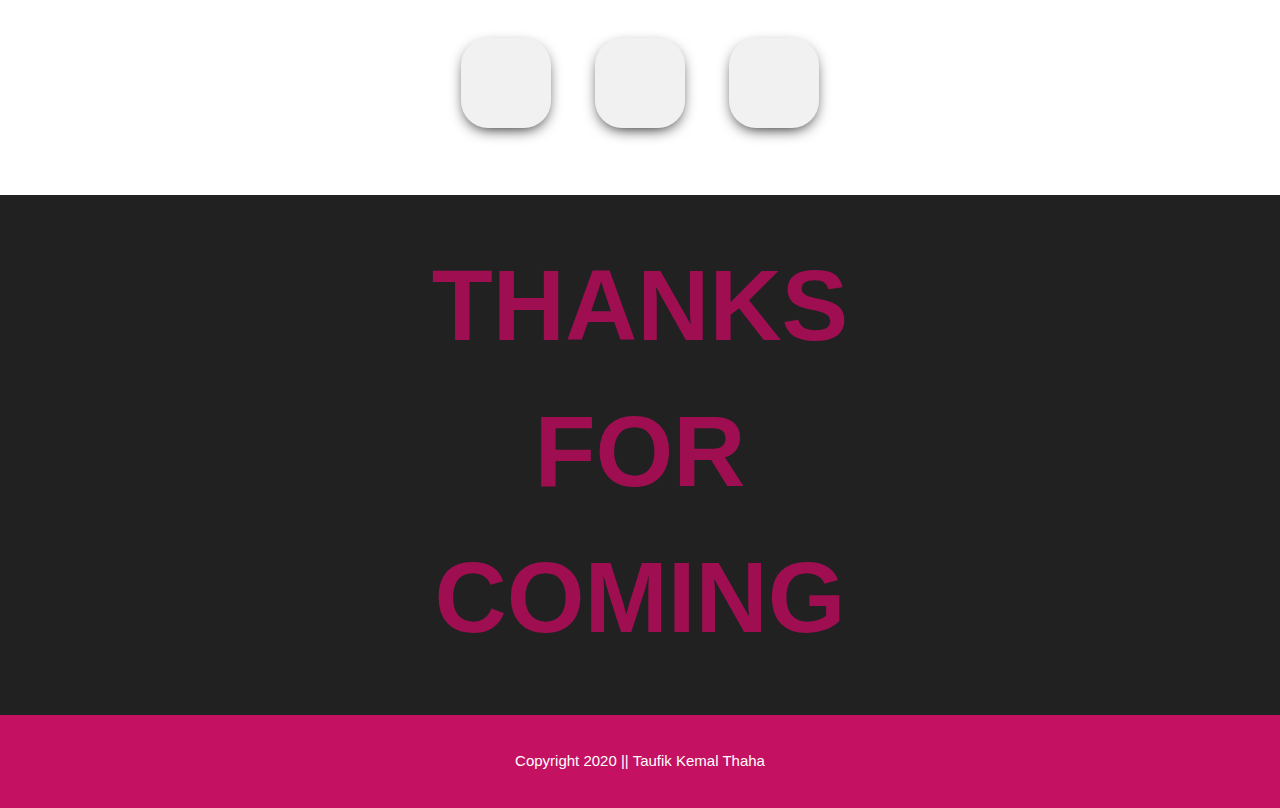
==== commit 7623e2b6: "edit contact dan sosial media" ====
--- a/index.html
+++ b/index.html
@@ -657,18 +657,33 @@
                   <i class="fab fa-instagram"></i>
                 </a>
             
-                <a class="butobuto" href="https://api.whatsapp.com/send?phone=62811446200" target="blank">
-                  <i class="fab fa-whatsapp"></i>
-                </a>
-            
-                <a class="butobuto" href="http://line.me/ti/p/~taufikemal_3" target="blank">
-                  <i class="fab fa-line"></i>
-                </a>
-            
-              </div>
-            </div>
-
-          </div>
+              </div>
+            </div>
+
+          </div>
+
+          <div class="row">
+
+            <!-- Sosmed -->
+           <div class="col m12">
+             <div class="sosmedku">
+           
+               <a class="butobuto" href="https://api.whatsapp.com/send?phone=62811446200" target="blank">
+                 <i class="fab fa-whatsapp"></i>
+               </a>
+           
+               <a class="butobuto" href="http://line.me/ti/p/~taufikemal_3" target="blank">
+                 <i class="fab fa-line"></i>
+               </a>
+
+               <a class="butobuto" href="https://dribbble.com/taufikemal_" target="blank">
+                 <i class="fab fa-dribbble"></i>
+               </a>
+           
+             </div>
+           </div>
+
+         </div>
 
 
 
--- a/css/style.css
+++ b/css/style.css
@@ -54,7 +54,7 @@
 
 .butobuto i{
     line-height: 90px;
-    font-size: 26px;
+    font-size: 40px;
     transition: 0.2s linear;
 }
 
@@ -115,6 +115,18 @@
     animation: bbb 15s infinite;
 }
 
+::-webkit-scrollbar{
+    width: 12px;
+}
+
+::-webkit-scrollbar-thumb{
+    background: linear-gradient(transparent,#ff007790);
+    border-radius: 6px;
+}
+
+::-webkit-scrollbar-thumb:hover{
+    background: linear-gradient(transparent,#00c6ff);
+}
 
 @keyframes bbb {
     from{
